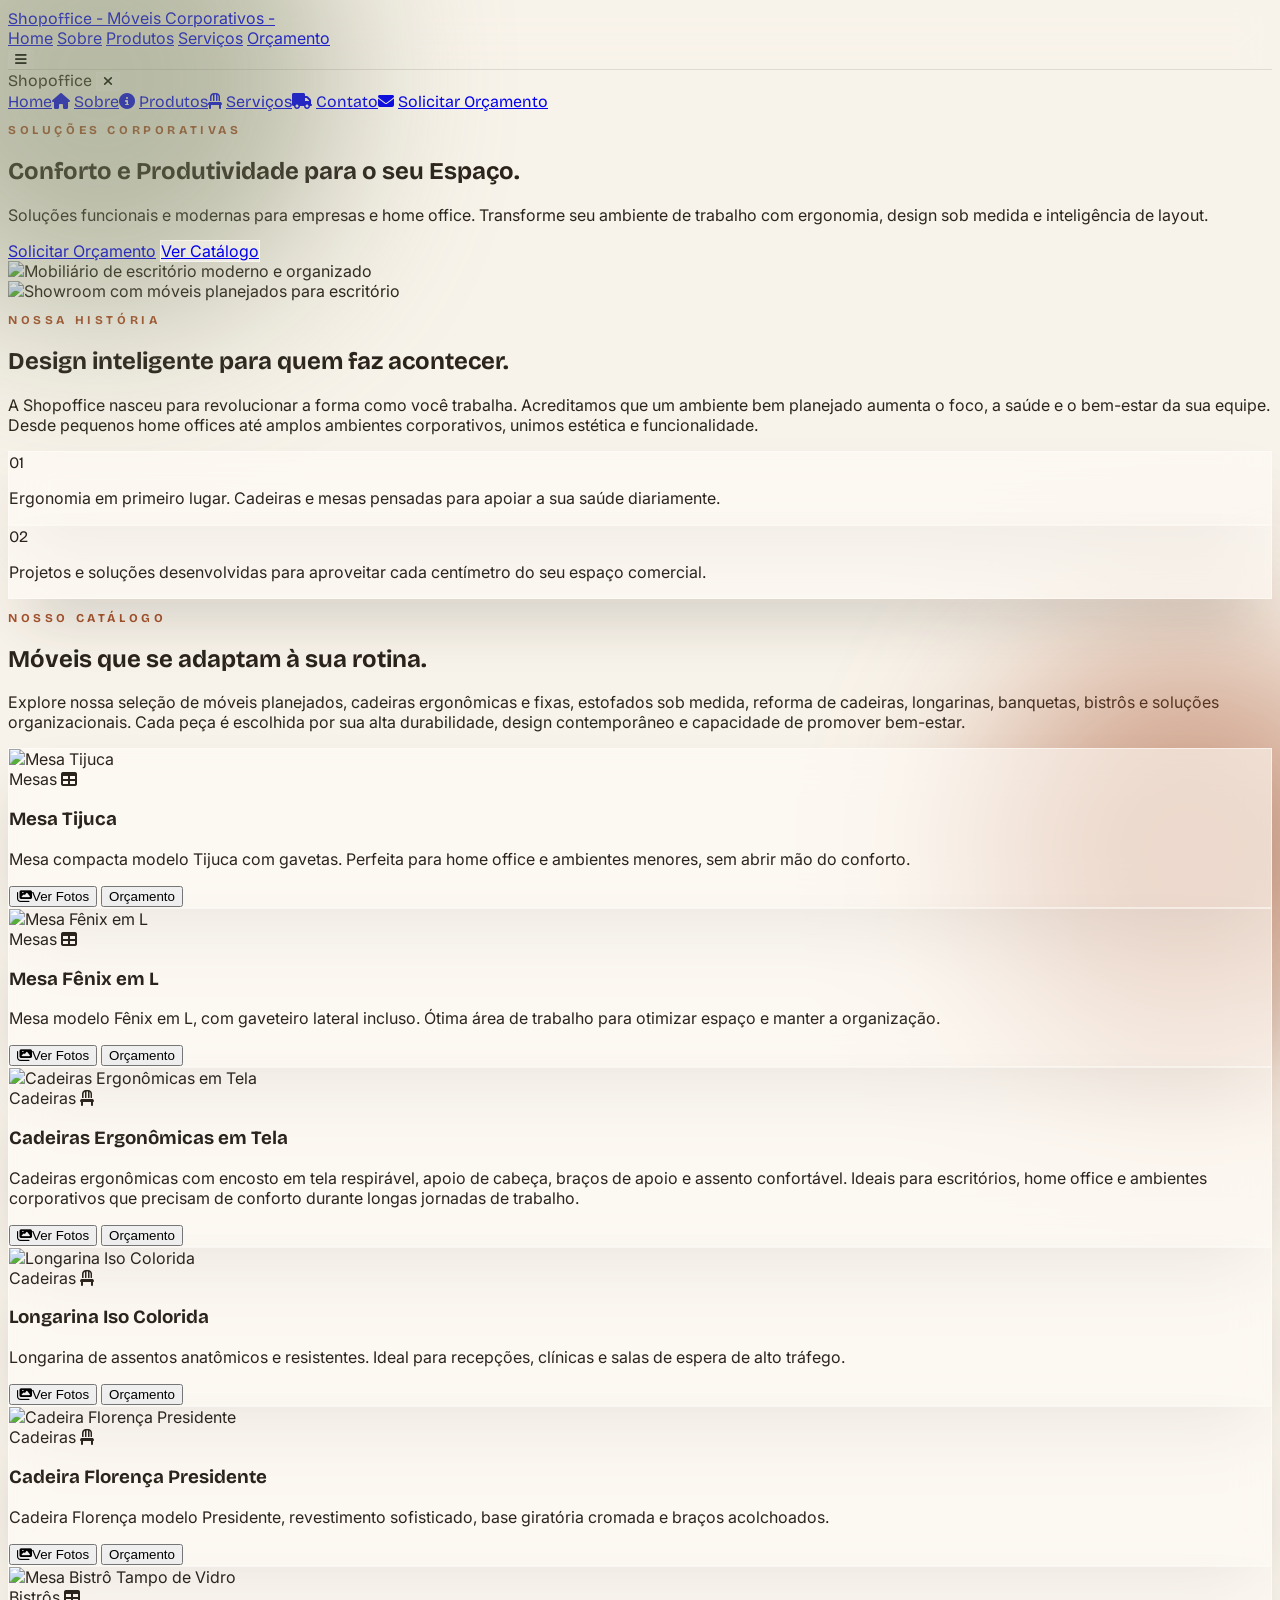
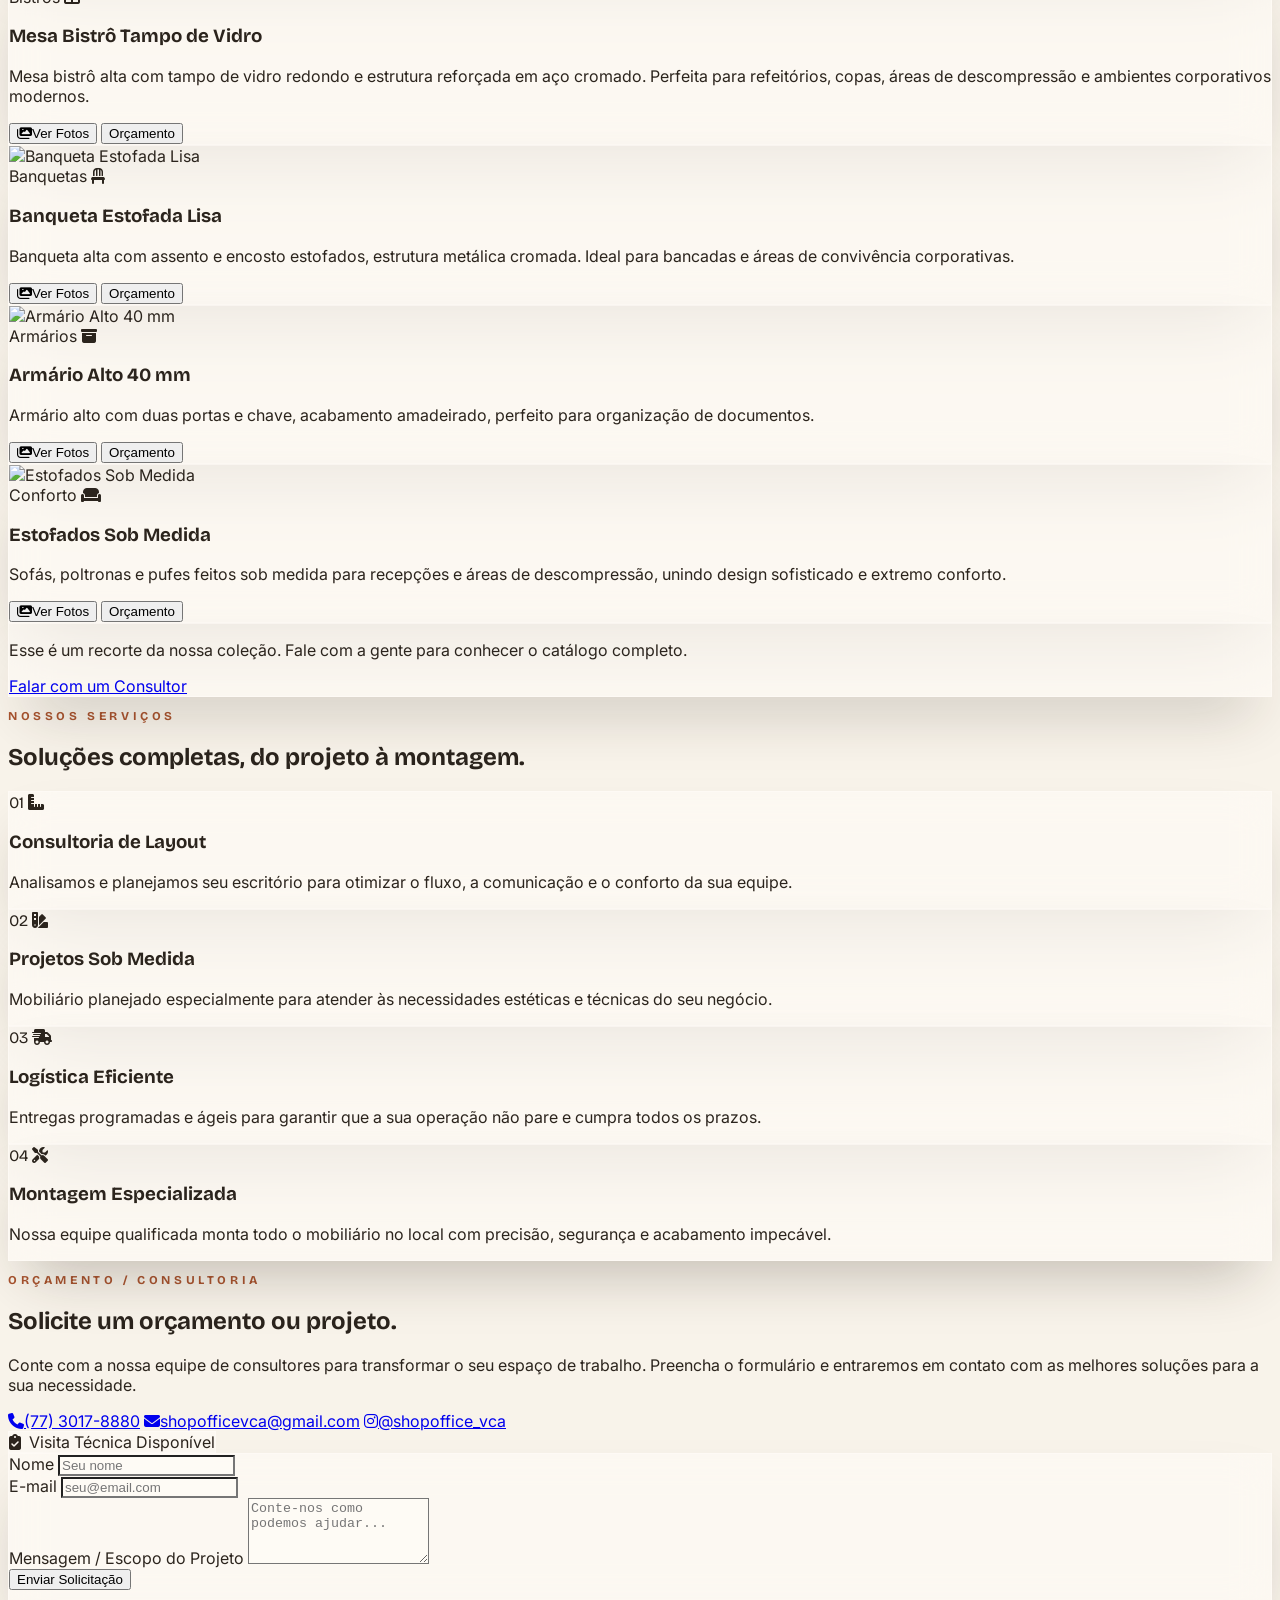
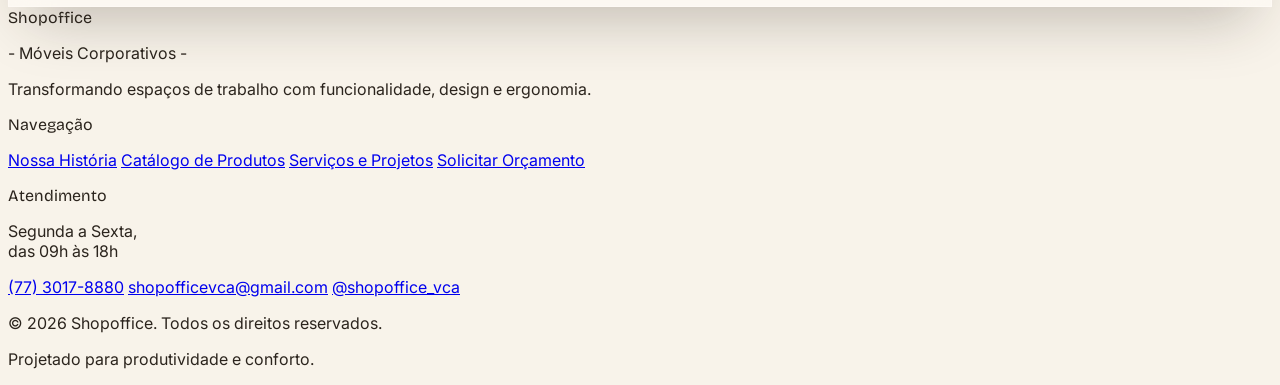
==== index.html @ 4f3413de "Update index.html" ====
<!DOCTYPE html>
<html lang="pt-BR">
<head>
<meta charset="UTF-8">
<meta name="viewport" content="width=device-width, initial-scale=1.0">
<title>Shopoffice - Móveis para Escritório | Móveis Corporativos</title>
<meta name="description" content="Soluções funcionais e modernas para empresas e home office com consultoria, entrega e montagem.">
<meta name="theme-color" content="#F8F3EA">
<meta property="og:title" content="Shopoffice - Móveis para Escritório">
<meta property="og:description" content="Soluções funcionais e modernas para empresas e home office com consultoria, entrega e montagem.">
<meta property="og:type" content="website">
<meta property="og:image" content="https://files.cdn-files-a.com/uploads/12301210/normal_gi-6a73313dcf0a4.jpg?format=avif">
<link rel="icon" type="image/svg+xml" href="data:image/svg+xml,%3Csvg xmlns='http://www.w3.org/2000/svg' viewBox='0 0 100 100'%3E%3Crect width='100' height='100' rx='22' fill='%23A8532E'/%3E%3Cpath d='M30 76V46a20 20 0 0 1 40 0v30' fill='none' stroke='white' stroke-width='8' stroke-linecap='round'/%3E%3C/svg%3E">
<link rel="preconnect" href="https://fonts.googleapis.com">
<link rel="preconnect" href="https://fonts.gstatic.com" crossorigin>
<link href="https://fonts.googleapis.com/css2?family=Bricolage+Grotesque:wght@400;500;600;700;800&family=Inter:wght@400;500;600;700&display=swap" rel="stylesheet">
<link rel="stylesheet" href="https://cdnjs.cloudflare.com/ajax/libs/font-awesome/6.4.2/css/all.min.css">
<script src="https://cdn.tailwindcss.com"></script>
<link rel="stylesheet" href="style.css">
</head>
<body class="antialiased">
<!-- ===================== HEADER / NAVBAR ===================== -->
<header class="site-header fixed inset-x-0 top-0 z-50">
  <nav class="mx-auto flex max-w-7xl items-center justify-between px-5 py-4 sm:px-8" aria-label="Navegação principal">
    <a href="#top" class="flex flex-col leading-none text-[var(--accent-color)]">
      <span class="font-heading text-2xl font-bold tracking-tight sm:text-3xl">Shopoffice</span>
      <span class="mt-1.5 text-[0.6rem] font-semibold uppercase tracking-[0.3em] text-[var(--text-muted)]">- Móveis Corporativos -</span>
    </a>

    <div class="hidden items-center gap-8 text-sm font-medium lg:flex">
      <a href="#top" class="transition-colors hover:text-[var(--accent-color)]">Home</a>
      <a href="#about" class="transition-colors hover:text-[var(--accent-color)]">Sobre</a>
      <a href="#products" class="transition-colors hover:text-[var(--accent-color)]">Produtos</a>
      <a href="#services" class="transition-colors hover:text-[var(--accent-color)]">Serviços</a>
      <a href="#contact" class="ml-2 inline-flex items-center rounded-full bg-[var(--button-color)] px-6 py-2.5 font-semibold text-white shadow-[var(--shadow-soft)] transition-colors hover:bg-[var(--primary-hover)]">Orçamento</a>
    </div>

    <button id="navToggle" type="button" aria-expanded="false" aria-controls="navOverlay" aria-label="Abrir menu" class="glass-panel inline-flex h-11 w-11 items-center justify-center rounded-full lg:hidden">
      <i class="fa-solid fa-bars text-lg"></i>
    </button>
  </nav>
</header>

<!-- ===================== MOBILE NAV OVERLAY ===================== -->
<div id="navOverlay" class="fixed inset-0 z-[60] hidden flex-col bg-[var(--background-color)] lg:hidden" aria-hidden="true">
  <div class="flex items-center justify-between border-b border-[var(--border-color)] px-5 py-4 sm:px-8">
    <span class="font-heading text-2xl font-bold text-[var(--accent-color)]">Shopoffice</span>
    <button id="navClose" type="button" aria-label="Fechar menu" class="glass-panel inline-flex h-11 w-11 items-center justify-center rounded-full">
      <i class="fa-solid fa-xmark text-lg"></i>
    </button>
  </div>
  <nav class="flex flex-1 flex-col justify-center gap-1 px-8 py-10" aria-label="Navegação mobile">
    <a data-nav-link href="#top" class="font-heading flex items-center justify-between border-b border-[var(--border-color)] py-4 text-2xl font-semibold"><span>Home</span><i class="fa-solid fa-house text-base text-[var(--accent-color)]"></i></a>
    <a data-nav-link href="#about" class="font-heading flex items-center justify-between border-b border-[var(--border-color)] py-4 text-2xl font-semibold"><span>Sobre</span><i class="fa-solid fa-circle-info text-base text-[var(--accent-color)]"></i></a>
    <a data-nav-link href="#products" class="font-heading flex items-center justify-between border-b border-[var(--border-color)] py-4 text-2xl font-semibold"><span>Produtos</span><i class="fa-solid fa-chair text-base text-[var(--accent-color)]"></i></a>
    <a data-nav-link href="#services" class="font-heading flex items-center justify-between border-b border-[var(--border-color)] py-4 text-2xl font-semibold"><span>Serviços</span><i class="fa-solid fa-truck text-base text-[var(--accent-color)]"></i></a>
    <a data-nav-link href="#contact" class="font-heading flex items-center justify-between py-4 text-2xl font-semibold"><span>Contato</span><i class="fa-solid fa-envelope text-base text-[var(--accent-color)]"></i></a>
    <a data-nav-link href="#contact" class="font-heading mt-6 inline-flex items-center justify-center rounded-full bg-[var(--button-color)] px-6 py-4 text-center font-semibold text-white">Solicitar Orçamento</a>
  </nav>
</div>

<main>

<!-- ===================== HERO ===================== -->
<section id="top" class="relative isolate overflow-hidden px-5 pb-20 pt-36 sm:px-8 lg:pt-44">
  <div class="orb orb-sage"></div>
  <div class="orb orb-terracotta"></div>
  <div class="relative mx-auto grid max-w-7xl items-center gap-14 lg:grid-cols-[1.1fr_0.9fr]">
    <div class="reveal max-w-2xl">
      <p class="kicker">Soluções Corporativas</p>
      <h1 class="font-heading mt-5 text-5xl font-bold leading-[1.05] tracking-tight sm:text-6xl lg:text-7xl">Conforto e Produtividade para o seu Espaço.</h1>
      <p class="mt-7 max-w-xl text-lg leading-8 text-[var(--text-muted)]">Soluções funcionais e modernas para empresas e home office. Transforme seu ambiente de trabalho com ergonomia, design sob medida e inteligência de layout.</p>
      <div class="mt-10 flex flex-col gap-4 sm:flex-row">
        <a href="#contact" class="inline-flex items-center justify-center rounded-full bg-[var(--button-color)] px-8 py-4 font-semibold text-white shadow-[var(--shadow-soft)] transition-colors hover:bg-[var(--primary-hover)]">Solicitar Orçamento</a>
        <a href="#products" class="glass-panel inline-flex items-center justify-center rounded-full px-8 py-4 font-semibold transition-colors hover:border-[var(--accent-color)]">Ver Catálogo</a>
      </div>
    </div>
    <div class="reveal relative mx-auto w-full max-w-md lg:max-w-lg">
      <div class="relative aspect-[4/5] w-full overflow-hidden rounded-t-full ring-1 ring-inset ring-[var(--glass-border)] shadow-[var(--shadow-soft)]">
        <img src="https://files.cdn-files-a.com/uploads/12301210/1600_gi-6a73313dcf0b7.jpg?format=avif" alt="Mobiliário de escritório moderno e organizado" class="h-full w-full object-cover" loading="eager">
      </div>
    </div>
  </div>
</section>

<!-- ===================== SOBRE ===================== -->
<section id="about" class="relative px-5 py-24 sm:px-8 md:py-32">
  <div class="mx-auto grid max-w-7xl items-center gap-14 lg:grid-cols-[0.85fr_1fr]">
    <div class="reveal">
      <div class="relative mx-auto aspect-[3/4] w-full max-w-md overflow-hidden rounded-t-full ring-1 ring-inset ring-[var(--glass-border)] shadow-[var(--shadow-soft)] lg:mx-0">
        <img src="https://files.cdn-files-a.com/uploads/12301210/1600_gi-6a73313dcf0c1.jpg?format=avif" alt="Showroom com móveis planejados para escritório" class="h-full w-full object-cover" loading="lazy">
      </div>
    </div>
    <div class="reveal">
      <p class="kicker">Nossa História</p>
      <h2 class="font-heading mt-4 text-4xl font-bold leading-tight tracking-tight sm:text-5xl">Design inteligente para quem faz acontecer.</h2>
      <p class="mt-6 max-w-xl text-base leading-8 text-[var(--text-muted)]">A Shopoffice nasceu para revolucionar a forma como você trabalha. Acreditamos que um ambiente bem planejado aumenta o foco, a saúde e o bem-estar da sua equipe. Desde pequenos home offices até amplos ambientes corporativos, unimos estética e funcionalidade.</p>
      <div class="mt-8 grid gap-5 sm:grid-cols-2">
        <div class="glass-panel rounded-3xl p-6">
          <span class="font-heading text-sm font-bold text-[var(--accent-color)]">01</span>
          <p class="mt-3 text-sm leading-6 text-[var(--text-muted)]">Ergonomia em primeiro lugar. Cadeiras e mesas pensadas para apoiar a sua saúde diariamente.</p>
        </div>
        <div class="glass-panel rounded-3xl p-6">
          <span class="font-heading text-sm font-bold text-[var(--accent-color)]">02</span>
          <p class="mt-3 text-sm leading-6 text-[var(--text-muted)]">Projetos e soluções desenvolvidas para aproveitar cada centímetro do seu espaço comercial.</p>
        </div>
      </div>
    </div>
  </div>
</section>

<!-- ===================== PRODUTOS ===================== -->
<section id="products" class="relative px-5 py-24 sm:px-8 md:py-32">
  <div class="mx-auto max-w-7xl">
    <div class="reveal flex flex-col gap-6 md:flex-row md:items-end md:justify-between">
      <div>
        <p class="kicker">Nosso Catálogo</p>
        <h2 class="font-heading mt-4 max-w-xl text-4xl font-bold leading-tight tracking-tight sm:text-5xl">Móveis que se adaptam à sua rotina.</h2>
      </div>
      <p class="max-w-md text-base leading-7 text-[var(--text-muted)]">Explore nossa seleção de móveis planejados, cadeiras ergonômicas e fixas, estofados sob medida, reforma de cadeiras, longarinas, banquetas, bistrôs e soluções organizacionais. Cada peça é escolhida por sua alta durabilidade, design contemporâneo e capacidade de promover bem-estar.</p>
    </div>

    <div class="mt-14 grid gap-8 sm:grid-cols-2 lg:grid-cols-3">
      <article class="reveal glass-panel flex flex-col rounded-[2rem] p-6">
        <div class="mb-6 aspect-[4/3] w-full cursor-pointer overflow-hidden rounded-t-[2.5rem] rounded-b-xl bg-[var(--sage-soft)]" data-open-modal="modal-mesa-tijuca">
          <img src="https://files.cdn-files-a.com/uploads/12301210/1200_6a734c5748286.jpg?format=avif" alt="Mesa Tijuca" class="h-full w-full object-contain transition-transform duration-500 hover:scale-105" loading="lazy">
        </div>
        <div class="flex items-start justify-between gap-4">
          <span class="rounded-full bg-[var(--sage-soft)] px-4 py-1.5 text-xs font-semibold uppercase tracking-[0.16em] text-[var(--sage-dark)]">Mesas</span>
          <i class="fa-solid fa-table text-xl text-[var(--accent-color)]"></i>
        </div>
        <h3 class="font-heading mt-6 text-xl font-bold tracking-tight">Mesa Tijuca</h3>
        <p class="mt-3 flex-1 text-sm leading-7 text-[var(--text-muted)]">Mesa compacta modelo Tijuca com gavetas. Perfeita para home office e ambientes menores, sem abrir mão do conforto.</p>
        <div class="mt-7 flex flex-wrap gap-3">
          <button type="button" data-open-modal="modal-mesa-tijuca" class="inline-flex items-center rounded-full bg-[var(--button-color)] px-5 py-2.5 text-sm font-semibold text-white transition-colors hover:bg-[var(--primary-hover)]">
            <i class="fa-solid fa-images mr-2"></i>Ver Fotos
          </button>
          <button type="button" data-request-quote="Mesa Tijuca" class="inline-flex items-center rounded-full border border-[var(--border-color)] bg-transparent px-5 py-2.5 text-sm font-semibold transition-colors hover:bg-[var(--surface-color)]">Orçamento</button>
        </div>
      </article>

      <dialog id="modal-mesa-tijuca" class="modal">
        <div class="glass-panel relative max-h-[85vh] w-[92vw] max-w-3xl overflow-y-auto rounded-[2rem] bg-[var(--background-color)] p-6 sm:p-10">
          <button type="button" data-close-modal class="glass-panel absolute right-5 top-5 inline-flex h-10 w-10 items-center justify-center rounded-full" aria-label="Fechar">
            <i class="fa-solid fa-xmark"></i>
          </button>
          <div class="flex items-center gap-4 pr-10">
            <i class="fa-solid fa-table text-2xl text-[var(--accent-color)]"></i>
            <h3 class="font-heading text-2xl font-bold sm:text-3xl">Mesa Tijuca</h3>
          </div>
          <p class="mt-4 max-w-2xl text-[var(--text-muted)]">Mesa compacta modelo Tijuca com gavetas. Perfeita para home office e ambientes menores, sem abrir mão do conforto.</p>
          <div class="mt-8 grid grid-cols-1 gap-4 sm:grid-cols-2">
            <div class="aspect-square overflow-hidden rounded-2xl bg-[var(--sage-soft)]">
              <img src="https://files.cdn-files-a.com/uploads/12301210/1200_6a734c5748286.jpg?format=avif" alt="Mesa Tijuca" class="h-full w-full object-contain" loading="lazy">
            </div>
          </div>
          <div class="mt-10 flex justify-end">
            <button type="button" data-request-quote="Mesa Tijuca" class="inline-flex items-center justify-center rounded-full bg-[var(--button-color)] px-7 py-3.5 font-semibold text-white transition-colors hover:bg-[var(--primary-hover)]">Solicitar Orçamento deste item</button>
          </div>
        </div>
      </dialog>

      <article class="reveal glass-panel flex flex-col rounded-[2rem] p-6">
        <div class="mb-6 aspect-[4/3] w-full cursor-pointer overflow-hidden rounded-t-[2.5rem] rounded-b-xl bg-[var(--sage-soft)]" data-open-modal="modal-mesa-fenix-l">
          <img src="https://files.cdn-files-a.com/uploads/12301210/1200_6a734c567e5da.jpg?format=avif" alt="Mesa Fênix em L" class="h-full w-full object-contain transition-transform duration-500 hover:scale-105" loading="lazy">
        </div>
        <div class="flex items-start justify-between gap-4">
          <span class="rounded-full bg-[var(--sage-soft)] px-4 py-1.5 text-xs font-semibold uppercase tracking-[0.16em] text-[var(--sage-dark)]">Mesas</span>
          <i class="fa-solid fa-table text-xl text-[var(--accent-color)]"></i>
        </div>
        <h3 class="font-heading mt-6 text-xl font-bold tracking-tight">Mesa Fênix em L</h3>
        <p class="mt-3 flex-1 text-sm leading-7 text-[var(--text-muted)]">Mesa modelo Fênix em L, com gaveteiro lateral incluso. Ótima área de trabalho para otimizar espaço e manter a organização.</p>
        <div class="mt-7 flex flex-wrap gap-3">
          <button type="button" data-open-modal="modal-mesa-fenix-l" class="inline-flex items-center rounded-full bg-[var(--button-color)] px-5 py-2.5 text-sm font-semibold text-white transition-colors hover:bg-[var(--primary-hover)]">
            <i class="fa-solid fa-images mr-2"></i>Ver Fotos
          </button>
          <button type="button" data-request-quote="Mesa Fênix em L" class="inline-flex items-center rounded-full border border-[var(--border-color)] bg-transparent px-5 py-2.5 text-sm font-semibold transition-colors hover:bg-[var(--surface-color)]">Orçamento</button>
        </div>
      </article>

      <dialog id="modal-mesa-fenix-l" class="modal">
        <div class="glass-panel relative max-h-[85vh] w-[92vw] max-w-3xl overflow-y-auto rounded-[2rem] bg-[var(--background-color)] p-6 sm:p-10">
          <button type="button" data-close-modal class="glass-panel absolute right-5 top-5 inline-flex h-10 w-10 items-center justify-center rounded-full" aria-label="Fechar">
            <i class="fa-solid fa-xmark"></i>
          </button>
          <div class="flex items-center gap-4 pr-10">
            <i class="fa-solid fa-table text-2xl text-[var(--accent-color)]"></i>
            <h3 class="font-heading text-2xl font-bold sm:text-3xl">Mesa Fênix em L</h3>
          </div>
          <p class="mt-4 max-w-2xl text-[var(--text-muted)]">Mesa modelo Fênix em L, com gaveteiro lateral incluso. Ótima área de trabalho para otimizar espaço e manter a organização.</p>
          <div class="mt-8 grid grid-cols-1 gap-4 sm:grid-cols-2">
            <div class="aspect-square overflow-hidden rounded-2xl bg-[var(--sage-soft)]">
              <img src="https://files.cdn-files-a.com/uploads/12301210/1200_6a734c567e5da.jpg?format=avif" alt="Mesa Fênix em L" class="h-full w-full object-contain" loading="lazy">
            </div>
          </div>
          <div class="mt-10 flex justify-end">
            <button type="button" data-request-quote="Mesa Fênix em L" class="inline-flex items-center justify-center rounded-full bg-[var(--button-color)] px-7 py-3.5 font-semibold text-white transition-colors hover:bg-[var(--primary-hover)]">Solicitar Orçamento deste item</button>
          </div>
        </div>
      </dialog>

      <article class="reveal glass-panel flex flex-col rounded-[2rem] p-6">
        <div class="mb-6 aspect-[4/3] w-full cursor-pointer overflow-hidden rounded-t-[2.5rem] rounded-b-xl bg-[var(--sage-soft)]" data-open-modal="modal-cadeira-ergonomica-tela">
          <img src="https://files.cdn-files-a.com/uploads/12301210/1200_6a7348fcc030d.png?format=avif" alt="Cadeiras Ergonômicas em Tela" class="h-full w-full object-contain transition-transform duration-500 hover:scale-105" loading="lazy">
        </div>
        <div class="flex items-start justify-between gap-4">
          <span class="rounded-full bg-[var(--sage-soft)] px-4 py-1.5 text-xs font-semibold uppercase tracking-[0.16em] text-[var(--sage-dark)]">Cadeiras</span>
          <i class="fa-solid fa-chair text-xl text-[var(--accent-color)]"></i>
        </div>
        <h3 class="font-heading mt-6 text-xl font-bold tracking-tight">Cadeiras Ergonômicas em Tela</h3>
        <p class="mt-3 flex-1 text-sm leading-7 text-[var(--text-muted)]">Cadeiras ergonômicas com encosto em tela respirável, apoio de cabeça, braços de apoio e assento confortável. Ideais para escritórios, home office e ambientes corporativos que precisam de conforto durante longas jornadas de trabalho.</p>
        <div class="mt-7 flex flex-wrap gap-3">
          <button type="button" data-open-modal="modal-cadeira-ergonomica-tela" class="inline-flex items-center rounded-full bg-[var(--button-color)] px-5 py-2.5 text-sm font-semibold text-white transition-colors hover:bg-[var(--primary-hover)]">
            <i class="fa-solid fa-images mr-2"></i>Ver Fotos
          </button>
          <button type="button" data-request-quote="Cadeiras Ergonômicas em Tela" class="inline-flex items-center rounded-full border border-[var(--border-color)] bg-transparent px-5 py-2.5 text-sm font-semibold transition-colors hover:bg-[var(--surface-color)]">Orçamento</button>
        </div>
      </article>

      <dialog id="modal-cadeira-ergonomica-tela" class="modal">
        <div class="glass-panel relative max-h-[85vh] w-[92vw] max-w-3xl overflow-y-auto rounded-[2rem] bg-[var(--background-color)] p-6 sm:p-10">
          <button type="button" data-close-modal class="glass-panel absolute right-5 top-5 inline-flex h-10 w-10 items-center justify-center rounded-full" aria-label="Fechar">
            <i class="fa-solid fa-xmark"></i>
          </button>
          <div class="flex items-center gap-4 pr-10">
            <i class="fa-solid fa-chair text-2xl text-[var(--accent-color)]"></i>
            <h3 class="font-heading text-2xl font-bold sm:text-3xl">Cadeiras Ergonômicas em Tela</h3>
          </div>
          <p class="mt-4 max-w-2xl text-[var(--text-muted)]">Cadeiras ergonômicas com encosto em tela respirável, apoio de cabeça, braços de apoio e assento confortável. Ideais para escritórios, home office e ambientes corporativos que precisam de conforto durante longas jornadas de trabalho.</p>
          <div class="mt-8 grid grid-cols-1 gap-4 sm:grid-cols-2">
            <div class="aspect-square overflow-hidden rounded-2xl bg-[var(--sage-soft)]">
              <img src="https://files.cdn-files-a.com/uploads/12301210/1200_6a7348fcc030d.png?format=avif" alt="Cadeiras Ergonômicas em Tela" class="h-full w-full object-contain" loading="lazy">
            </div>
            <div class="aspect-square overflow-hidden rounded-2xl bg-[var(--sage-soft)]">
              <img src="https://files.cdn-files-a.com/uploads/12301210/1200_6a7348fd971e0.png?format=avif" alt="Cadeiras Ergonômicas em Tela" class="h-full w-full object-contain" loading="lazy">
            </div>
          </div>
          <div class="mt-10 flex justify-end">
            <button type="button" data-request-quote="Cadeiras Ergonômicas em Tela" class="inline-flex items-center justify-center rounded-full bg-[var(--button-color)] px-7 py-3.5 font-semibold text-white transition-colors hover:bg-[var(--primary-hover)]">Solicitar Orçamento deste item</button>
          </div>
        </div>
      </dialog>

      <article class="reveal glass-panel flex flex-col rounded-[2rem] p-6">
        <div class="mb-6 aspect-[4/3] w-full cursor-pointer overflow-hidden rounded-t-[2.5rem] rounded-b-xl bg-[var(--sage-soft)]" data-open-modal="modal-longarina-iso">
          <img src="https://files.cdn-files-a.com/uploads/12301210/1200_6a734c558a6bd.jpg?format=avif" alt="Longarina Iso Colorida" class="h-full w-full object-contain transition-transform duration-500 hover:scale-105" loading="lazy">
        </div>
        <div class="flex items-start justify-between gap-4">
          <span class="rounded-full bg-[var(--sage-soft)] px-4 py-1.5 text-xs font-semibold uppercase tracking-[0.16em] text-[var(--sage-dark)]">Cadeiras</span>
          <i class="fa-solid fa-chair text-xl text-[var(--accent-color)]"></i>
        </div>
        <h3 class="font-heading mt-6 text-xl font-bold tracking-tight">Longarina Iso Colorida</h3>
        <p class="mt-3 flex-1 text-sm leading-7 text-[var(--text-muted)]">Longarina de assentos anatômicos e resistentes. Ideal para recepções, clínicas e salas de espera de alto tráfego.</p>
        <div class="mt-7 flex flex-wrap gap-3">
          <button type="button" data-open-modal="modal-longarina-iso" class="inline-flex items-center rounded-full bg-[var(--button-color)] px-5 py-2.5 text-sm font-semibold text-white transition-colors hover:bg-[var(--primary-hover)]">
            <i class="fa-solid fa-images mr-2"></i>Ver Fotos
          </button>
          <button type="button" data-request-quote="Longarina Iso Colorida" class="inline-flex items-center rounded-full border border-[var(--border-color)] bg-transparent px-5 py-2.5 text-sm font-semibold transition-colors hover:bg-[var(--surface-color)]">Orçamento</button>
        </div>
      </article>

      <dialog id="modal-longarina-iso" class="modal">
        <div class="glass-panel relative max-h-[85vh] w-[92vw] max-w-3xl overflow-y-auto rounded-[2rem] bg-[var(--background-color)] p-6 sm:p-10">
          <button type="button" data-close-modal class="glass-panel absolute right-5 top-5 inline-flex h-10 w-10 items-center justify-center rounded-full" aria-label="Fechar">
            <i class="fa-solid fa-xmark"></i>
          </button>
          <div class="flex items-center gap-4 pr-10">
            <i class="fa-solid fa-chair text-2xl text-[var(--accent-color)]"></i>
            <h3 class="font-heading text-2xl font-bold sm:text-3xl">Longarina Iso Colorida</h3>
          </div>
          <p class="mt-4 max-w-2xl text-[var(--text-muted)]">Longarina de assentos anatômicos e resistentes. Ideal para recepções, clínicas e salas de espera de alto tráfego.</p>
          <div class="mt-8 grid grid-cols-1 gap-4 sm:grid-cols-2">
            <div class="aspect-square overflow-hidden rounded-2xl bg-[var(--sage-soft)]">
              <img src="https://files.cdn-files-a.com/uploads/12301210/1200_6a734c558a6bd.jpg?format=avif" alt="Longarina Iso Colorida" class="h-full w-full object-contain" loading="lazy">
            </div>
          </div>
          <div class="mt-10 flex justify-end">
            <button type="button" data-request-quote="Longarina Iso Colorida" class="inline-flex items-center justify-center rounded-full bg-[var(--button-color)] px-7 py-3.5 font-semibold text-white transition-colors hover:bg-[var(--primary-hover)]">Solicitar Orçamento deste item</button>
          </div>
        </div>
      </dialog>

      <article class="reveal glass-panel flex flex-col rounded-[2rem] p-6">
        <div class="mb-6 aspect-[4/3] w-full cursor-pointer overflow-hidden rounded-t-[2.5rem] rounded-b-xl bg-[var(--sage-soft)]" data-open-modal="modal-florenca-presidente">
          <img src="https://files.cdn-files-a.com/uploads/12301210/1200_6a73397f83de7.jpg?format=avif" alt="Cadeira Florença Presidente" class="h-full w-full object-contain transition-transform duration-500 hover:scale-105" loading="lazy">
        </div>
        <div class="flex items-start justify-between gap-4">
          <span class="rounded-full bg-[var(--sage-soft)] px-4 py-1.5 text-xs font-semibold uppercase tracking-[0.16em] text-[var(--sage-dark)]">Cadeiras</span>
          <i class="fa-solid fa-chair text-xl text-[var(--accent-color)]"></i>
        </div>
        <h3 class="font-heading mt-6 text-xl font-bold tracking-tight">Cadeira Florença Presidente</h3>
        <p class="mt-3 flex-1 text-sm leading-7 text-[var(--text-muted)]">Cadeira Florença modelo Presidente, revestimento sofisticado, base giratória cromada e braços acolchoados.</p>
        <div class="mt-7 flex flex-wrap gap-3">
          <button type="button" data-open-modal="modal-florenca-presidente" class="inline-flex items-center rounded-full bg-[var(--button-color)] px-5 py-2.5 text-sm font-semibold text-white transition-colors hover:bg-[var(--primary-hover)]">
            <i class="fa-solid fa-images mr-2"></i>Ver Fotos
          </button>
          <button type="button" data-request-quote="Cadeira Florença Presidente" class="inline-flex items-center rounded-full border border-[var(--border-color)] bg-transparent px-5 py-2.5 text-sm font-semibold transition-colors hover:bg-[var(--surface-color)]">Orçamento</button>
        </div>
      </article>

      <dialog id="modal-florenca-presidente" class="modal">
        <div class="glass-panel relative max-h-[85vh] w-[92vw] max-w-3xl overflow-y-auto rounded-[2rem] bg-[var(--background-color)] p-6 sm:p-10">
          <button type="button" data-close-modal class="glass-panel absolute right-5 top-5 inline-flex h-10 w-10 items-center justify-center rounded-full" aria-label="Fechar">
            <i class="fa-solid fa-xmark"></i>
          </button>
          <div class="flex items-center gap-4 pr-10">
            <i class="fa-solid fa-chair text-2xl text-[var(--accent-color)]"></i>
            <h3 class="font-heading text-2xl font-bold sm:text-3xl">Cadeira Florença Presidente</h3>
          </div>
          <p class="mt-4 max-w-2xl text-[var(--text-muted)]">Cadeira Florença modelo Presidente, revestimento sofisticado, base giratória cromada e braços acolchoados.</p>
          <div class="mt-8 grid grid-cols-1 gap-4 sm:grid-cols-2">
            <div class="aspect-square overflow-hidden rounded-2xl bg-[var(--sage-soft)]">
              <img src="https://files.cdn-files-a.com/uploads/12301210/1200_6a73397f83de7.jpg?format=avif" alt="Cadeira Florença Presidente" class="h-full w-full object-contain" loading="lazy">
            </div>
          </div>
          <div class="mt-10 flex justify-end">
            <button type="button" data-request-quote="Cadeira Florença Presidente" class="inline-flex items-center justify-center rounded-full bg-[var(--button-color)] px-7 py-3.5 font-semibold text-white transition-colors hover:bg-[var(--primary-hover)]">Solicitar Orçamento deste item</button>
          </div>
        </div>
      </dialog>

      <article class="reveal glass-panel flex flex-col rounded-[2rem] p-6">
        <div class="mb-6 aspect-[4/3] w-full cursor-pointer overflow-hidden rounded-t-[2.5rem] rounded-b-xl bg-[var(--sage-soft)]" data-open-modal="modal-bistro-vidro">
          <img src="https://files.cdn-files-a.com/uploads/12301210/1200_6a73477a0bddd.png?format=avif" alt="Mesa Bistrô Tampo de Vidro" class="h-full w-full object-contain transition-transform duration-500 hover:scale-105" loading="lazy">
        </div>
        <div class="flex items-start justify-between gap-4">
          <span class="rounded-full bg-[var(--sage-soft)] px-4 py-1.5 text-xs font-semibold uppercase tracking-[0.16em] text-[var(--sage-dark)]">Bistrôs</span>
          <i class="fa-solid fa-table text-xl text-[var(--accent-color)]"></i>
        </div>
        <h3 class="font-heading mt-6 text-xl font-bold tracking-tight">Mesa Bistrô Tampo de Vidro</h3>
        <p class="mt-3 flex-1 text-sm leading-7 text-[var(--text-muted)]">Mesa bistrô alta com tampo de vidro redondo e estrutura reforçada em aço cromado. Perfeita para refeitórios, copas, áreas de descompressão e ambientes corporativos modernos.</p>
        <div class="mt-7 flex flex-wrap gap-3">
          <button type="button" data-open-modal="modal-bistro-vidro" class="inline-flex items-center rounded-full bg-[var(--button-color)] px-5 py-2.5 text-sm font-semibold text-white transition-colors hover:bg-[var(--primary-hover)]">
            <i class="fa-solid fa-images mr-2"></i>Ver Fotos
          </button>
          <button type="button" data-request-quote="Mesa Bistrô Tampo de Vidro" class="inline-flex items-center rounded-full border border-[var(--border-color)] bg-transparent px-5 py-2.5 text-sm font-semibold transition-colors hover:bg-[var(--surface-color)]">Orçamento</button>
        </div>
      </article>

      <dialog id="modal-bistro-vidro" class="modal">
        <div class="glass-panel relative max-h-[85vh] w-[92vw] max-w-3xl overflow-y-auto rounded-[2rem] bg-[var(--background-color)] p-6 sm:p-10">
          <button type="button" data-close-modal class="glass-panel absolute right-5 top-5 inline-flex h-10 w-10 items-center justify-center rounded-full" aria-label="Fechar">
            <i class="fa-solid fa-xmark"></i>
          </button>
          <div class="flex items-center gap-4 pr-10">
            <i class="fa-solid fa-table text-2xl text-[var(--accent-color)]"></i>
            <h3 class="font-heading text-2xl font-bold sm:text-3xl">Mesa Bistrô Tampo de Vidro</h3>
          </div>
          <p class="mt-4 max-w-2xl text-[var(--text-muted)]">Mesa bistrô alta com tampo de vidro redondo e estrutura reforçada em aço cromado. Perfeita para refeitórios, copas, áreas de descompressão e ambientes corporativos modernos.</p>
          <div class="mt-8 grid grid-cols-1 gap-4 sm:grid-cols-2">
            <div class="aspect-square overflow-hidden rounded-2xl bg-[var(--sage-soft)]">
              <img src="https://files.cdn-files-a.com/uploads/12301210/1200_6a73477a0bddd.png?format=avif" alt="Mesa Bistrô Tampo de Vidro" class="h-full w-full object-contain" loading="lazy">
            </div>
            <div class="aspect-square overflow-hidden rounded-2xl bg-[var(--sage-soft)]">
              <img src="https://files.cdn-files-a.com/uploads/12301210/1200_6a73477ab6e9d.png?format=avif" alt="Mesa Bistrô Tampo de Vidro" class="h-full w-full object-contain" loading="lazy">
            </div>
          </div>
          <div class="mt-10 flex justify-end">
            <button type="button" data-request-quote="Mesa Bistrô Tampo de Vidro" class="inline-flex items-center justify-center rounded-full bg-[var(--button-color)] px-7 py-3.5 font-semibold text-white transition-colors hover:bg-[var(--primary-hover)]">Solicitar Orçamento deste item</button>
          </div>
        </div>
      </dialog>

      <article class="reveal glass-panel flex flex-col rounded-[2rem] p-6">
        <div class="mb-6 aspect-[4/3] w-full cursor-pointer overflow-hidden rounded-t-[2.5rem] rounded-b-xl bg-[var(--sage-soft)]" data-open-modal="modal-banqueta-lisa">
          <img src="https://files.cdn-files-a.com/uploads/12301210/1200_6a73473134df9.png?format=avif" alt="Banqueta Estofada Lisa" class="h-full w-full object-contain transition-transform duration-500 hover:scale-105" loading="lazy">
        </div>
        <div class="flex items-start justify-between gap-4">
          <span class="rounded-full bg-[var(--sage-soft)] px-4 py-1.5 text-xs font-semibold uppercase tracking-[0.16em] text-[var(--sage-dark)]">Banquetas</span>
          <i class="fa-solid fa-chair text-xl text-[var(--accent-color)]"></i>
        </div>
        <h3 class="font-heading mt-6 text-xl font-bold tracking-tight">Banqueta Estofada Lisa</h3>
        <p class="mt-3 flex-1 text-sm leading-7 text-[var(--text-muted)]">Banqueta alta com assento e encosto estofados, estrutura metálica cromada. Ideal para bancadas e áreas de convivência corporativas.</p>
        <div class="mt-7 flex flex-wrap gap-3">
          <button type="button" data-open-modal="modal-banqueta-lisa" class="inline-flex items-center rounded-full bg-[var(--button-color)] px-5 py-2.5 text-sm font-semibold text-white transition-colors hover:bg-[var(--primary-hover)]">
            <i class="fa-solid fa-images mr-2"></i>Ver Fotos
          </button>
          <button type="button" data-request-quote="Banqueta Estofada Lisa" class="inline-flex items-center rounded-full border border-[var(--border-color)] bg-transparent px-5 py-2.5 text-sm font-semibold transition-colors hover:bg-[var(--surface-color)]">Orçamento</button>
        </div>
      </article>

      <dialog id="modal-banqueta-lisa" class="modal">
        <div class="glass-panel relative max-h-[85vh] w-[92vw] max-w-3xl overflow-y-auto rounded-[2rem] bg-[var(--background-color)] p-6 sm:p-10">
          <button type="button" data-close-modal class="glass-panel absolute right-5 top-5 inline-flex h-10 w-10 items-center justify-center rounded-full" aria-label="Fechar">
            <i class="fa-solid fa-xmark"></i>
          </button>
          <div class="flex items-center gap-4 pr-10">
            <i class="fa-solid fa-chair text-2xl text-[var(--accent-color)]"></i>
            <h3 class="font-heading text-2xl font-bold sm:text-3xl">Banqueta Estofada Lisa</h3>
          </div>
          <p class="mt-4 max-w-2xl text-[var(--text-muted)]">Banqueta alta com assento e encosto estofados, estrutura metálica cromada. Ideal para bancadas e áreas de convivência corporativas.</p>
          <div class="mt-8 grid grid-cols-1 gap-4 sm:grid-cols-2">
            <div class="aspect-square overflow-hidden rounded-2xl bg-[var(--sage-soft)]">
              <img src="https://files.cdn-files-a.com/uploads/12301210/1200_6a73473134df9.png?format=avif" alt="Banqueta Estofada Lisa" class="h-full w-full object-contain" loading="lazy">
            </div>
          </div>
          <div class="mt-10 flex justify-end">
            <button type="button" data-request-quote="Banqueta Estofada Lisa" class="inline-flex items-center justify-center rounded-full bg-[var(--button-color)] px-7 py-3.5 font-semibold text-white transition-colors hover:bg-[var(--primary-hover)]">Solicitar Orçamento deste item</button>
          </div>
        </div>
      </dialog>

      <article class="reveal glass-panel flex flex-col rounded-[2rem] p-6">
        <div class="mb-6 aspect-[4/3] w-full cursor-pointer overflow-hidden rounded-t-[2.5rem] rounded-b-xl bg-[var(--sage-soft)]" data-open-modal="modal-armario-alto">
          <img src="https://files.cdn-files-a.com/uploads/12301210/1200_6a733980306b6.jpg?format=avif" alt="Armário Alto 40 mm" class="h-full w-full object-contain transition-transform duration-500 hover:scale-105" loading="lazy">
        </div>
        <div class="flex items-start justify-between gap-4">
          <span class="rounded-full bg-[var(--sage-soft)] px-4 py-1.5 text-xs font-semibold uppercase tracking-[0.16em] text-[var(--sage-dark)]">Armários</span>
          <i class="fa-solid fa-box-archive text-xl text-[var(--accent-color)]"></i>
        </div>
        <h3 class="font-heading mt-6 text-xl font-bold tracking-tight">Armário Alto 40 mm</h3>
        <p class="mt-3 flex-1 text-sm leading-7 text-[var(--text-muted)]">Armário alto com duas portas e chave, acabamento amadeirado, perfeito para organização de documentos.</p>
        <div class="mt-7 flex flex-wrap gap-3">
          <button type="button" data-open-modal="modal-armario-alto" class="inline-flex items-center rounded-full bg-[var(--button-color)] px-5 py-2.5 text-sm font-semibold text-white transition-colors hover:bg-[var(--primary-hover)]">
            <i class="fa-solid fa-images mr-2"></i>Ver Fotos
          </button>
          <button type="button" data-request-quote="Armário Alto 40 mm" class="inline-flex items-center rounded-full border border-[var(--border-color)] bg-transparent px-5 py-2.5 text-sm font-semibold transition-colors hover:bg-[var(--surface-color)]">Orçamento</button>
        </div>
      </article>

      <dialog id="modal-armario-alto" class="modal">
        <div class="glass-panel relative max-h-[85vh] w-[92vw] max-w-3xl overflow-y-auto rounded-[2rem] bg-[var(--background-color)] p-6 sm:p-10">
          <button type="button" data-close-modal class="glass-panel absolute right-5 top-5 inline-flex h-10 w-10 items-center justify-center rounded-full" aria-label="Fechar">
            <i class="fa-solid fa-xmark"></i>
          </button>
          <div class="flex items-center gap-4 pr-10">
            <i class="fa-solid fa-box-archive text-2xl text-[var(--accent-color)]"></i>
            <h3 class="font-heading text-2xl font-bold sm:text-3xl">Armário Alto 40 mm</h3>
          </div>
          <p class="mt-4 max-w-2xl text-[var(--text-muted)]">Armário alto com duas portas e chave, acabamento amadeirado, perfeito para organização de documentos.</p>
          <div class="mt-8 grid grid-cols-1 gap-4 sm:grid-cols-2">
            <div class="aspect-square overflow-hidden rounded-2xl bg-[var(--sage-soft)]">
              <img src="https://files.cdn-files-a.com/uploads/12301210/1200_6a733980306b6.jpg?format=avif" alt="Armário Alto 40 mm" class="h-full w-full object-contain" loading="lazy">
            </div>
          </div>
          <div class="mt-10 flex justify-end">
            <button type="button" data-request-quote="Armário Alto 40 mm" class="inline-flex items-center justify-center rounded-full bg-[var(--button-color)] px-7 py-3.5 font-semibold text-white transition-colors hover:bg-[var(--primary-hover)]">Solicitar Orçamento deste item</button>
          </div>
        </div>
      </dialog>

      <article class="reveal glass-panel flex flex-col rounded-[2rem] p-6">
        <div class="mb-6 aspect-[4/3] w-full cursor-pointer overflow-hidden rounded-t-[2.5rem] rounded-b-xl bg-[var(--sage-soft)]" data-open-modal="modal-estofados-medida">
          <img src="https://files.cdn-files-a.com/uploads/12301210/1200_gi-6a73347d8a120.jpg?format=avif" alt="Estofados Sob Medida" class="h-full w-full object-contain transition-transform duration-500 hover:scale-105" loading="lazy">
        </div>
        <div class="flex items-start justify-between gap-4">
          <span class="rounded-full bg-[var(--sage-soft)] px-4 py-1.5 text-xs font-semibold uppercase tracking-[0.16em] text-[var(--sage-dark)]">Conforto</span>
          <i class="fa-solid fa-couch text-xl text-[var(--accent-color)]"></i>
        </div>
        <h3 class="font-heading mt-6 text-xl font-bold tracking-tight">Estofados Sob Medida</h3>
        <p class="mt-3 flex-1 text-sm leading-7 text-[var(--text-muted)]">Sofás, poltronas e pufes feitos sob medida para recepções e áreas de descompressão, unindo design sofisticado e extremo conforto.</p>
        <div class="mt-7 flex flex-wrap gap-3">
          <button type="button" data-open-modal="modal-estofados-medida" class="inline-flex items-center rounded-full bg-[var(--button-color)] px-5 py-2.5 text-sm font-semibold text-white transition-colors hover:bg-[var(--primary-hover)]">
            <i class="fa-solid fa-images mr-2"></i>Ver Fotos
          </button>
          <button type="button" data-request-quote="Estofados Sob Medida" class="inline-flex items-center rounded-full border border-[var(--border-color)] bg-transparent px-5 py-2.5 text-sm font-semibold transition-colors hover:bg-[var(--surface-color)]">Orçamento</button>
        </div>
      </article>

      <dialog id="modal-estofados-medida" class="modal">
        <div class="glass-panel relative max-h-[85vh] w-[92vw] max-w-3xl overflow-y-auto rounded-[2rem] bg-[var(--background-color)] p-6 sm:p-10">
          <button type="button" data-close-modal class="glass-panel absolute right-5 top-5 inline-flex h-10 w-10 items-center justify-center rounded-full" aria-label="Fechar">
            <i class="fa-solid fa-xmark"></i>
          </button>
          <div class="flex items-center gap-4 pr-10">
            <i class="fa-solid fa-couch text-2xl text-[var(--accent-color)]"></i>
            <h3 class="font-heading text-2xl font-bold sm:text-3xl">Estofados Sob Medida</h3>
          </div>
          <p class="mt-4 max-w-2xl text-[var(--text-muted)]">Sofás, poltronas e pufes feitos sob medida para recepções e áreas de descompressão, unindo design sofisticado e extremo conforto.</p>
          <div class="mt-8 grid grid-cols-1 gap-4 sm:grid-cols-2">
            <div class="aspect-square overflow-hidden rounded-2xl bg-[var(--sage-soft)]">
              <img src="https://files.cdn-files-a.com/uploads/12301210/1200_gi-6a73347d8a120.jpg?format=avif" alt="Estofados Sob Medida" class="h-full w-full object-contain" loading="lazy">
            </div>
            <div class="aspect-square overflow-hidden rounded-2xl bg-[var(--sage-soft)]">
              <img src="https://files.cdn-files-a.com/uploads/12301210/1200_gi-6a73347d8a12c.jpg?format=avif" alt="Estofados Sob Medida" class="h-full w-full object-contain" loading="lazy">
            </div>
            <div class="aspect-square overflow-hidden rounded-2xl bg-[var(--sage-soft)]">
              <img src="https://files.cdn-files-a.com/uploads/12301210/1200_gi-6a73347d8a133.jpg?format=avif" alt="Estofados Sob Medida" class="h-full w-full object-contain" loading="lazy">
            </div>
          </div>
          <div class="mt-10 flex justify-end">
            <button type="button" data-request-quote="Estofados Sob Medida" class="inline-flex items-center justify-center rounded-full bg-[var(--button-color)] px-7 py-3.5 font-semibold text-white transition-colors hover:bg-[var(--primary-hover)]">Solicitar Orçamento deste item</button>
          </div>
        </div>
      </dialog>

    </div>

    <div class="reveal glass-panel mt-14 flex flex-col items-center gap-5 rounded-[2rem] p-8 text-center sm:flex-row sm:justify-between sm:text-left">
      <p class="text-base leading-7 text-[var(--text-muted)]">Esse é um recorte da nossa coleção. Fale com a gente para conhecer o catálogo completo.</p>
      <a href="#contact" class="inline-flex shrink-0 items-center justify-center rounded-full bg-[var(--button-color)] px-7 py-3.5 font-semibold text-white transition-colors hover:bg-[var(--primary-hover)]">Falar com um Consultor</a>
    </div>
  </div>
</section>

<!-- ===================== SERVIÇOS ===================== -->
<section id="services" class="relative bg-[var(--surface-color)] px-5 py-24 sm:px-8 md:py-32">
  <div class="mx-auto max-w-7xl">
    <div class="reveal max-w-2xl">
      <p class="kicker">Nossos Serviços</p>
      <h2 class="font-heading mt-4 text-4xl font-bold leading-tight tracking-tight sm:text-5xl">Soluções completas, do projeto à montagem.</h2>
    </div>
    <div class="mt-16 grid gap-8 md:grid-cols-2 xl:grid-cols-4">
      <div class="reveal glass-panel rounded-[2rem] p-8">
        <span class="font-heading text-sm font-bold text-[var(--accent-color)]">01</span>
        <i class="fa-solid fa-ruler-combined mt-6 block text-3xl text-[var(--accent-color)]"></i>
        <h3 class="font-heading mt-5 text-xl font-bold">Consultoria de Layout</h3>
        <p class="mt-3 text-sm leading-7 text-[var(--text-muted)]">Analisamos e planejamos seu escritório para otimizar o fluxo, a comunicação e o conforto da sua equipe.</p>
      </div>
      <div class="reveal glass-panel rounded-[2rem] p-8">
        <span class="font-heading text-sm font-bold text-[var(--accent-color)]">02</span>
        <i class="fa-solid fa-swatchbook mt-6 block text-3xl text-[var(--accent-color)]"></i>
        <h3 class="font-heading mt-5 text-xl font-bold">Projetos Sob Medida</h3>
        <p class="mt-3 text-sm leading-7 text-[var(--text-muted)]">Mobiliário planejado especialmente para atender às necessidades estéticas e técnicas do seu negócio.</p>
      </div>
      <div class="reveal glass-panel rounded-[2rem] p-8">
        <span class="font-heading text-sm font-bold text-[var(--accent-color)]">03</span>
        <i class="fa-solid fa-truck-fast mt-6 block text-3xl text-[var(--accent-color)]"></i>
        <h3 class="font-heading mt-5 text-xl font-bold">Logística Eficiente</h3>
        <p class="mt-3 text-sm leading-7 text-[var(--text-muted)]">Entregas programadas e ágeis para garantir que a sua operação não pare e cumpra todos os prazos.</p>
      </div>
      <div class="reveal glass-panel rounded-[2rem] p-8">
        <span class="font-heading text-sm font-bold text-[var(--accent-color)]">04</span>
        <i class="fa-solid fa-screwdriver-wrench mt-6 block text-3xl text-[var(--accent-color)]"></i>
        <h3 class="font-heading mt-5 text-xl font-bold">Montagem Especializada</h3>
        <p class="mt-3 text-sm leading-7 text-[var(--text-muted)]">Nossa equipe qualificada monta todo o mobiliário no local com precisão, segurança e acabamento impecável.</p>
      </div>
    </div>
  </div>
</section>

<!-- ===================== CONTATO ===================== -->
<section id="contact" class="relative px-5 py-24 sm:px-8 md:py-32">
  <div class="relative mx-auto grid max-w-7xl gap-14 lg:grid-cols-[0.9fr_1.1fr]">
    <div class="reveal">
      <p class="kicker">Orçamento / Consultoria</p>
      <h2 class="font-heading mt-4 text-4xl font-bold leading-tight tracking-tight sm:text-5xl">Solicite um orçamento ou projeto.</h2>
      <p class="mt-6 max-w-md text-base leading-8 text-[var(--text-muted)]">Conte com a nossa equipe de consultores para transformar o seu espaço de trabalho. Preencha o formulário e entraremos em contato com as melhores soluções para a sua necessidade.</p>

      <div class="mt-8 flex flex-col gap-4 text-sm">
        <a href="tel:7730178880" class="flex items-center gap-3 transition-colors hover:text-[var(--accent-color)]"><i class="fa-solid fa-phone w-5 text-center text-[var(--accent-color)]"></i>(77) 3017-8880</a>
        <a href="mailto:shopofficevca@gmail.com" class="flex items-center gap-3 transition-colors hover:text-[var(--accent-color)]"><i class="fa-solid fa-envelope w-5 text-center text-[var(--accent-color)]"></i>shopofficevca@gmail.com</a>
        <a href="https://instagram.com/shopoffice_vca" target="_blank" rel="noopener" class="flex items-center gap-3 transition-colors hover:text-[var(--accent-color)]"><i class="fa-brands fa-instagram w-5 text-center text-[var(--accent-color)]"></i>@shopoffice_vca</a>
      </div>

      <span class="chip glass-panel mt-8 rounded-full px-5 py-2.5 text-xs font-semibold uppercase tracking-[0.14em] text-[var(--sage-dark)]">
        <i class="fa-solid fa-clipboard-check text-[var(--accent-color)]"></i>Visita Técnica Disponível
      </span>
    </div>

    <form id="contactForm" class="reveal glass-panel rounded-[2rem] p-8 sm:p-10">
      <div class="grid gap-5">
        <div>
          <label for="name" class="mb-2 block text-sm font-semibold">Nome</label>
          <input id="name" name="name" type="text" required placeholder="Seu nome" class="field w-full rounded-full border border-[var(--border-color)] px-5 py-3.5 text-[var(--text-color)] placeholder:text-[var(--text-muted)] focus:border-[var(--accent-color)]">
        </div>
        <div>
          <label for="email" class="mb-2 block text-sm font-semibold">E-mail</label>
          <input id="email" name="email" type="email" required placeholder="seu@email.com" class="field w-full rounded-full border border-[var(--border-color)] px-5 py-3.5 text-[var(--text-color)] placeholder:text-[var(--text-muted)] focus:border-[var(--accent-color)]">
        </div>
        <div>
          <label for="message" class="mb-2 block text-sm font-semibold">Mensagem / Escopo do Projeto</label>
          <textarea id="message" name="message" required rows="4" placeholder="Conte-nos como podemos ajudar..." class="field w-full rounded-3xl border border-[var(--border-color)] px-5 py-4 text-[var(--text-color)] placeholder:text-[var(--text-muted)] focus:border-[var(--accent-color)]"></textarea>
        </div>
        <button type="submit" class="inline-flex items-center justify-center rounded-full bg-[var(--button-color)] px-8 py-4 font-semibold text-white transition-colors hover:bg-[var(--primary-hover)]">Enviar Solicitação</button>
        <p id="formStatus" role="status" aria-live="polite" class="hidden text-sm text-[var(--sage-dark)]"></p>
      </div>
    </form>
  </div>
</section>

</main>

<!-- ===================== FOOTER ===================== -->
<footer class="border-t border-[var(--border-color)] bg-[var(--surface-color)] px-5 pb-10 pt-16 sm:px-8">
  <div class="mx-auto max-w-7xl">
    <div class="flex flex-col gap-10 lg:flex-row lg:items-start lg:justify-between">
      <div class="max-w-sm">
        <span class="font-heading text-3xl font-bold text-[var(--accent-color)]">Shopoffice</span>
        <p class="mt-1 text-xs font-semibold uppercase tracking-[0.3em] text-[var(--text-muted)]">- Móveis Corporativos -</p>
        <p class="mt-5 text-sm leading-7 text-[var(--text-muted)]">Transformando espaços de trabalho com funcionalidade, design e ergonomia.</p>
      </div>

      <div class="grid grid-cols-2 gap-10 sm:min-w-[420px]">
        <div>
          <p class="font-heading text-sm font-bold uppercase tracking-[0.2em]">Navegação</p>
          <div class="mt-4 grid gap-3 text-sm text-[var(--text-muted)]">
            <a href="#about" class="transition-colors hover:text-[var(--accent-color)]">Nossa História</a>
            <a href="#products" class="transition-colors hover:text-[var(--accent-color)]">Catálogo de Produtos</a>
            <a href="#services" class="transition-colors hover:text-[var(--accent-color)]">Serviços e Projetos</a>
            <a href="#contact" class="transition-colors hover:text-[var(--accent-color)]">Solicitar Orçamento</a>
          </div>
        </div>
        <div>
          <p class="font-heading text-sm font-bold uppercase tracking-[0.2em]">Atendimento</p>
          <p class="mt-4 text-sm leading-7 text-[var(--text-muted)]">Segunda a Sexta,<br>das 09h às 18h</p>
          <div class="mt-4 grid gap-3 text-sm text-[var(--text-muted)]">
            <a href="tel:7730178880" class="transition-colors hover:text-[var(--accent-color)]">(77) 3017-8880</a>
            <a href="mailto:shopofficevca@gmail.com" class="transition-colors hover:text-[var(--accent-color)]">shopofficevca@gmail.com</a>
            <a href="https://instagram.com/shopoffice_vca" target="_blank" rel="noopener" class="transition-colors hover:text-[var(--accent-color)]">@shopoffice_vca</a>
          </div>
        </div>
      </div>
    </div>

    <div class="mt-14 flex flex-col items-center justify-between gap-2 border-t border-[var(--border-color)] pt-6 text-xs text-[var(--text-muted)] sm:flex-row">
      <p>© 2026 Shopoffice. Todos os direitos reservados.</p>
      <p>Projetado para produtividade e conforto.</p>
    </div>
  </div>
</footer>

<!-- Chamada para o arquivo JS externo -->
<script src="script.js"></script>

</body>
</html>
---- style.css ----
:root {
  --background-color: #F8F3EA;
  --surface-color: rgba(255, 252, 247, 0.6);
  --text-color: #2B241D;
  --text-muted: #6B5F53;
  --accent-color: #A8532E;
  --button-color: #A84E2C;
  --primary-hover: #8A3D22;
  --border-color: rgba(43, 36, 29, 0.12);
  --glass-border: rgba(255, 252, 247, 0.6);
  --shadow-soft: 0 30px 60px -20px rgba(43, 32, 20, 0.28);
  --sage: #77815F;
  --sage-soft: #E7E6D8;
  --sage-dark: #3E4530;
}
 
* { -webkit-tap-highlight-color: transparent; }

html { scroll-behavior: smooth; }

body {
  background-color: var(--background-color);
  color: var(--text-color);
  font-family: 'Inter', sans-serif;
}

.font-heading { font-family: 'Bricolage Grotesque', sans-serif; }

section[id] { scroll-margin-top: 100px; }

::selection { background: var(--accent-color); color: #fff; }

*:focus-visible {
  outline: 2px solid var(--accent-color);
  outline-offset: 3px;
  border-radius: 4px;
}

.kicker {
  font-family: 'Bricolage Grotesque', sans-serif;
  text-transform: uppercase;
  letter-spacing: 0.3em;
  font-size: 0.75rem;
  font-weight: 700;
  color: var(--accent-color);
}

.glass-panel {
  background: var(--surface-color);
  backdrop-filter: blur(20px);
  -webkit-backdrop-filter: blur(20px);
  border: 1px solid var(--glass-border);
  box-shadow: var(--shadow-soft);
}

.field { background: rgba(255, 252, 247, 0.65); }
.field:focus { outline: none; }

.chip { display: inline-flex; align-items: center; gap: 0.5rem; }

.site-header {
  background: rgba(248, 243, 234, 0.72);
  backdrop-filter: blur(16px);
  -webkit-backdrop-filter: blur(16px);
  border-bottom: 1px solid var(--border-color);
  transition: box-shadow 0.35s ease, background-color 0.35s ease;
}
.site-header.is-scrolled {
  box-shadow: var(--shadow-soft);
  background: rgba(248, 243, 234, 0.94);
}

.orb {
  position: absolute;
  border-radius: 9999px;
  filter: blur(85px);
  opacity: 0.5;
  pointer-events: none;
  z-index: 0;
}
.orb-sage {
  width: 480px; height: 480px;
  background: var(--sage);
  top: -160px; left: -140px;
  animation: drift-a 20s ease-in-out infinite alternate;
}
.orb-terracotta {
  width: 420px; height: 420px;
  background: var(--accent-color);
  bottom: -160px; right: -120px;
  animation: drift-b 24s ease-in-out infinite alternate;
}
@keyframes drift-a { from { transform: translate(0,0) scale(1); } to { transform: translate(50px, 40px) scale(1.1); } }
@keyframes drift-b { from { transform: translate(0,0) scale(1); } to { transform: translate(-40px,-50px) scale(1.06); } }

.reveal {
  opacity: 0;
  transform: translateY(28px);
  transition: opacity 0.8s cubic-bezier(.16,.8,.3,1), transform 0.8s cubic-bezier(.16,.8,.3,1);
}
.reveal.is-visible { opacity: 1; transform: none; }

dialog.modal { margin: auto; padding: 0; border: none; background: transparent; max-width: 100vw; max-height: 100vh; }
dialog.modal::backdrop { background: rgba(30, 23, 16, 0.55); backdrop-filter: blur(6px); -webkit-backdrop-filter: blur(6px); }
dialog.modal[open] { animation: modal-in 0.3s ease; }
@keyframes modal-in { from { opacity: 0; transform: scale(0.96); } to { opacity: 1; transform: scale(1); } }

@media (prefers-reduced-motion: reduce) {
  html { scroll-behavior: auto; }
  .orb { animation: none !important; }
  .reveal { opacity: 1 !important; transform: none !important; transition: none !important; }
  *, *::before, *::after {
    animation-duration: 0.01ms !important;
    animation-iteration-count: 1 !important;
    transition-duration: 0.01ms !important;
    scroll-behavior: auto !important;
  }
}
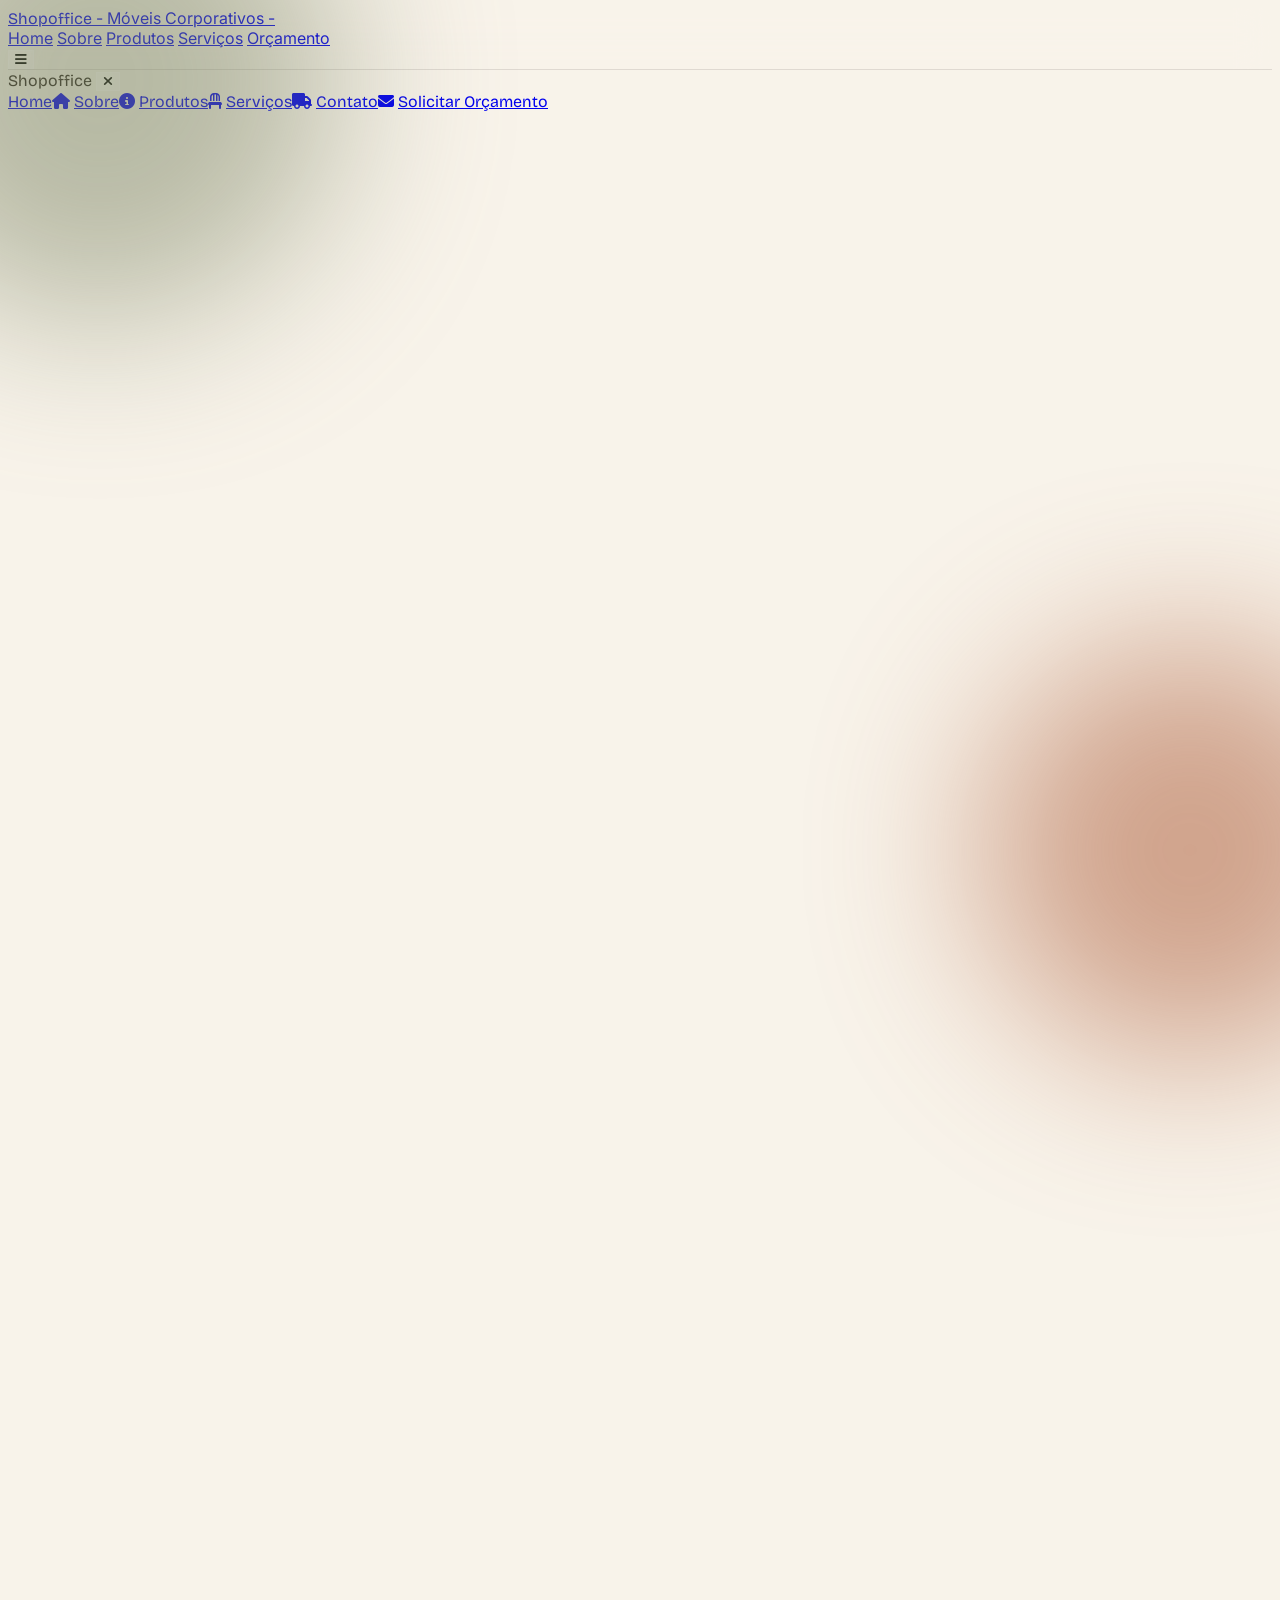
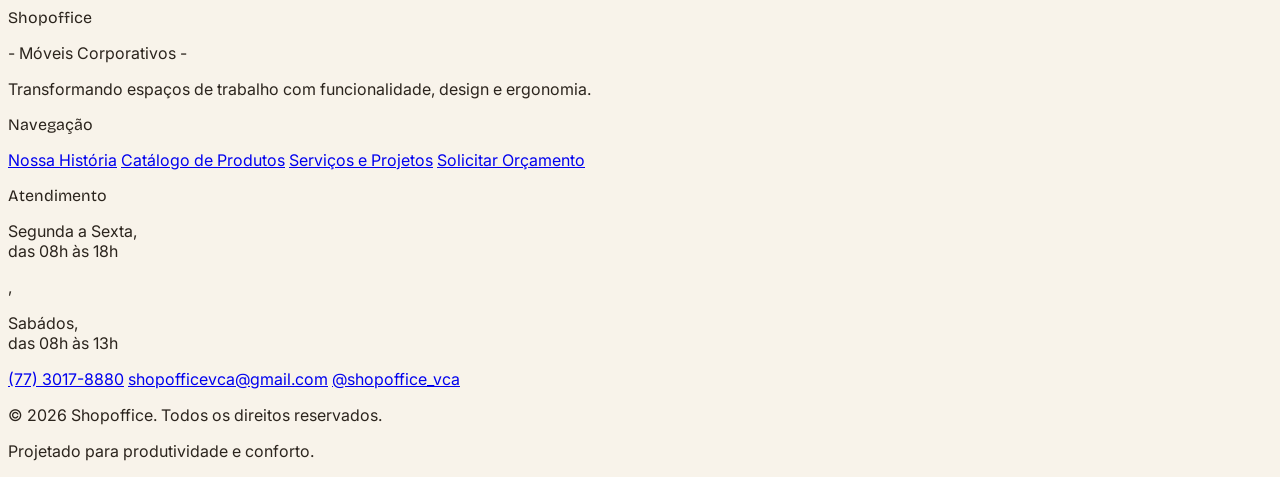
==== commit 24aaef5f: "Update index.html" ====
--- a/index.html
+++ b/index.html
@@ -593,7 +593,8 @@
         </div>
         <div>
           <p class="font-heading text-sm font-bold uppercase tracking-[0.2em]">Atendimento</p>
-          <p class="mt-4 text-sm leading-7 text-[var(--text-muted)]">Segunda a Sexta,<br>das 09h às 18h</p>
+          <p class="mt-4 text-sm leading-7 text-[var(--text-muted)]">Segunda a Sexta,<br>das 08h às 18h</p>,
+          <p class="mt-4 text-sm leading-7 text-[var(--text-muted)]">Sabádos,<br>das 08h às 13h</p>
           <div class="mt-4 grid gap-3 text-sm text-[var(--text-muted)]">
             <a href="tel:7730178880" class="transition-colors hover:text-[var(--accent-color)]">(77) 3017-8880</a>
             <a href="mailto:shopofficevca@gmail.com" class="transition-colors hover:text-[var(--accent-color)]">shopofficevca@gmail.com</a>
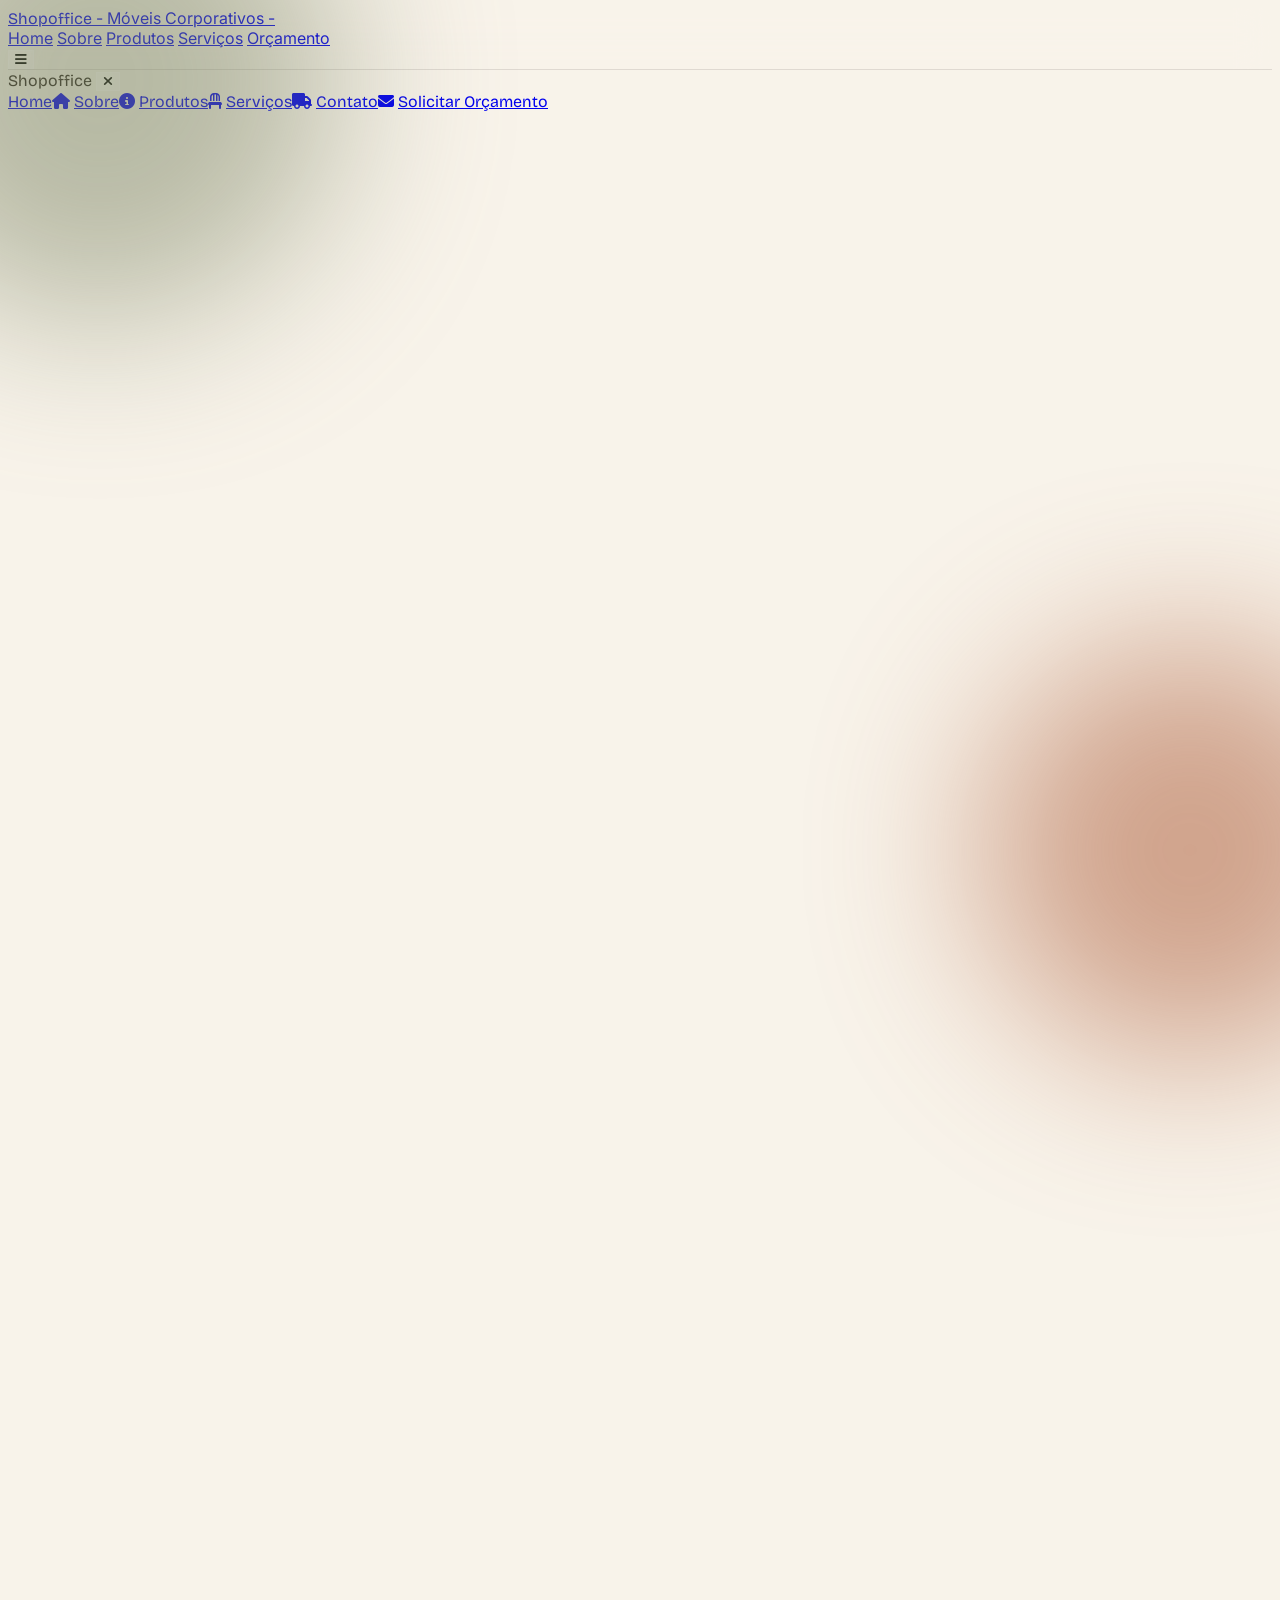
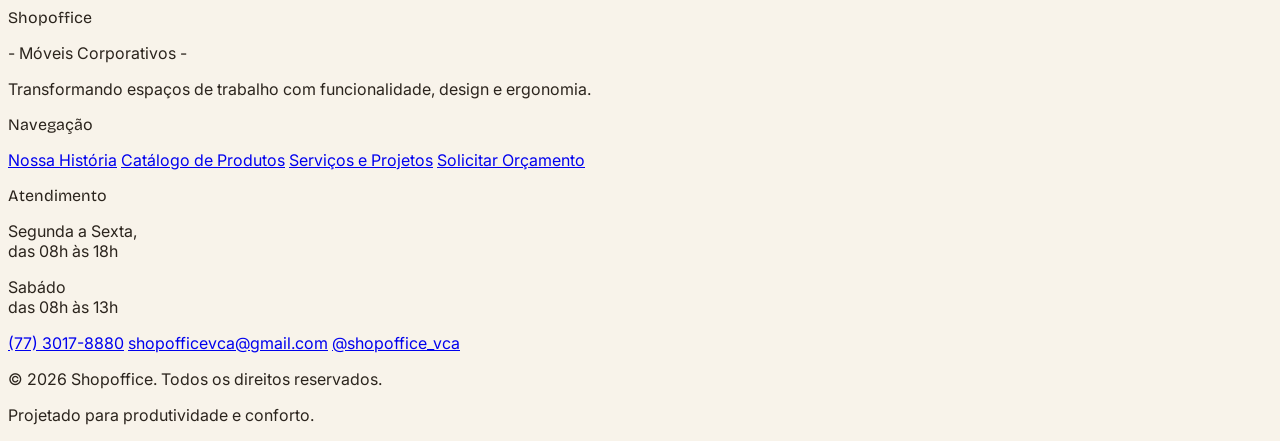
==== commit 328fa051: "Update index.html" ====
--- a/index.html
+++ b/index.html
@@ -6,19 +6,28 @@
 <title>Shopoffice - Móveis para Escritório | Móveis Corporativos</title>
 <meta name="description" content="Soluções funcionais e modernas para empresas e home office com consultoria, entrega e montagem.">
 <meta name="theme-color" content="#F8F3EA">
+
 <meta property="og:title" content="Shopoffice - Móveis para Escritório">
 <meta property="og:description" content="Soluções funcionais e modernas para empresas e home office com consultoria, entrega e montagem.">
 <meta property="og:type" content="website">
 <meta property="og:image" content="https://files.cdn-files-a.com/uploads/12301210/normal_gi-6a73313dcf0a4.jpg?format=avif">
+
 <link rel="icon" type="image/svg+xml" href="data:image/svg+xml,%3Csvg xmlns='http://www.w3.org/2000/svg' viewBox='0 0 100 100'%3E%3Crect width='100' height='100' rx='22' fill='%23A8532E'/%3E%3Cpath d='M30 76V46a20 20 0 0 1 40 0v30' fill='none' stroke='white' stroke-width='8' stroke-linecap='round'/%3E%3C/svg%3E">
+
 <link rel="preconnect" href="https://fonts.googleapis.com">
 <link rel="preconnect" href="https://fonts.gstatic.com" crossorigin>
 <link href="https://fonts.googleapis.com/css2?family=Bricolage+Grotesque:wght@400;500;600;700;800&family=Inter:wght@400;500;600;700&display=swap" rel="stylesheet">
+
 <link rel="stylesheet" href="https://cdnjs.cloudflare.com/ajax/libs/font-awesome/6.4.2/css/all.min.css">
+
 <script src="https://cdn.tailwindcss.com"></script>
+
+<!-- Link para o arquivo CSS externo -->
 <link rel="stylesheet" href="style.css">
+
 </head>
 <body class="antialiased">
+
 <!-- ===================== HEADER / NAVBAR ===================== -->
 <header class="site-header fixed inset-x-0 top-0 z-50">
   <nav class="mx-auto flex max-w-7xl items-center justify-between px-5 py-4 sm:px-8" aria-label="Navegação principal">
@@ -121,6 +130,7 @@
     </div>
 
     <div class="mt-14 grid gap-8 sm:grid-cols-2 lg:grid-cols-3">
+      <!-- MESA TIJUCA -->
       <article class="reveal glass-panel flex flex-col rounded-[2rem] p-6">
         <div class="mb-6 aspect-[4/3] w-full cursor-pointer overflow-hidden rounded-t-[2.5rem] rounded-b-xl bg-[var(--sage-soft)]" data-open-modal="modal-mesa-tijuca">
           <img src="https://files.cdn-files-a.com/uploads/12301210/1200_6a734c5748286.jpg?format=avif" alt="Mesa Tijuca" class="h-full w-full object-contain transition-transform duration-500 hover:scale-105" loading="lazy">
@@ -160,6 +170,7 @@
         </div>
       </dialog>
 
+      <!-- MESA FÊNIX EM L -->
       <article class="reveal glass-panel flex flex-col rounded-[2rem] p-6">
         <div class="mb-6 aspect-[4/3] w-full cursor-pointer overflow-hidden rounded-t-[2.5rem] rounded-b-xl bg-[var(--sage-soft)]" data-open-modal="modal-mesa-fenix-l">
           <img src="https://files.cdn-files-a.com/uploads/12301210/1200_6a734c567e5da.jpg?format=avif" alt="Mesa Fênix em L" class="h-full w-full object-contain transition-transform duration-500 hover:scale-105" loading="lazy">
@@ -199,6 +210,7 @@
         </div>
       </dialog>
 
+      <!-- CADEIRAS ERGONÔMICAS EM TELA -->
       <article class="reveal glass-panel flex flex-col rounded-[2rem] p-6">
         <div class="mb-6 aspect-[4/3] w-full cursor-pointer overflow-hidden rounded-t-[2.5rem] rounded-b-xl bg-[var(--sage-soft)]" data-open-modal="modal-cadeira-ergonomica-tela">
           <img src="https://files.cdn-files-a.com/uploads/12301210/1200_6a7348fcc030d.png?format=avif" alt="Cadeiras Ergonômicas em Tela" class="h-full w-full object-contain transition-transform duration-500 hover:scale-105" loading="lazy">
@@ -241,6 +253,7 @@
         </div>
       </dialog>
 
+      <!-- LONGARINA ISO COLORIDA -->
       <article class="reveal glass-panel flex flex-col rounded-[2rem] p-6">
         <div class="mb-6 aspect-[4/3] w-full cursor-pointer overflow-hidden rounded-t-[2.5rem] rounded-b-xl bg-[var(--sage-soft)]" data-open-modal="modal-longarina-iso">
           <img src="https://files.cdn-files-a.com/uploads/12301210/1200_6a734c558a6bd.jpg?format=avif" alt="Longarina Iso Colorida" class="h-full w-full object-contain transition-transform duration-500 hover:scale-105" loading="lazy">
@@ -280,6 +293,7 @@
         </div>
       </dialog>
 
+      <!-- CADEIRA FLORENÇA PRESIDENTE -->
       <article class="reveal glass-panel flex flex-col rounded-[2rem] p-6">
         <div class="mb-6 aspect-[4/3] w-full cursor-pointer overflow-hidden rounded-t-[2.5rem] rounded-b-xl bg-[var(--sage-soft)]" data-open-modal="modal-florenca-presidente">
           <img src="https://files.cdn-files-a.com/uploads/12301210/1200_6a73397f83de7.jpg?format=avif" alt="Cadeira Florença Presidente" class="h-full w-full object-contain transition-transform duration-500 hover:scale-105" loading="lazy">
@@ -319,6 +333,7 @@
         </div>
       </dialog>
 
+      <!-- MESA BISTRÔ -->
       <article class="reveal glass-panel flex flex-col rounded-[2rem] p-6">
         <div class="mb-6 aspect-[4/3] w-full cursor-pointer overflow-hidden rounded-t-[2.5rem] rounded-b-xl bg-[var(--sage-soft)]" data-open-modal="modal-bistro-vidro">
           <img src="https://files.cdn-files-a.com/uploads/12301210/1200_6a73477a0bddd.png?format=avif" alt="Mesa Bistrô Tampo de Vidro" class="h-full w-full object-contain transition-transform duration-500 hover:scale-105" loading="lazy">
@@ -361,6 +376,7 @@
         </div>
       </dialog>
 
+      <!-- BANQUETA ESTOFADA -->
       <article class="reveal glass-panel flex flex-col rounded-[2rem] p-6">
         <div class="mb-6 aspect-[4/3] w-full cursor-pointer overflow-hidden rounded-t-[2.5rem] rounded-b-xl bg-[var(--sage-soft)]" data-open-modal="modal-banqueta-lisa">
           <img src="https://files.cdn-files-a.com/uploads/12301210/1200_6a73473134df9.png?format=avif" alt="Banqueta Estofada Lisa" class="h-full w-full object-contain transition-transform duration-500 hover:scale-105" loading="lazy">
@@ -400,6 +416,7 @@
         </div>
       </dialog>
 
+      <!-- ARMÁRIO ALTO -->
       <article class="reveal glass-panel flex flex-col rounded-[2rem] p-6">
         <div class="mb-6 aspect-[4/3] w-full cursor-pointer overflow-hidden rounded-t-[2.5rem] rounded-b-xl bg-[var(--sage-soft)]" data-open-modal="modal-armario-alto">
           <img src="https://files.cdn-files-a.com/uploads/12301210/1200_6a733980306b6.jpg?format=avif" alt="Armário Alto 40 mm" class="h-full w-full object-contain transition-transform duration-500 hover:scale-105" loading="lazy">
@@ -439,6 +456,7 @@
         </div>
       </dialog>
 
+      <!-- ESTOFADOS SOB MEDIDA -->
       <article class="reveal glass-panel flex flex-col rounded-[2rem] p-6">
         <div class="mb-6 aspect-[4/3] w-full cursor-pointer overflow-hidden rounded-t-[2.5rem] rounded-b-xl bg-[var(--sage-soft)]" data-open-modal="modal-estofados-medida">
           <img src="https://files.cdn-files-a.com/uploads/12301210/1200_gi-6a73347d8a120.jpg?format=avif" alt="Estofados Sob Medida" class="h-full w-full object-contain transition-transform duration-500 hover:scale-105" loading="lazy">
@@ -593,8 +611,8 @@
         </div>
         <div>
           <p class="font-heading text-sm font-bold uppercase tracking-[0.2em]">Atendimento</p>
-          <p class="mt-4 text-sm leading-7 text-[var(--text-muted)]">Segunda a Sexta,<br>das 08h às 18h</p>,
-          <p class="mt-4 text-sm leading-7 text-[var(--text-muted)]">Sabádos,<br>das 08h às 13h</p>
+          <p class="mt-4 text-sm leading-7 text-[var(--text-muted)]">Segunda a Sexta,<br>das 08h às 18h</p>
+          <p class="mt-4 text-sm leading-7 text-[var(--text-muted)]">Sabádo <br>das 08h às 13h</p>
           <div class="mt-4 grid gap-3 text-sm text-[var(--text-muted)]">
             <a href="tel:7730178880" class="transition-colors hover:text-[var(--accent-color)]">(77) 3017-8880</a>
             <a href="mailto:shopofficevca@gmail.com" class="transition-colors hover:text-[var(--accent-color)]">shopofficevca@gmail.com</a>
@@ -611,7 +629,7 @@
   </div>
 </footer>
 
-<!-- Chamada para o arquivo JS externo -->
+<!-- Link para o arquivo Javascript externo -->
 <script src="script.js"></script>
 
 </body>
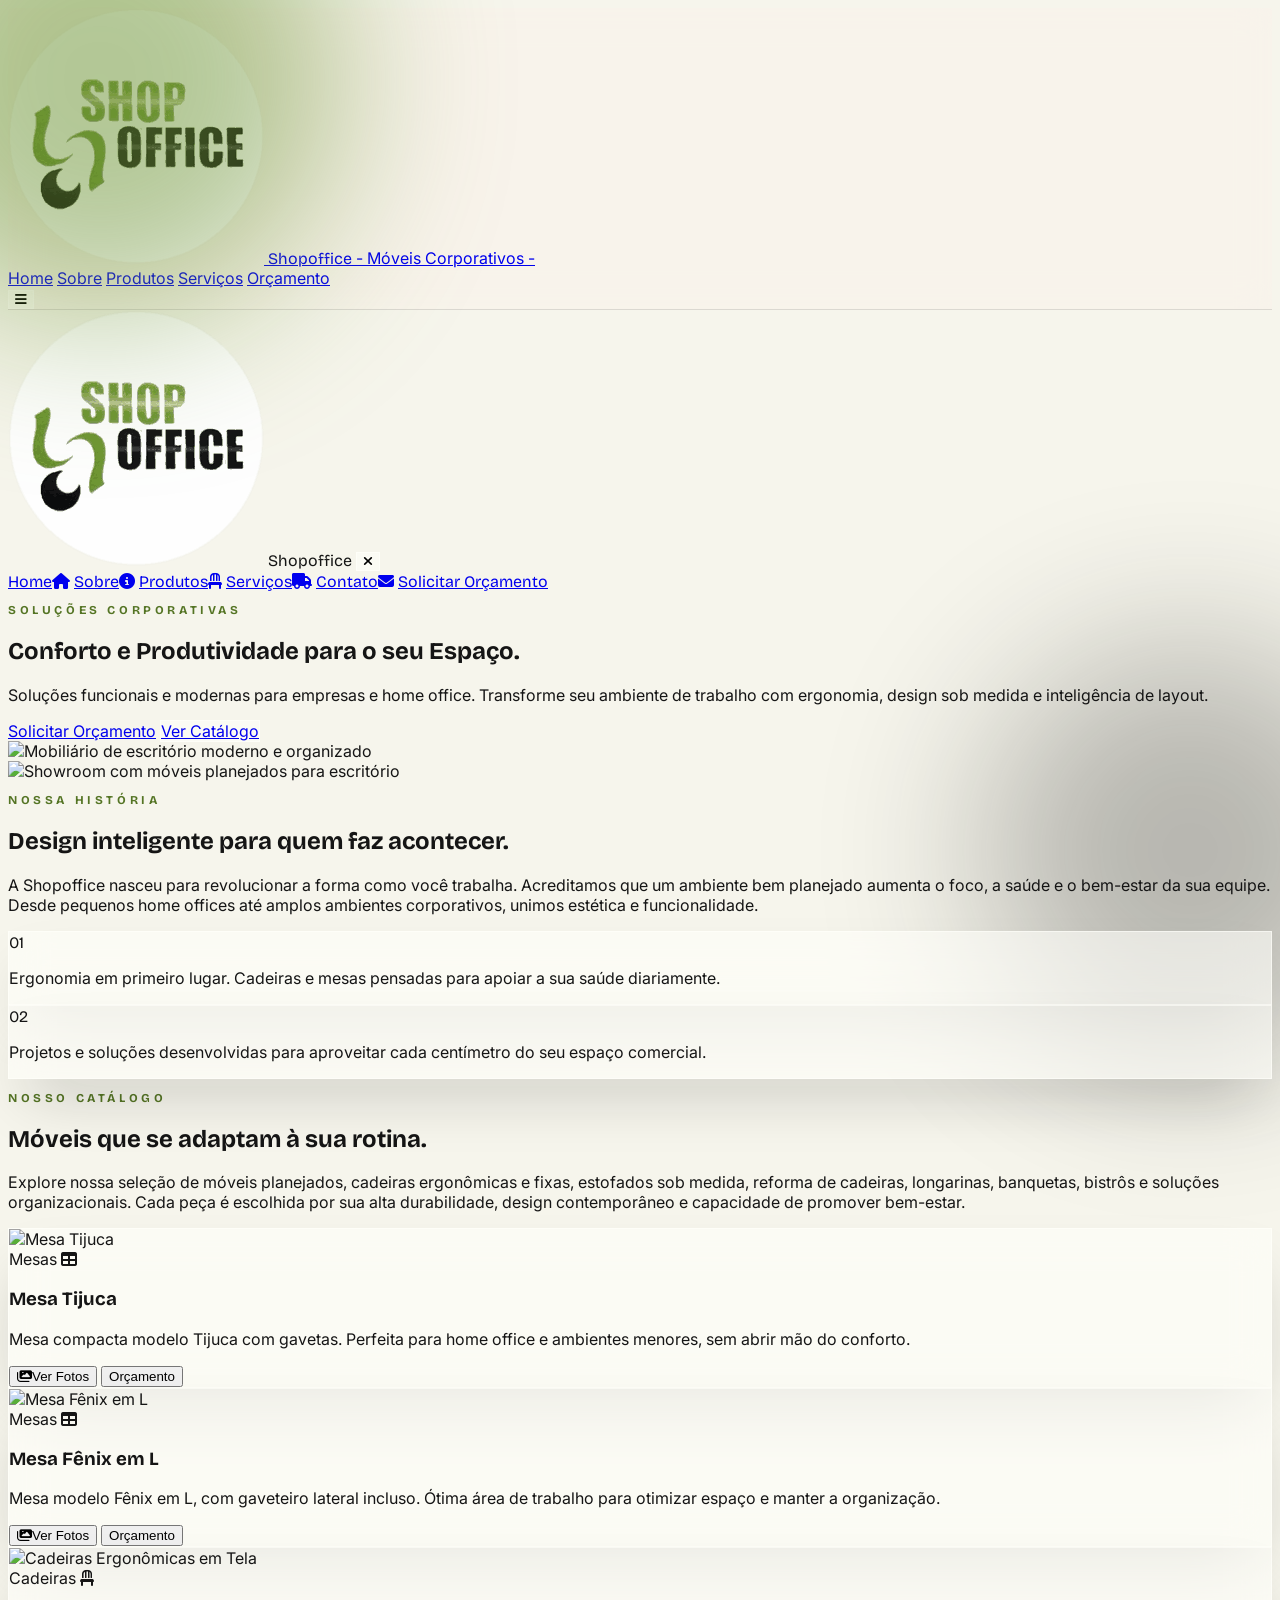
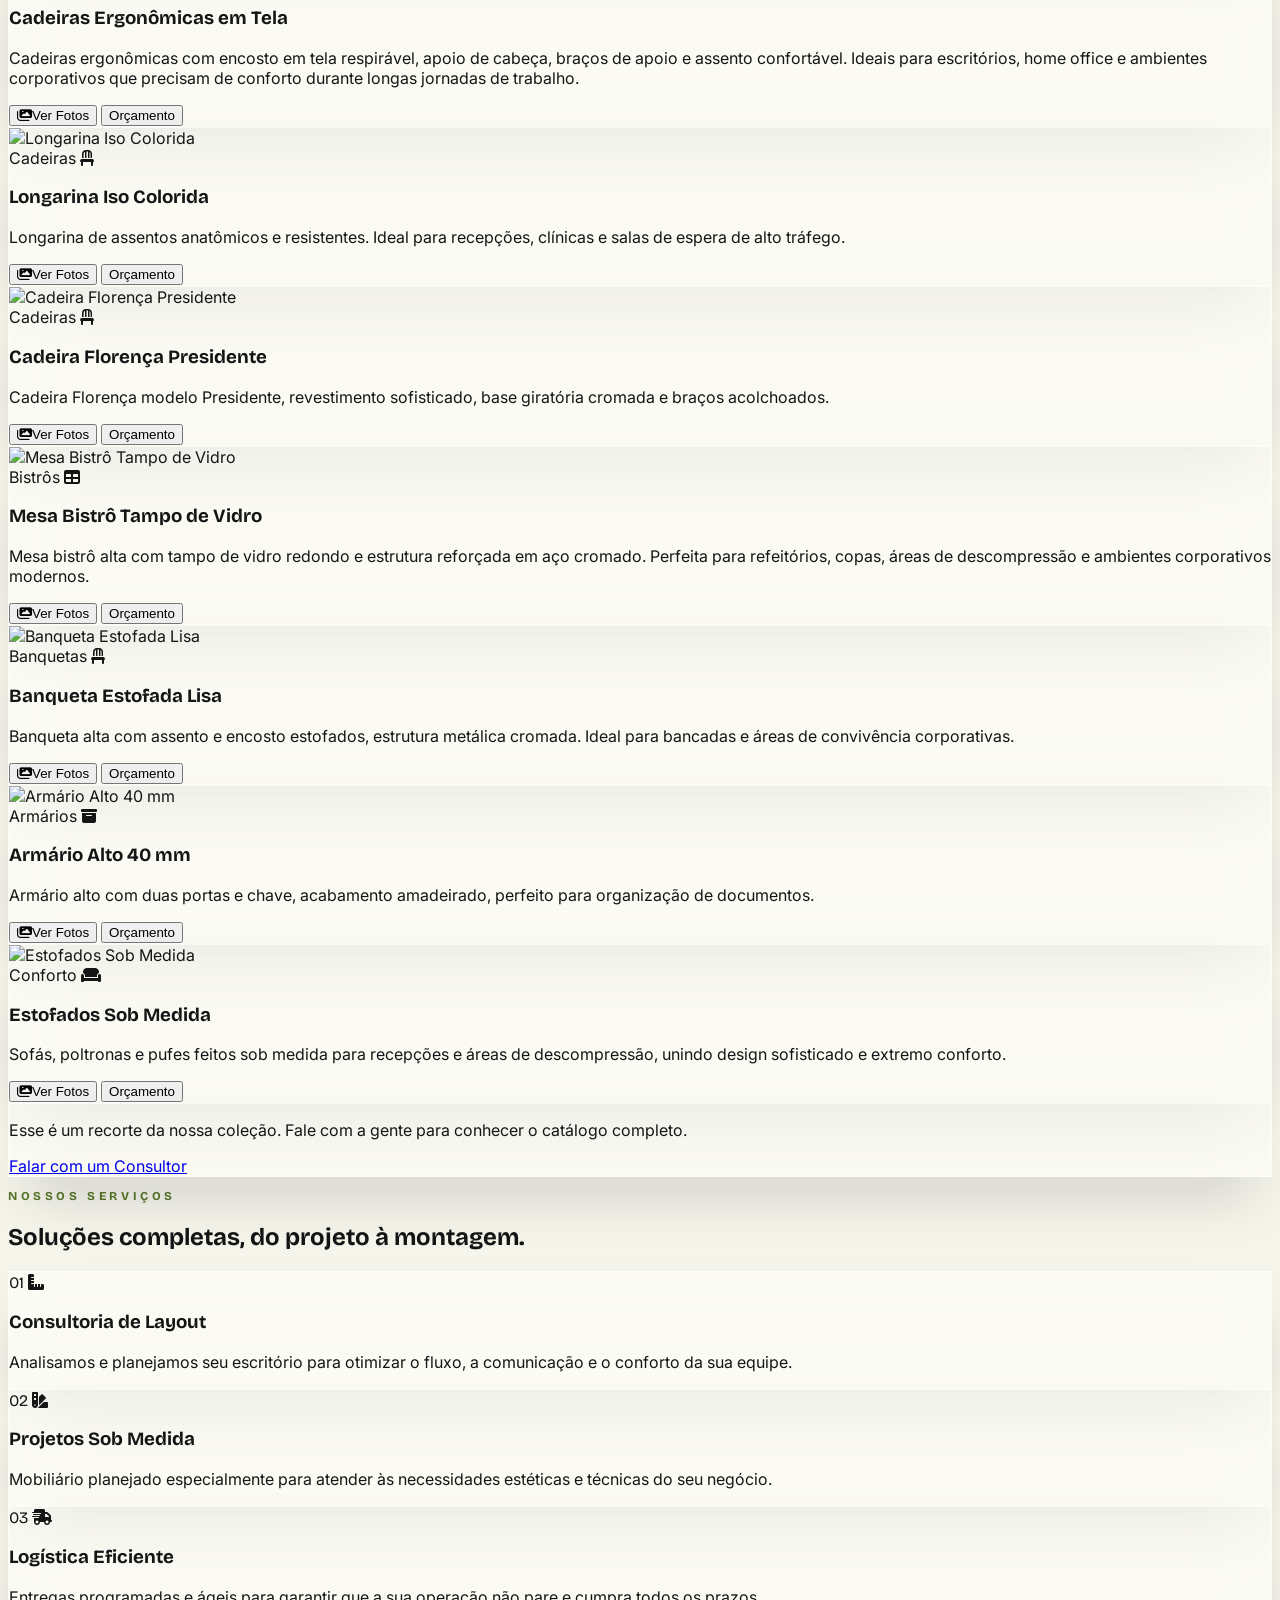
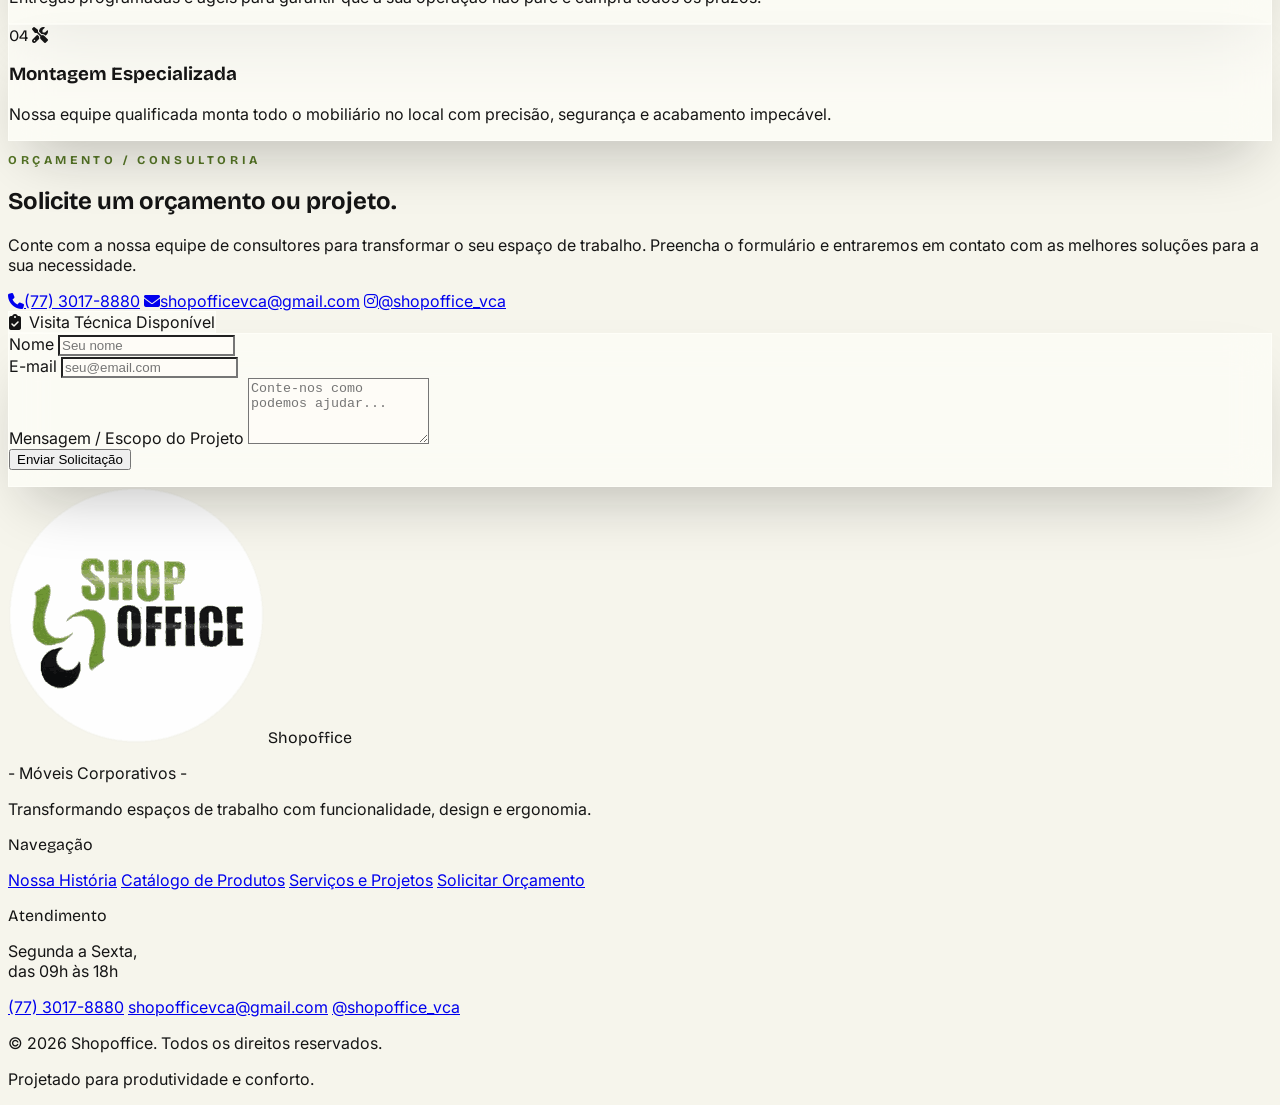
==== commit b774f399: "Add files via upload" ====
--- a/index.html
+++ b/index.html
@@ -12,7 +12,7 @@
 <meta property="og:type" content="website">
 <meta property="og:image" content="https://files.cdn-files-a.com/uploads/12301210/normal_gi-6a73313dcf0a4.jpg?format=avif">
 
-<link rel="icon" type="image/svg+xml" href="data:image/svg+xml,%3Csvg xmlns='http://www.w3.org/2000/svg' viewBox='0 0 100 100'%3E%3Crect width='100' height='100' rx='22' fill='%23A8532E'/%3E%3Cpath d='M30 76V46a20 20 0 0 1 40 0v30' fill='none' stroke='white' stroke-width='8' stroke-linecap='round'/%3E%3C/svg%3E">
+<link rel="icon" type="image/png" href="[data-uri]">
 
 <link rel="preconnect" href="https://fonts.googleapis.com">
 <link rel="preconnect" href="https://fonts.gstatic.com" crossorigin>
@@ -22,18 +22,19 @@
 
 <script src="https://cdn.tailwindcss.com"></script>
 
-<!-- Link para o arquivo CSS externo -->
-<link rel="stylesheet" href="style.css">
-
+<link rel="stylesheet" href="styles.css">
 </head>
 <body class="antialiased">
 
 <!-- ===================== HEADER / NAVBAR ===================== -->
 <header class="site-header fixed inset-x-0 top-0 z-50">
   <nav class="mx-auto flex max-w-7xl items-center justify-between px-5 py-4 sm:px-8" aria-label="Navegação principal">
-    <a href="#top" class="flex flex-col leading-none text-[var(--accent-color)]">
-      <span class="font-heading text-2xl font-bold tracking-tight sm:text-3xl">Shopoffice</span>
-      <span class="mt-1.5 text-[0.6rem] font-semibold uppercase tracking-[0.3em] text-[var(--text-muted)]">- Móveis Corporativos -</span>
+    <a href="#top" class="flex items-center gap-3">
+      <img src="[data-uri]" alt="Shopoffice" class="h-11 w-11 shrink-0 sm:h-12 sm:w-12">
+      <span class="flex flex-col leading-none text-[var(--accent-color)]">
+        <span class="font-heading text-2xl font-bold tracking-tight sm:text-3xl">Shopoffice</span>
+        <span class="mt-1.5 text-[0.6rem] font-semibold uppercase tracking-[0.3em] text-[var(--text-muted)]">- Móveis Corporativos -</span>
+      </span>
     </a>
 
     <div class="hidden items-center gap-8 text-sm font-medium lg:flex">
@@ -53,7 +54,10 @@
 <!-- ===================== MOBILE NAV OVERLAY ===================== -->
 <div id="navOverlay" class="fixed inset-0 z-[60] hidden flex-col bg-[var(--background-color)] lg:hidden" aria-hidden="true">
   <div class="flex items-center justify-between border-b border-[var(--border-color)] px-5 py-4 sm:px-8">
-    <span class="font-heading text-2xl font-bold text-[var(--accent-color)]">Shopoffice</span>
+    <span class="flex items-center gap-3">
+      <img src="[data-uri]" alt="Shopoffice" class="h-10 w-10">
+      <span class="font-heading text-2xl font-bold text-[var(--accent-color)]">Shopoffice</span>
+    </span>
     <button id="navClose" type="button" aria-label="Fechar menu" class="glass-panel inline-flex h-11 w-11 items-center justify-center rounded-full">
       <i class="fa-solid fa-xmark text-lg"></i>
     </button>
@@ -72,8 +76,8 @@
 
 <!-- ===================== HERO ===================== -->
 <section id="top" class="relative isolate overflow-hidden px-5 pb-20 pt-36 sm:px-8 lg:pt-44">
-  <div class="orb orb-sage"></div>
-  <div class="orb orb-terracotta"></div>
+  <div class="orb orb-green"></div>
+  <div class="orb orb-dark"></div>
   <div class="relative mx-auto grid max-w-7xl items-center gap-14 lg:grid-cols-[1.1fr_0.9fr]">
     <div class="reveal max-w-2xl">
       <p class="kicker">Soluções Corporativas</p>
@@ -130,13 +134,12 @@
     </div>
 
     <div class="mt-14 grid gap-8 sm:grid-cols-2 lg:grid-cols-3">
-      <!-- MESA TIJUCA -->
-      <article class="reveal glass-panel flex flex-col rounded-[2rem] p-6">
-        <div class="mb-6 aspect-[4/3] w-full cursor-pointer overflow-hidden rounded-t-[2.5rem] rounded-b-xl bg-[var(--sage-soft)]" data-open-modal="modal-mesa-tijuca">
+      <article class="reveal glass-panel flex flex-col rounded-[2rem] p-6">
+        <div class="mb-6 aspect-[4/3] w-full cursor-pointer overflow-hidden rounded-t-[2.5rem] rounded-b-xl bg-[var(--badge-bg)]" data-open-modal="modal-mesa-tijuca">
           <img src="https://files.cdn-files-a.com/uploads/12301210/1200_6a734c5748286.jpg?format=avif" alt="Mesa Tijuca" class="h-full w-full object-contain transition-transform duration-500 hover:scale-105" loading="lazy">
         </div>
         <div class="flex items-start justify-between gap-4">
-          <span class="rounded-full bg-[var(--sage-soft)] px-4 py-1.5 text-xs font-semibold uppercase tracking-[0.16em] text-[var(--sage-dark)]">Mesas</span>
+          <span class="rounded-full bg-[var(--badge-bg)] px-4 py-1.5 text-xs font-semibold uppercase tracking-[0.16em] text-[var(--badge-text)]">Mesas</span>
           <i class="fa-solid fa-table text-xl text-[var(--accent-color)]"></i>
         </div>
         <h3 class="font-heading mt-6 text-xl font-bold tracking-tight">Mesa Tijuca</h3>
@@ -160,7 +163,7 @@
           </div>
           <p class="mt-4 max-w-2xl text-[var(--text-muted)]">Mesa compacta modelo Tijuca com gavetas. Perfeita para home office e ambientes menores, sem abrir mão do conforto.</p>
           <div class="mt-8 grid grid-cols-1 gap-4 sm:grid-cols-2">
-            <div class="aspect-square overflow-hidden rounded-2xl bg-[var(--sage-soft)]">
+            <div class="aspect-square overflow-hidden rounded-2xl bg-[var(--badge-bg)]">
               <img src="https://files.cdn-files-a.com/uploads/12301210/1200_6a734c5748286.jpg?format=avif" alt="Mesa Tijuca" class="h-full w-full object-contain" loading="lazy">
             </div>
           </div>
@@ -170,13 +173,12 @@
         </div>
       </dialog>
 
-      <!-- MESA FÊNIX EM L -->
-      <article class="reveal glass-panel flex flex-col rounded-[2rem] p-6">
-        <div class="mb-6 aspect-[4/3] w-full cursor-pointer overflow-hidden rounded-t-[2.5rem] rounded-b-xl bg-[var(--sage-soft)]" data-open-modal="modal-mesa-fenix-l">
+      <article class="reveal glass-panel flex flex-col rounded-[2rem] p-6">
+        <div class="mb-6 aspect-[4/3] w-full cursor-pointer overflow-hidden rounded-t-[2.5rem] rounded-b-xl bg-[var(--badge-bg)]" data-open-modal="modal-mesa-fenix-l">
           <img src="https://files.cdn-files-a.com/uploads/12301210/1200_6a734c567e5da.jpg?format=avif" alt="Mesa Fênix em L" class="h-full w-full object-contain transition-transform duration-500 hover:scale-105" loading="lazy">
         </div>
         <div class="flex items-start justify-between gap-4">
-          <span class="rounded-full bg-[var(--sage-soft)] px-4 py-1.5 text-xs font-semibold uppercase tracking-[0.16em] text-[var(--sage-dark)]">Mesas</span>
+          <span class="rounded-full bg-[var(--badge-bg)] px-4 py-1.5 text-xs font-semibold uppercase tracking-[0.16em] text-[var(--badge-text)]">Mesas</span>
           <i class="fa-solid fa-table text-xl text-[var(--accent-color)]"></i>
         </div>
         <h3 class="font-heading mt-6 text-xl font-bold tracking-tight">Mesa Fênix em L</h3>
@@ -200,7 +202,7 @@
           </div>
           <p class="mt-4 max-w-2xl text-[var(--text-muted)]">Mesa modelo Fênix em L, com gaveteiro lateral incluso. Ótima área de trabalho para otimizar espaço e manter a organização.</p>
           <div class="mt-8 grid grid-cols-1 gap-4 sm:grid-cols-2">
-            <div class="aspect-square overflow-hidden rounded-2xl bg-[var(--sage-soft)]">
+            <div class="aspect-square overflow-hidden rounded-2xl bg-[var(--badge-bg)]">
               <img src="https://files.cdn-files-a.com/uploads/12301210/1200_6a734c567e5da.jpg?format=avif" alt="Mesa Fênix em L" class="h-full w-full object-contain" loading="lazy">
             </div>
           </div>
@@ -210,13 +212,12 @@
         </div>
       </dialog>
 
-      <!-- CADEIRAS ERGONÔMICAS EM TELA -->
-      <article class="reveal glass-panel flex flex-col rounded-[2rem] p-6">
-        <div class="mb-6 aspect-[4/3] w-full cursor-pointer overflow-hidden rounded-t-[2.5rem] rounded-b-xl bg-[var(--sage-soft)]" data-open-modal="modal-cadeira-ergonomica-tela">
+      <article class="reveal glass-panel flex flex-col rounded-[2rem] p-6">
+        <div class="mb-6 aspect-[4/3] w-full cursor-pointer overflow-hidden rounded-t-[2.5rem] rounded-b-xl bg-[var(--badge-bg)]" data-open-modal="modal-cadeira-ergonomica-tela">
           <img src="https://files.cdn-files-a.com/uploads/12301210/1200_6a7348fcc030d.png?format=avif" alt="Cadeiras Ergonômicas em Tela" class="h-full w-full object-contain transition-transform duration-500 hover:scale-105" loading="lazy">
         </div>
         <div class="flex items-start justify-between gap-4">
-          <span class="rounded-full bg-[var(--sage-soft)] px-4 py-1.5 text-xs font-semibold uppercase tracking-[0.16em] text-[var(--sage-dark)]">Cadeiras</span>
+          <span class="rounded-full bg-[var(--badge-bg)] px-4 py-1.5 text-xs font-semibold uppercase tracking-[0.16em] text-[var(--badge-text)]">Cadeiras</span>
           <i class="fa-solid fa-chair text-xl text-[var(--accent-color)]"></i>
         </div>
         <h3 class="font-heading mt-6 text-xl font-bold tracking-tight">Cadeiras Ergonômicas em Tela</h3>
@@ -240,10 +241,10 @@
           </div>
           <p class="mt-4 max-w-2xl text-[var(--text-muted)]">Cadeiras ergonômicas com encosto em tela respirável, apoio de cabeça, braços de apoio e assento confortável. Ideais para escritórios, home office e ambientes corporativos que precisam de conforto durante longas jornadas de trabalho.</p>
           <div class="mt-8 grid grid-cols-1 gap-4 sm:grid-cols-2">
-            <div class="aspect-square overflow-hidden rounded-2xl bg-[var(--sage-soft)]">
+            <div class="aspect-square overflow-hidden rounded-2xl bg-[var(--badge-bg)]">
               <img src="https://files.cdn-files-a.com/uploads/12301210/1200_6a7348fcc030d.png?format=avif" alt="Cadeiras Ergonômicas em Tela" class="h-full w-full object-contain" loading="lazy">
             </div>
-            <div class="aspect-square overflow-hidden rounded-2xl bg-[var(--sage-soft)]">
+            <div class="aspect-square overflow-hidden rounded-2xl bg-[var(--badge-bg)]">
               <img src="https://files.cdn-files-a.com/uploads/12301210/1200_6a7348fd971e0.png?format=avif" alt="Cadeiras Ergonômicas em Tela" class="h-full w-full object-contain" loading="lazy">
             </div>
           </div>
@@ -253,13 +254,12 @@
         </div>
       </dialog>
 
-      <!-- LONGARINA ISO COLORIDA -->
-      <article class="reveal glass-panel flex flex-col rounded-[2rem] p-6">
-        <div class="mb-6 aspect-[4/3] w-full cursor-pointer overflow-hidden rounded-t-[2.5rem] rounded-b-xl bg-[var(--sage-soft)]" data-open-modal="modal-longarina-iso">
+      <article class="reveal glass-panel flex flex-col rounded-[2rem] p-6">
+        <div class="mb-6 aspect-[4/3] w-full cursor-pointer overflow-hidden rounded-t-[2.5rem] rounded-b-xl bg-[var(--badge-bg)]" data-open-modal="modal-longarina-iso">
           <img src="https://files.cdn-files-a.com/uploads/12301210/1200_6a734c558a6bd.jpg?format=avif" alt="Longarina Iso Colorida" class="h-full w-full object-contain transition-transform duration-500 hover:scale-105" loading="lazy">
         </div>
         <div class="flex items-start justify-between gap-4">
-          <span class="rounded-full bg-[var(--sage-soft)] px-4 py-1.5 text-xs font-semibold uppercase tracking-[0.16em] text-[var(--sage-dark)]">Cadeiras</span>
+          <span class="rounded-full bg-[var(--badge-bg)] px-4 py-1.5 text-xs font-semibold uppercase tracking-[0.16em] text-[var(--badge-text)]">Cadeiras</span>
           <i class="fa-solid fa-chair text-xl text-[var(--accent-color)]"></i>
         </div>
         <h3 class="font-heading mt-6 text-xl font-bold tracking-tight">Longarina Iso Colorida</h3>
@@ -283,7 +283,7 @@
           </div>
           <p class="mt-4 max-w-2xl text-[var(--text-muted)]">Longarina de assentos anatômicos e resistentes. Ideal para recepções, clínicas e salas de espera de alto tráfego.</p>
           <div class="mt-8 grid grid-cols-1 gap-4 sm:grid-cols-2">
-            <div class="aspect-square overflow-hidden rounded-2xl bg-[var(--sage-soft)]">
+            <div class="aspect-square overflow-hidden rounded-2xl bg-[var(--badge-bg)]">
               <img src="https://files.cdn-files-a.com/uploads/12301210/1200_6a734c558a6bd.jpg?format=avif" alt="Longarina Iso Colorida" class="h-full w-full object-contain" loading="lazy">
             </div>
           </div>
@@ -293,13 +293,12 @@
         </div>
       </dialog>
 
-      <!-- CADEIRA FLORENÇA PRESIDENTE -->
-      <article class="reveal glass-panel flex flex-col rounded-[2rem] p-6">
-        <div class="mb-6 aspect-[4/3] w-full cursor-pointer overflow-hidden rounded-t-[2.5rem] rounded-b-xl bg-[var(--sage-soft)]" data-open-modal="modal-florenca-presidente">
+      <article class="reveal glass-panel flex flex-col rounded-[2rem] p-6">
+        <div class="mb-6 aspect-[4/3] w-full cursor-pointer overflow-hidden rounded-t-[2.5rem] rounded-b-xl bg-[var(--badge-bg)]" data-open-modal="modal-florenca-presidente">
           <img src="https://files.cdn-files-a.com/uploads/12301210/1200_6a73397f83de7.jpg?format=avif" alt="Cadeira Florença Presidente" class="h-full w-full object-contain transition-transform duration-500 hover:scale-105" loading="lazy">
         </div>
         <div class="flex items-start justify-between gap-4">
-          <span class="rounded-full bg-[var(--sage-soft)] px-4 py-1.5 text-xs font-semibold uppercase tracking-[0.16em] text-[var(--sage-dark)]">Cadeiras</span>
+          <span class="rounded-full bg-[var(--badge-bg)] px-4 py-1.5 text-xs font-semibold uppercase tracking-[0.16em] text-[var(--badge-text)]">Cadeiras</span>
           <i class="fa-solid fa-chair text-xl text-[var(--accent-color)]"></i>
         </div>
         <h3 class="font-heading mt-6 text-xl font-bold tracking-tight">Cadeira Florença Presidente</h3>
@@ -323,7 +322,7 @@
           </div>
           <p class="mt-4 max-w-2xl text-[var(--text-muted)]">Cadeira Florença modelo Presidente, revestimento sofisticado, base giratória cromada e braços acolchoados.</p>
           <div class="mt-8 grid grid-cols-1 gap-4 sm:grid-cols-2">
-            <div class="aspect-square overflow-hidden rounded-2xl bg-[var(--sage-soft)]">
+            <div class="aspect-square overflow-hidden rounded-2xl bg-[var(--badge-bg)]">
               <img src="https://files.cdn-files-a.com/uploads/12301210/1200_6a73397f83de7.jpg?format=avif" alt="Cadeira Florença Presidente" class="h-full w-full object-contain" loading="lazy">
             </div>
           </div>
@@ -333,13 +332,12 @@
         </div>
       </dialog>
 
-      <!-- MESA BISTRÔ -->
-      <article class="reveal glass-panel flex flex-col rounded-[2rem] p-6">
-        <div class="mb-6 aspect-[4/3] w-full cursor-pointer overflow-hidden rounded-t-[2.5rem] rounded-b-xl bg-[var(--sage-soft)]" data-open-modal="modal-bistro-vidro">
+      <article class="reveal glass-panel flex flex-col rounded-[2rem] p-6">
+        <div class="mb-6 aspect-[4/3] w-full cursor-pointer overflow-hidden rounded-t-[2.5rem] rounded-b-xl bg-[var(--badge-bg)]" data-open-modal="modal-bistro-vidro">
           <img src="https://files.cdn-files-a.com/uploads/12301210/1200_6a73477a0bddd.png?format=avif" alt="Mesa Bistrô Tampo de Vidro" class="h-full w-full object-contain transition-transform duration-500 hover:scale-105" loading="lazy">
         </div>
         <div class="flex items-start justify-between gap-4">
-          <span class="rounded-full bg-[var(--sage-soft)] px-4 py-1.5 text-xs font-semibold uppercase tracking-[0.16em] text-[var(--sage-dark)]">Bistrôs</span>
+          <span class="rounded-full bg-[var(--badge-bg)] px-4 py-1.5 text-xs font-semibold uppercase tracking-[0.16em] text-[var(--badge-text)]">Bistrôs</span>
           <i class="fa-solid fa-table text-xl text-[var(--accent-color)]"></i>
         </div>
         <h3 class="font-heading mt-6 text-xl font-bold tracking-tight">Mesa Bistrô Tampo de Vidro</h3>
@@ -363,10 +361,10 @@
           </div>
           <p class="mt-4 max-w-2xl text-[var(--text-muted)]">Mesa bistrô alta com tampo de vidro redondo e estrutura reforçada em aço cromado. Perfeita para refeitórios, copas, áreas de descompressão e ambientes corporativos modernos.</p>
           <div class="mt-8 grid grid-cols-1 gap-4 sm:grid-cols-2">
-            <div class="aspect-square overflow-hidden rounded-2xl bg-[var(--sage-soft)]">
+            <div class="aspect-square overflow-hidden rounded-2xl bg-[var(--badge-bg)]">
               <img src="https://files.cdn-files-a.com/uploads/12301210/1200_6a73477a0bddd.png?format=avif" alt="Mesa Bistrô Tampo de Vidro" class="h-full w-full object-contain" loading="lazy">
             </div>
-            <div class="aspect-square overflow-hidden rounded-2xl bg-[var(--sage-soft)]">
+            <div class="aspect-square overflow-hidden rounded-2xl bg-[var(--badge-bg)]">
               <img src="https://files.cdn-files-a.com/uploads/12301210/1200_6a73477ab6e9d.png?format=avif" alt="Mesa Bistrô Tampo de Vidro" class="h-full w-full object-contain" loading="lazy">
             </div>
           </div>
@@ -376,13 +374,12 @@
         </div>
       </dialog>
 
-      <!-- BANQUETA ESTOFADA -->
-      <article class="reveal glass-panel flex flex-col rounded-[2rem] p-6">
-        <div class="mb-6 aspect-[4/3] w-full cursor-pointer overflow-hidden rounded-t-[2.5rem] rounded-b-xl bg-[var(--sage-soft)]" data-open-modal="modal-banqueta-lisa">
+      <article class="reveal glass-panel flex flex-col rounded-[2rem] p-6">
+        <div class="mb-6 aspect-[4/3] w-full cursor-pointer overflow-hidden rounded-t-[2.5rem] rounded-b-xl bg-[var(--badge-bg)]" data-open-modal="modal-banqueta-lisa">
           <img src="https://files.cdn-files-a.com/uploads/12301210/1200_6a73473134df9.png?format=avif" alt="Banqueta Estofada Lisa" class="h-full w-full object-contain transition-transform duration-500 hover:scale-105" loading="lazy">
         </div>
         <div class="flex items-start justify-between gap-4">
-          <span class="rounded-full bg-[var(--sage-soft)] px-4 py-1.5 text-xs font-semibold uppercase tracking-[0.16em] text-[var(--sage-dark)]">Banquetas</span>
+          <span class="rounded-full bg-[var(--badge-bg)] px-4 py-1.5 text-xs font-semibold uppercase tracking-[0.16em] text-[var(--badge-text)]">Banquetas</span>
           <i class="fa-solid fa-chair text-xl text-[var(--accent-color)]"></i>
         </div>
         <h3 class="font-heading mt-6 text-xl font-bold tracking-tight">Banqueta Estofada Lisa</h3>
@@ -406,7 +403,7 @@
           </div>
           <p class="mt-4 max-w-2xl text-[var(--text-muted)]">Banqueta alta com assento e encosto estofados, estrutura metálica cromada. Ideal para bancadas e áreas de convivência corporativas.</p>
           <div class="mt-8 grid grid-cols-1 gap-4 sm:grid-cols-2">
-            <div class="aspect-square overflow-hidden rounded-2xl bg-[var(--sage-soft)]">
+            <div class="aspect-square overflow-hidden rounded-2xl bg-[var(--badge-bg)]">
               <img src="https://files.cdn-files-a.com/uploads/12301210/1200_6a73473134df9.png?format=avif" alt="Banqueta Estofada Lisa" class="h-full w-full object-contain" loading="lazy">
             </div>
           </div>
@@ -416,13 +413,12 @@
         </div>
       </dialog>
 
-      <!-- ARMÁRIO ALTO -->
-      <article class="reveal glass-panel flex flex-col rounded-[2rem] p-6">
-        <div class="mb-6 aspect-[4/3] w-full cursor-pointer overflow-hidden rounded-t-[2.5rem] rounded-b-xl bg-[var(--sage-soft)]" data-open-modal="modal-armario-alto">
+      <article class="reveal glass-panel flex flex-col rounded-[2rem] p-6">
+        <div class="mb-6 aspect-[4/3] w-full cursor-pointer overflow-hidden rounded-t-[2.5rem] rounded-b-xl bg-[var(--badge-bg)]" data-open-modal="modal-armario-alto">
           <img src="https://files.cdn-files-a.com/uploads/12301210/1200_6a733980306b6.jpg?format=avif" alt="Armário Alto 40 mm" class="h-full w-full object-contain transition-transform duration-500 hover:scale-105" loading="lazy">
         </div>
         <div class="flex items-start justify-between gap-4">
-          <span class="rounded-full bg-[var(--sage-soft)] px-4 py-1.5 text-xs font-semibold uppercase tracking-[0.16em] text-[var(--sage-dark)]">Armários</span>
+          <span class="rounded-full bg-[var(--badge-bg)] px-4 py-1.5 text-xs font-semibold uppercase tracking-[0.16em] text-[var(--badge-text)]">Armários</span>
           <i class="fa-solid fa-box-archive text-xl text-[var(--accent-color)]"></i>
         </div>
         <h3 class="font-heading mt-6 text-xl font-bold tracking-tight">Armário Alto 40 mm</h3>
@@ -446,7 +442,7 @@
           </div>
           <p class="mt-4 max-w-2xl text-[var(--text-muted)]">Armário alto com duas portas e chave, acabamento amadeirado, perfeito para organização de documentos.</p>
           <div class="mt-8 grid grid-cols-1 gap-4 sm:grid-cols-2">
-            <div class="aspect-square overflow-hidden rounded-2xl bg-[var(--sage-soft)]">
+            <div class="aspect-square overflow-hidden rounded-2xl bg-[var(--badge-bg)]">
               <img src="https://files.cdn-files-a.com/uploads/12301210/1200_6a733980306b6.jpg?format=avif" alt="Armário Alto 40 mm" class="h-full w-full object-contain" loading="lazy">
             </div>
           </div>
@@ -456,13 +452,12 @@
         </div>
       </dialog>
 
-      <!-- ESTOFADOS SOB MEDIDA -->
-      <article class="reveal glass-panel flex flex-col rounded-[2rem] p-6">
-        <div class="mb-6 aspect-[4/3] w-full cursor-pointer overflow-hidden rounded-t-[2.5rem] rounded-b-xl bg-[var(--sage-soft)]" data-open-modal="modal-estofados-medida">
+      <article class="reveal glass-panel flex flex-col rounded-[2rem] p-6">
+        <div class="mb-6 aspect-[4/3] w-full cursor-pointer overflow-hidden rounded-t-[2.5rem] rounded-b-xl bg-[var(--badge-bg)]" data-open-modal="modal-estofados-medida">
           <img src="https://files.cdn-files-a.com/uploads/12301210/1200_gi-6a73347d8a120.jpg?format=avif" alt="Estofados Sob Medida" class="h-full w-full object-contain transition-transform duration-500 hover:scale-105" loading="lazy">
         </div>
         <div class="flex items-start justify-between gap-4">
-          <span class="rounded-full bg-[var(--sage-soft)] px-4 py-1.5 text-xs font-semibold uppercase tracking-[0.16em] text-[var(--sage-dark)]">Conforto</span>
+          <span class="rounded-full bg-[var(--badge-bg)] px-4 py-1.5 text-xs font-semibold uppercase tracking-[0.16em] text-[var(--badge-text)]">Conforto</span>
           <i class="fa-solid fa-couch text-xl text-[var(--accent-color)]"></i>
         </div>
         <h3 class="font-heading mt-6 text-xl font-bold tracking-tight">Estofados Sob Medida</h3>
@@ -486,13 +481,13 @@
           </div>
           <p class="mt-4 max-w-2xl text-[var(--text-muted)]">Sofás, poltronas e pufes feitos sob medida para recepções e áreas de descompressão, unindo design sofisticado e extremo conforto.</p>
           <div class="mt-8 grid grid-cols-1 gap-4 sm:grid-cols-2">
-            <div class="aspect-square overflow-hidden rounded-2xl bg-[var(--sage-soft)]">
+            <div class="aspect-square overflow-hidden rounded-2xl bg-[var(--badge-bg)]">
               <img src="https://files.cdn-files-a.com/uploads/12301210/1200_gi-6a73347d8a120.jpg?format=avif" alt="Estofados Sob Medida" class="h-full w-full object-contain" loading="lazy">
             </div>
-            <div class="aspect-square overflow-hidden rounded-2xl bg-[var(--sage-soft)]">
+            <div class="aspect-square overflow-hidden rounded-2xl bg-[var(--badge-bg)]">
               <img src="https://files.cdn-files-a.com/uploads/12301210/1200_gi-6a73347d8a12c.jpg?format=avif" alt="Estofados Sob Medida" class="h-full w-full object-contain" loading="lazy">
             </div>
-            <div class="aspect-square overflow-hidden rounded-2xl bg-[var(--sage-soft)]">
+            <div class="aspect-square overflow-hidden rounded-2xl bg-[var(--badge-bg)]">
               <img src="https://files.cdn-files-a.com/uploads/12301210/1200_gi-6a73347d8a133.jpg?format=avif" alt="Estofados Sob Medida" class="h-full w-full object-contain" loading="lazy">
             </div>
           </div>
@@ -561,7 +556,7 @@
         <a href="https://instagram.com/shopoffice_vca" target="_blank" rel="noopener" class="flex items-center gap-3 transition-colors hover:text-[var(--accent-color)]"><i class="fa-brands fa-instagram w-5 text-center text-[var(--accent-color)]"></i>@shopoffice_vca</a>
       </div>
 
-      <span class="chip glass-panel mt-8 rounded-full px-5 py-2.5 text-xs font-semibold uppercase tracking-[0.14em] text-[var(--sage-dark)]">
+      <span class="chip glass-panel mt-8 rounded-full px-5 py-2.5 text-xs font-semibold uppercase tracking-[0.14em] text-[var(--badge-text)]">
         <i class="fa-solid fa-clipboard-check text-[var(--accent-color)]"></i>Visita Técnica Disponível
       </span>
     </div>
@@ -581,7 +576,7 @@
           <textarea id="message" name="message" required rows="4" placeholder="Conte-nos como podemos ajudar..." class="field w-full rounded-3xl border border-[var(--border-color)] px-5 py-4 text-[var(--text-color)] placeholder:text-[var(--text-muted)] focus:border-[var(--accent-color)]"></textarea>
         </div>
         <button type="submit" class="inline-flex items-center justify-center rounded-full bg-[var(--button-color)] px-8 py-4 font-semibold text-white transition-colors hover:bg-[var(--primary-hover)]">Enviar Solicitação</button>
-        <p id="formStatus" role="status" aria-live="polite" class="hidden text-sm text-[var(--sage-dark)]"></p>
+        <p id="formStatus" role="status" aria-live="polite" class="hidden text-sm text-[var(--badge-text)]"></p>
       </div>
     </form>
   </div>
@@ -594,7 +589,10 @@
   <div class="mx-auto max-w-7xl">
     <div class="flex flex-col gap-10 lg:flex-row lg:items-start lg:justify-between">
       <div class="max-w-sm">
-        <span class="font-heading text-3xl font-bold text-[var(--accent-color)]">Shopoffice</span>
+        <div class="flex items-center gap-3">
+          <img src="[data-uri]" alt="Shopoffice" class="h-12 w-12">
+          <span class="font-heading text-3xl font-bold text-[var(--accent-color)]">Shopoffice</span>
+        </div>
         <p class="mt-1 text-xs font-semibold uppercase tracking-[0.3em] text-[var(--text-muted)]">- Móveis Corporativos -</p>
         <p class="mt-5 text-sm leading-7 text-[var(--text-muted)]">Transformando espaços de trabalho com funcionalidade, design e ergonomia.</p>
       </div>
@@ -611,8 +609,7 @@
         </div>
         <div>
           <p class="font-heading text-sm font-bold uppercase tracking-[0.2em]">Atendimento</p>
-          <p class="mt-4 text-sm leading-7 text-[var(--text-muted)]">Segunda a Sexta,<br>das 08h às 18h</p>
-          <p class="mt-4 text-sm leading-7 text-[var(--text-muted)]">Sabádo <br>das 08h às 13h</p>
+          <p class="mt-4 text-sm leading-7 text-[var(--text-muted)]">Segunda a Sexta,<br>das 09h às 18h</p>
           <div class="mt-4 grid gap-3 text-sm text-[var(--text-muted)]">
             <a href="tel:7730178880" class="transition-colors hover:text-[var(--accent-color)]">(77) 3017-8880</a>
             <a href="mailto:shopofficevca@gmail.com" class="transition-colors hover:text-[var(--accent-color)]">shopofficevca@gmail.com</a>
@@ -629,7 +626,6 @@
   </div>
 </footer>
 
-<!-- Link para o arquivo Javascript externo -->
 <script src="script.js"></script>
 
 </body>
--- a/styles.css
+++ b/styles.css
@@ -0,0 +1,119 @@
+  :root {
+    --background-color: #F6F5EC;
+    --surface-color: rgba(255, 255, 250, 0.6);
+    --text-color: #151515;
+    --text-muted: #5A5A54;
+    --accent-color: #547424;
+    --button-color: #4A651F;
+    --primary-hover: #3A4F18;
+    --border-color: rgba(21, 21, 21, 0.12);
+    --glass-border: rgba(255, 255, 250, 0.6);
+    --shadow-soft: 0 30px 60px -20px rgba(21, 21, 21, 0.25);
+    --brand-green: #69912F;
+    --badge-bg: #E7EBDA;
+    --badge-text: #33461A;
+  }
+
+  * { -webkit-tap-highlight-color: transparent; }
+
+  html { scroll-behavior: smooth; }
+
+  body {
+    background-color: var(--background-color);
+    color: var(--text-color);
+    font-family: 'Inter', sans-serif;
+  }
+
+  .font-heading { font-family: 'Bricolage Grotesque', sans-serif; }
+
+  section[id] { scroll-margin-top: 100px; }
+
+  ::selection { background: var(--accent-color); color: #fff; }
+
+  *:focus-visible {
+    outline: 2px solid var(--accent-color);
+    outline-offset: 3px;
+    border-radius: 4px;
+  }
+
+  .kicker {
+    font-family: 'Bricolage Grotesque', sans-serif;
+    text-transform: uppercase;
+    letter-spacing: 0.3em;
+    font-size: 0.75rem;
+    font-weight: 700;
+    color: var(--accent-color);
+  }
+
+  .glass-panel {
+    background: var(--surface-color);
+    backdrop-filter: blur(20px);
+    -webkit-backdrop-filter: blur(20px);
+    border: 1px solid var(--glass-border);
+    box-shadow: var(--shadow-soft);
+  }
+
+  .field { background: rgba(255, 252, 247, 0.65); }
+  .field:focus { outline: none; }
+
+  .chip { display: inline-flex; align-items: center; gap: 0.5rem; }
+
+  .site-header {
+    background: rgba(248, 243, 234, 0.72);
+    backdrop-filter: blur(16px);
+    -webkit-backdrop-filter: blur(16px);
+    border-bottom: 1px solid var(--border-color);
+    transition: box-shadow 0.35s ease, background-color 0.35s ease;
+  }
+  .site-header.is-scrolled {
+    box-shadow: var(--shadow-soft);
+    background: rgba(248, 243, 234, 0.94);
+  }
+
+  .orb {
+    position: absolute;
+    border-radius: 9999px;
+    filter: blur(85px);
+    opacity: 0.5;
+    pointer-events: none;
+    z-index: 0;
+  }
+  .orb-green {
+    width: 480px; height: 480px;
+    background: var(--brand-green);
+    top: -160px; left: -140px;
+    animation: drift-a 20s ease-in-out infinite alternate;
+  }
+  .orb-dark {
+    width: 420px; height: 420px;
+    background: var(--text-color);
+    opacity: 0.28;
+    bottom: -160px; right: -120px;
+    animation: drift-b 24s ease-in-out infinite alternate;
+  }
+  @keyframes drift-a { from { transform: translate(0,0) scale(1); } to { transform: translate(50px, 40px) scale(1.1); } }
+  @keyframes drift-b { from { transform: translate(0,0) scale(1); } to { transform: translate(-40px,-50px) scale(1.06); } }
+
+  .reveal {
+    opacity: 0;
+    transform: translateY(28px);
+    transition: opacity 0.8s cubic-bezier(.16,.8,.3,1), transform 0.8s cubic-bezier(.16,.8,.3,1);
+  }
+  .reveal.is-visible { opacity: 1; transform: none; }
+
+  dialog.modal { margin: auto; padding: 0; border: none; background: transparent; max-width: 100vw; max-height: 100vh; }
+  dialog.modal::backdrop { background: rgba(30, 23, 16, 0.55); backdrop-filter: blur(6px); -webkit-backdrop-filter: blur(6px); }
+  dialog.modal[open] { animation: modal-in 0.3s ease; }
+  @keyframes modal-in { from { opacity: 0; transform: scale(0.96); } to { opacity: 1; transform: scale(1); } }
+
+  @media (prefers-reduced-motion: reduce) {
+    html { scroll-behavior: auto; }
+    .orb { animation: none !important; }
+    .reveal { opacity: 1 !important; transform: none !important; transition: none !important; }
+    *, *::before, *::after {
+      animation-duration: 0.01ms !important;
+      animation-iteration-count: 1 !important;
+      transition-duration: 0.01ms !important;
+      scroll-behavior: auto !important;
+    }
+  }
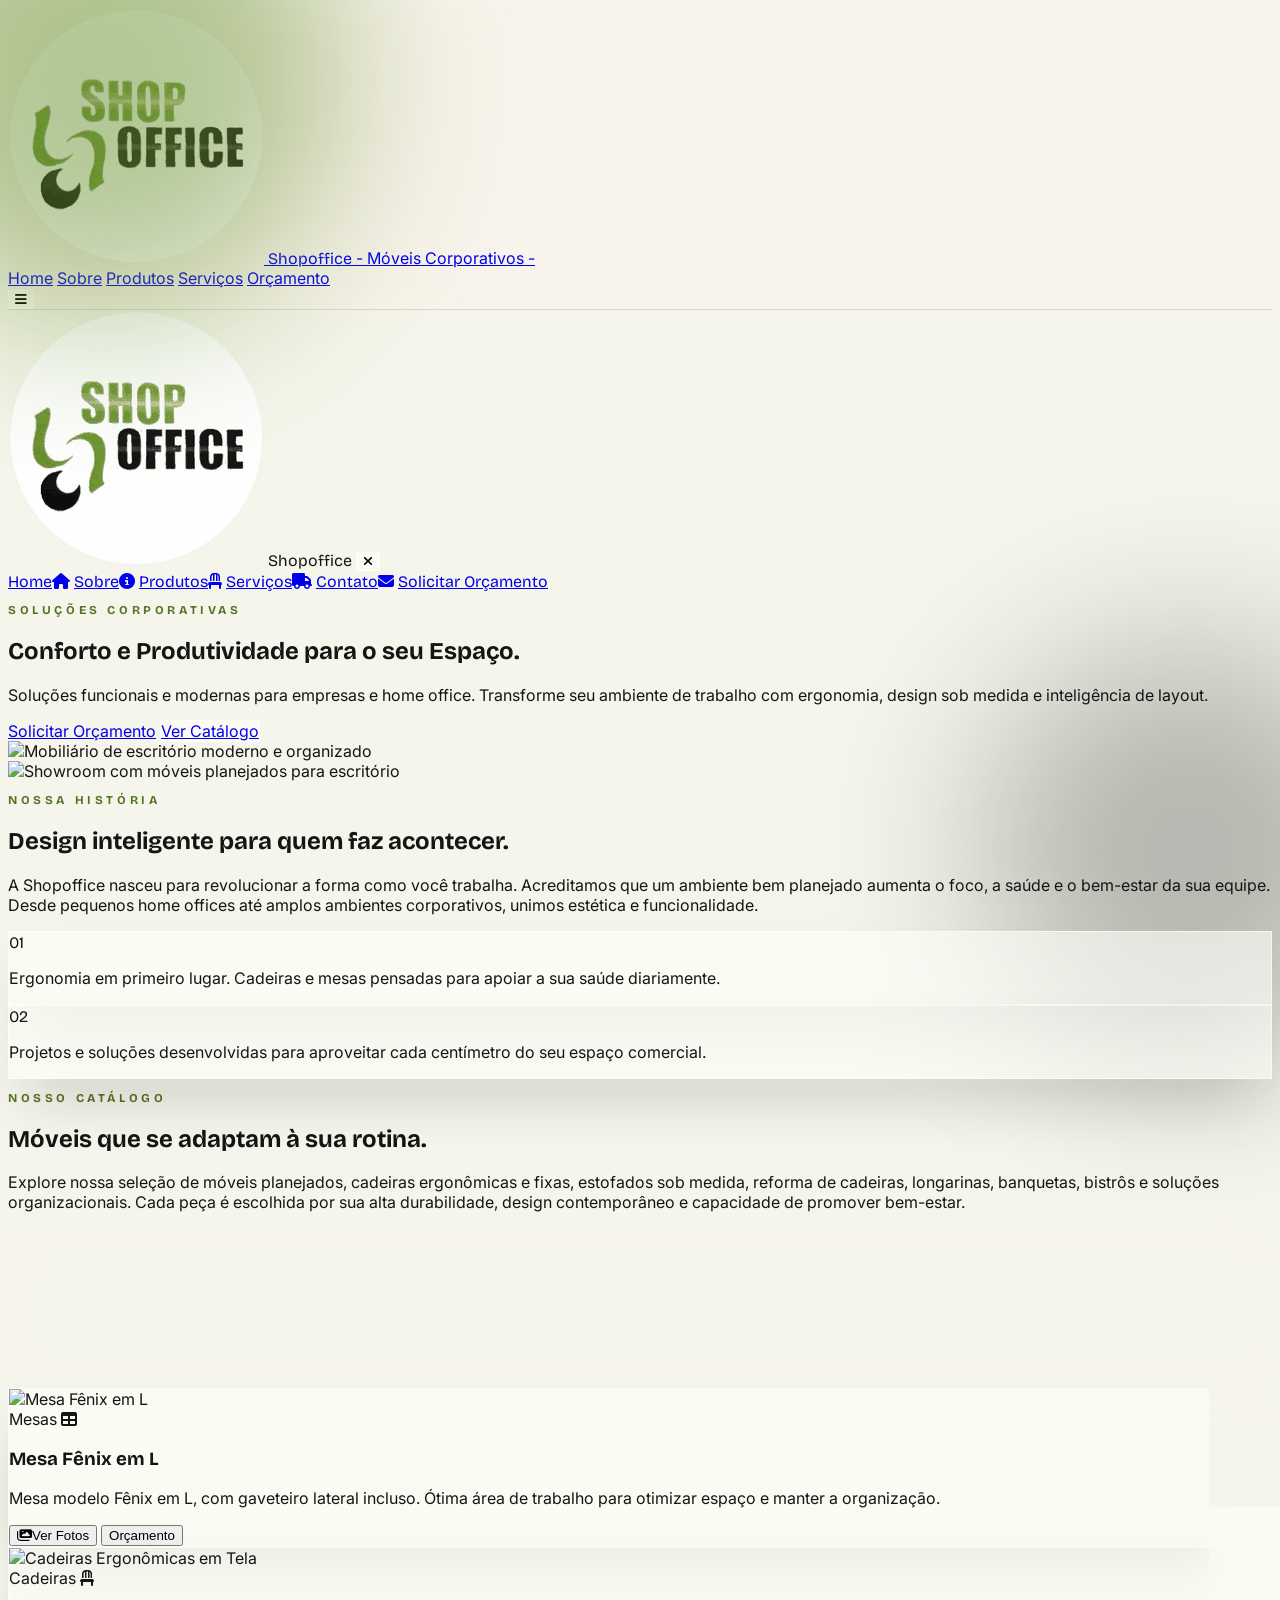
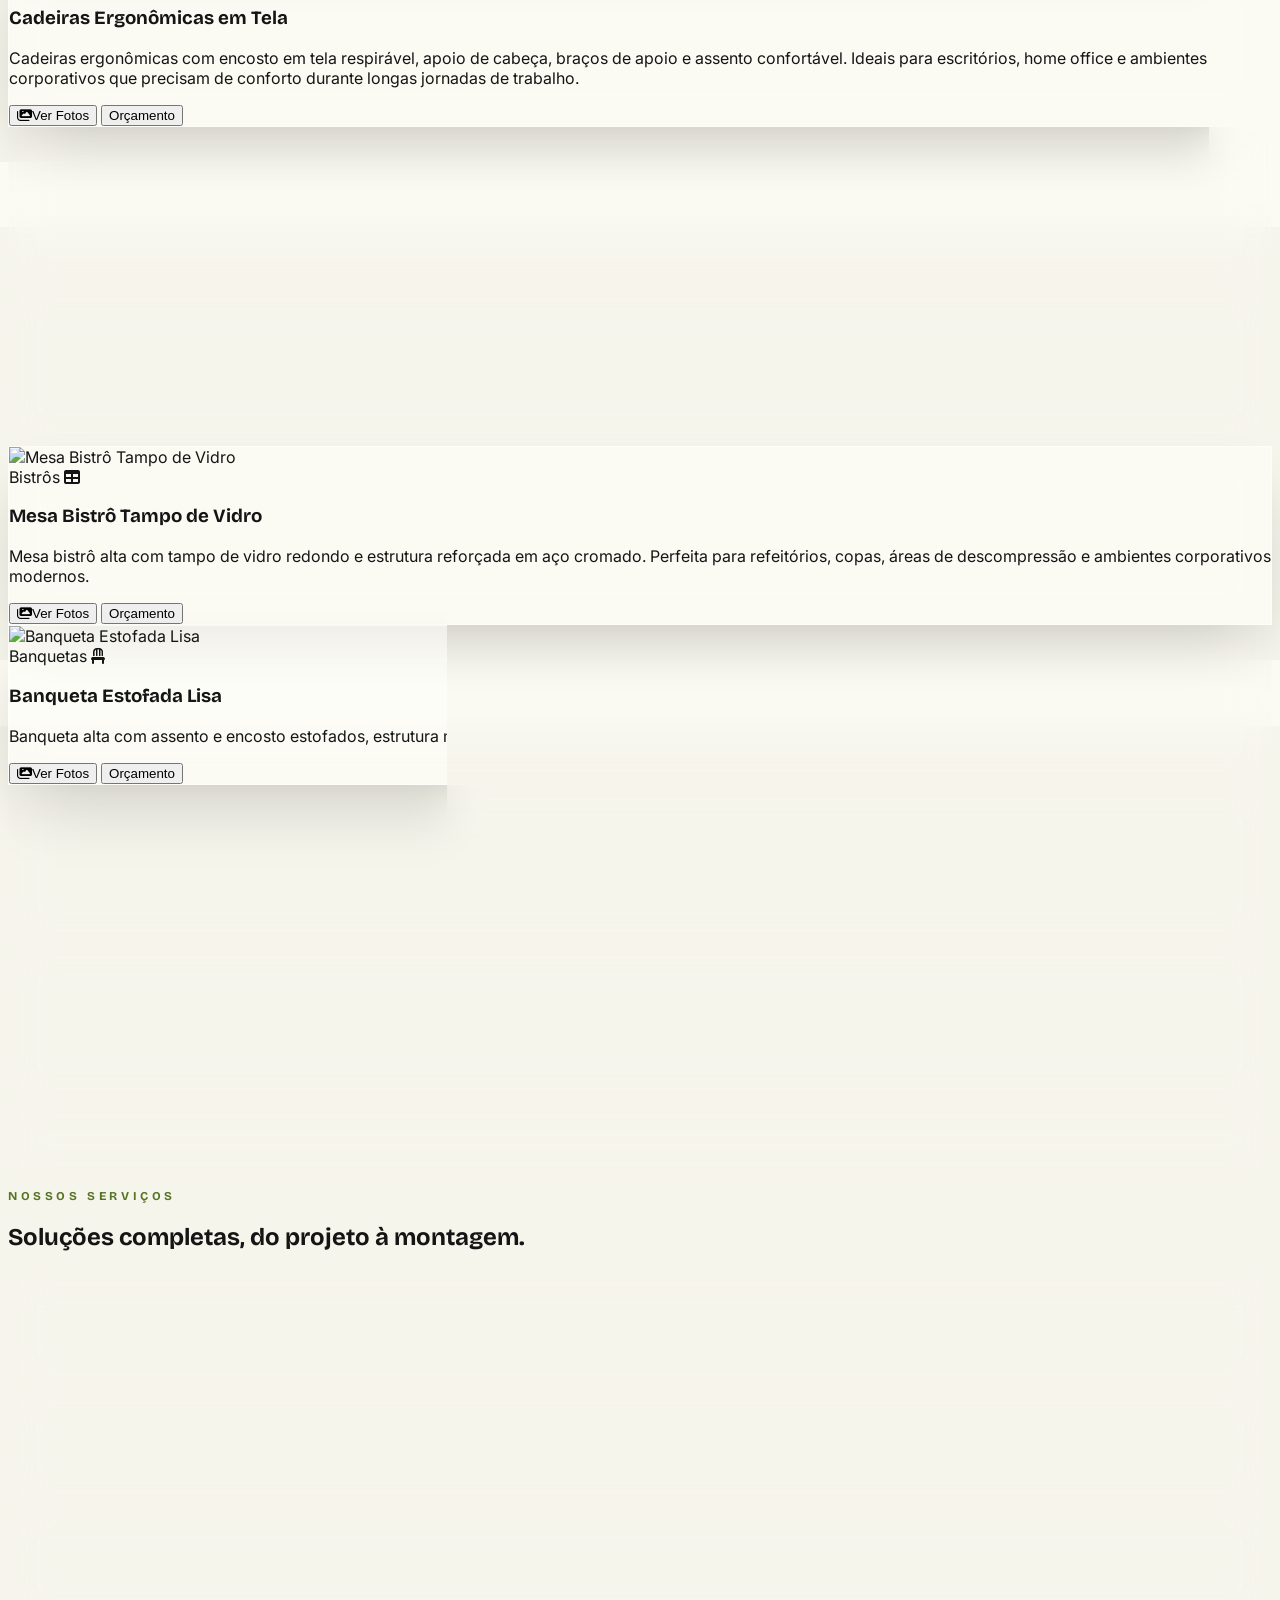
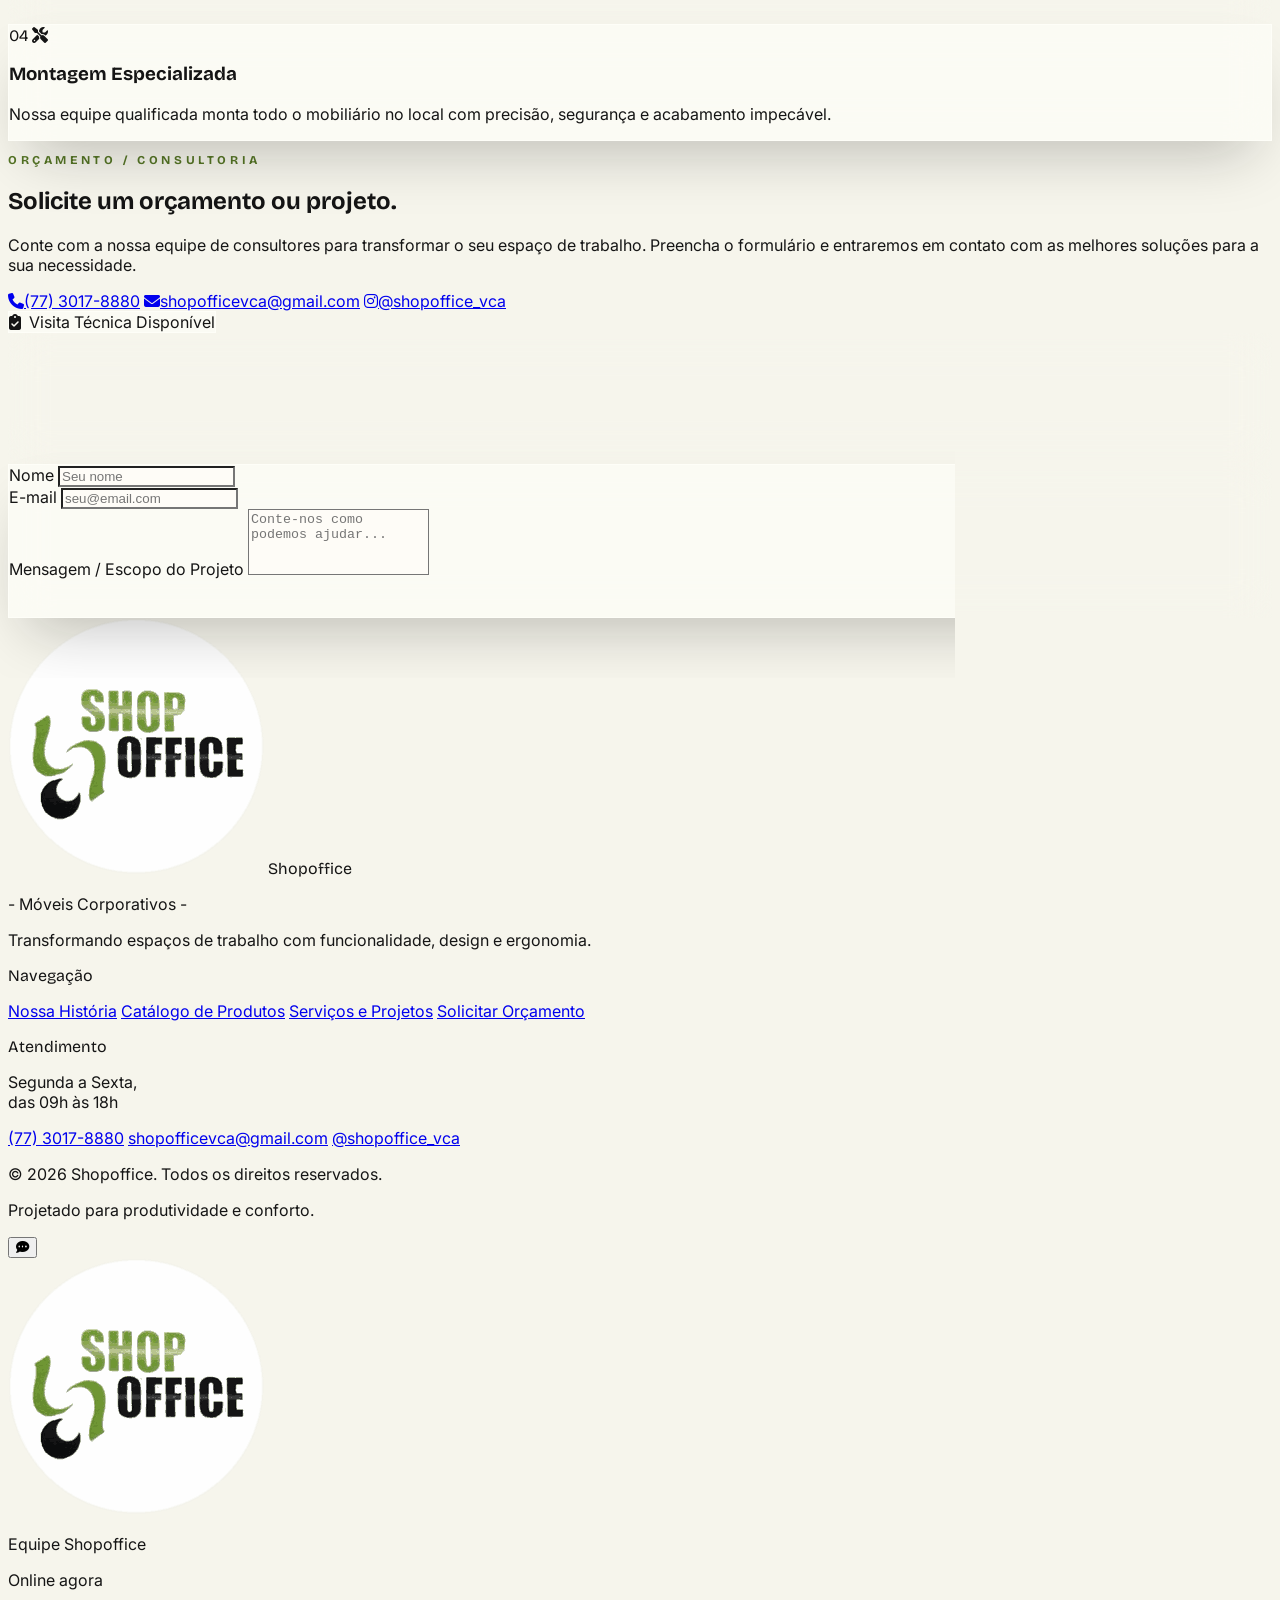
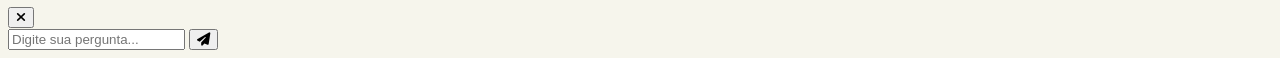
==== commit c70339a3: "Update index.html" ====
--- a/index.html
+++ b/index.html
@@ -559,6 +559,17 @@
       <span class="chip glass-panel mt-8 rounded-full px-5 py-2.5 text-xs font-semibold uppercase tracking-[0.14em] text-[var(--badge-text)]">
         <i class="fa-solid fa-clipboard-check text-[var(--accent-color)]"></i>Visita Técnica Disponível
       </span>
+
+      <div class="glass-panel mt-6 flex flex-col gap-4 rounded-[2rem] p-6 sm:flex-row sm:items-center sm:gap-5">
+        <div class="flex h-12 w-12 shrink-0 items-center justify-center rounded-full bg-[var(--badge-bg)] text-xl text-[var(--accent-color)]">
+          <i class="fa-solid fa-comment-dots"></i>
+        </div>
+        <div class="flex-1">
+          <p class="font-heading text-base font-bold">Prefere conversar agora?</p>
+          <p class="mt-1 text-sm leading-6 text-[var(--text-muted)]">Tire dúvidas e peça seu orçamento em tempo real com a equipe.</p>
+        </div>
+        <button type="button" id="chatOpenFromSection" class="inline-flex shrink-0 items-center justify-center rounded-full bg-[var(--button-color)] px-5 py-2.5 text-sm font-semibold text-white transition-colors hover:bg-[var(--primary-hover)]">Abrir Chat</button>
+      </div>
     </div>
 
     <form id="contactForm" class="reveal glass-panel rounded-[2rem] p-8 sm:p-10">
@@ -626,6 +637,34 @@
   </div>
 </footer>
 
+<!-- ===================== WIDGET DE CHAT (consultor) ===================== -->
+<button id="chatLauncher" type="button" aria-expanded="false" aria-controls="chatPanel" aria-label="Abrir chat com um consultor" class="chat-launcher">
+  <i class="fa-solid fa-comment-dots"></i>
+  <span class="chat-launcher-dot" aria-hidden="true"></span>
+</button>
+
+<div id="chatPanel" class="chat-panel" role="dialog" aria-label="Chat com a Shopoffice" aria-hidden="true">
+  <div class="chat-header">
+    <img src="[data-uri]" alt="" class="chat-avatar">
+    <div class="chat-header-info">
+      <p class="chat-header-name">Equipe Shopoffice</p>
+      <p class="chat-header-status"><span class="status-dot"></span>Online agora</p>
+    </div>
+    <button id="chatClose" type="button" aria-label="Fechar chat" class="chat-close-btn">
+      <i class="fa-solid fa-xmark"></i>
+    </button>
+  </div>
+
+  <div id="chatMessages" class="chat-messages" aria-live="polite"></div>
+
+  <div id="chatQuickReplies" class="chat-quick-replies"></div>
+
+  <form id="chatForm" class="chat-input-row">
+    <input id="chatInput" type="text" placeholder="Digite sua pergunta..." autocomplete="off" aria-label="Sua mensagem">
+    <button type="submit" aria-label="Enviar mensagem"><i class="fa-solid fa-paper-plane"></i></button>
+  </form>
+</div>
+
 <script src="script.js"></script>
 
 </body>
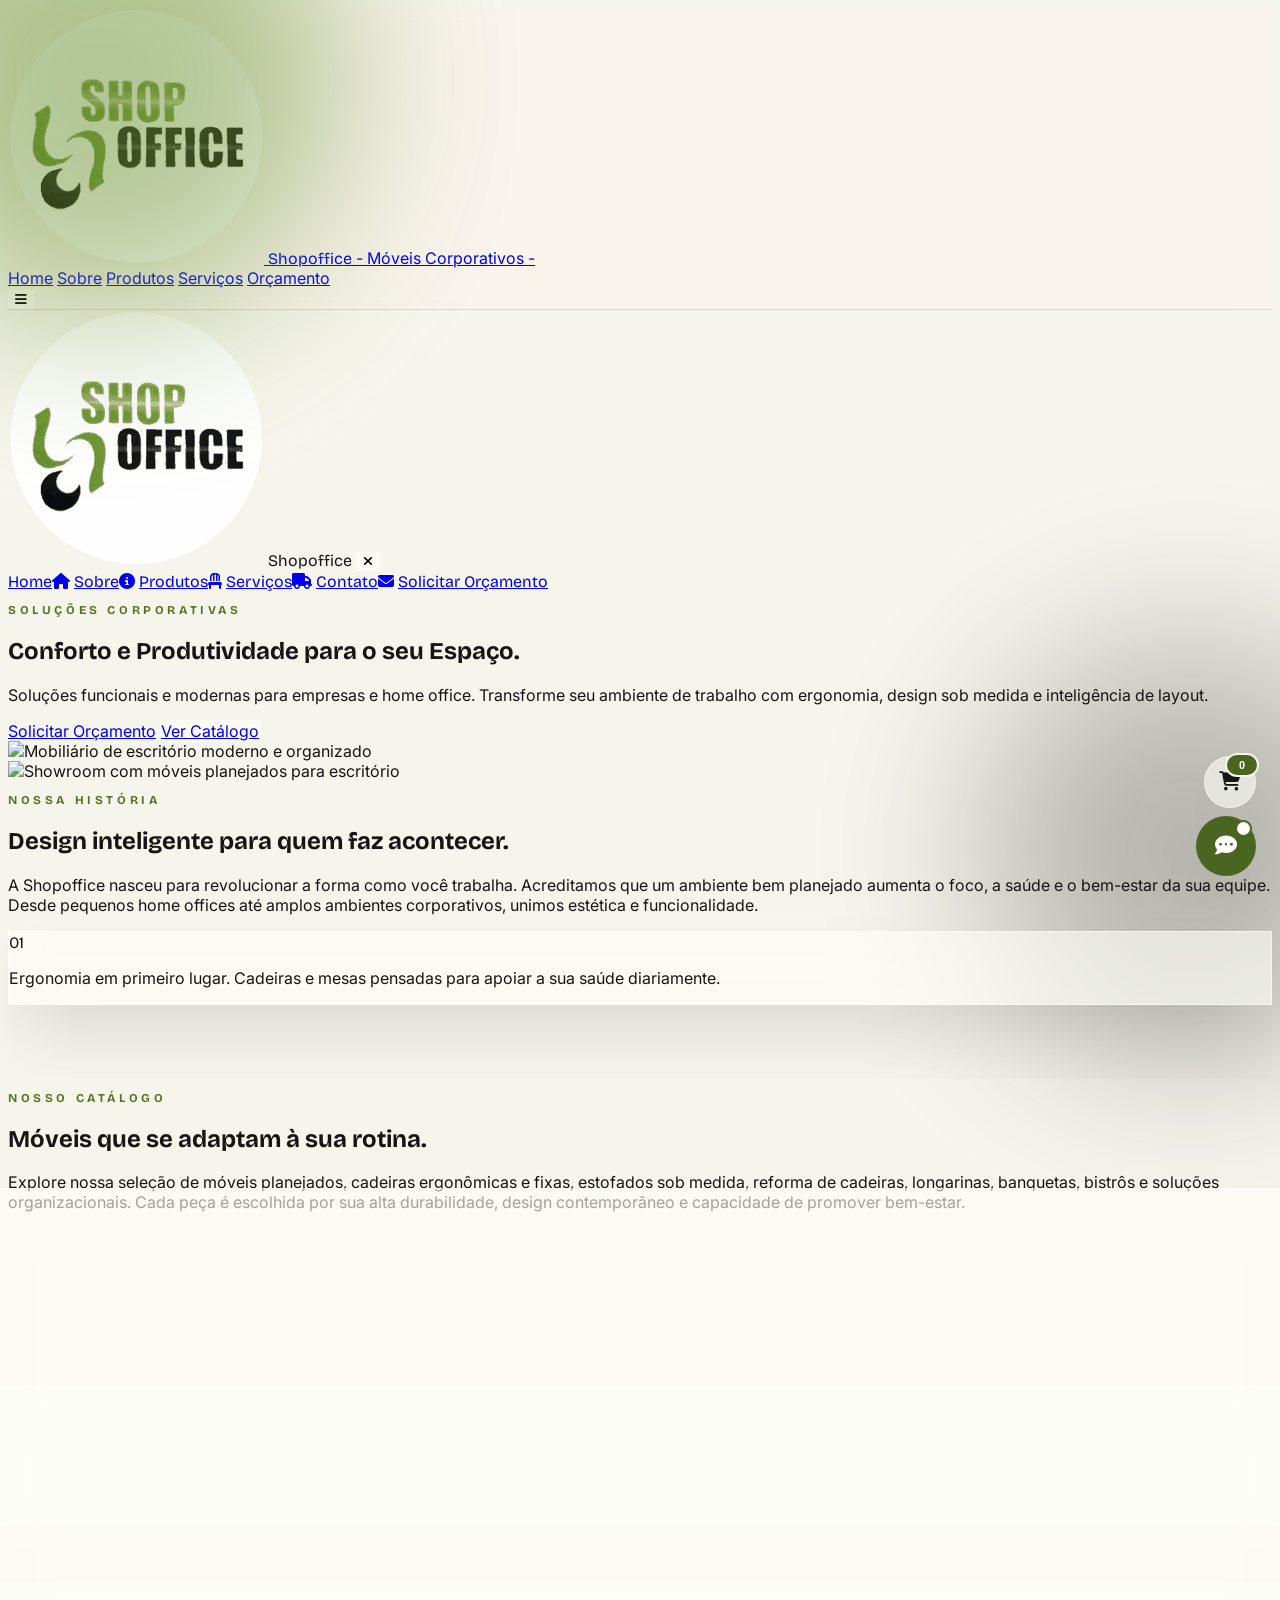
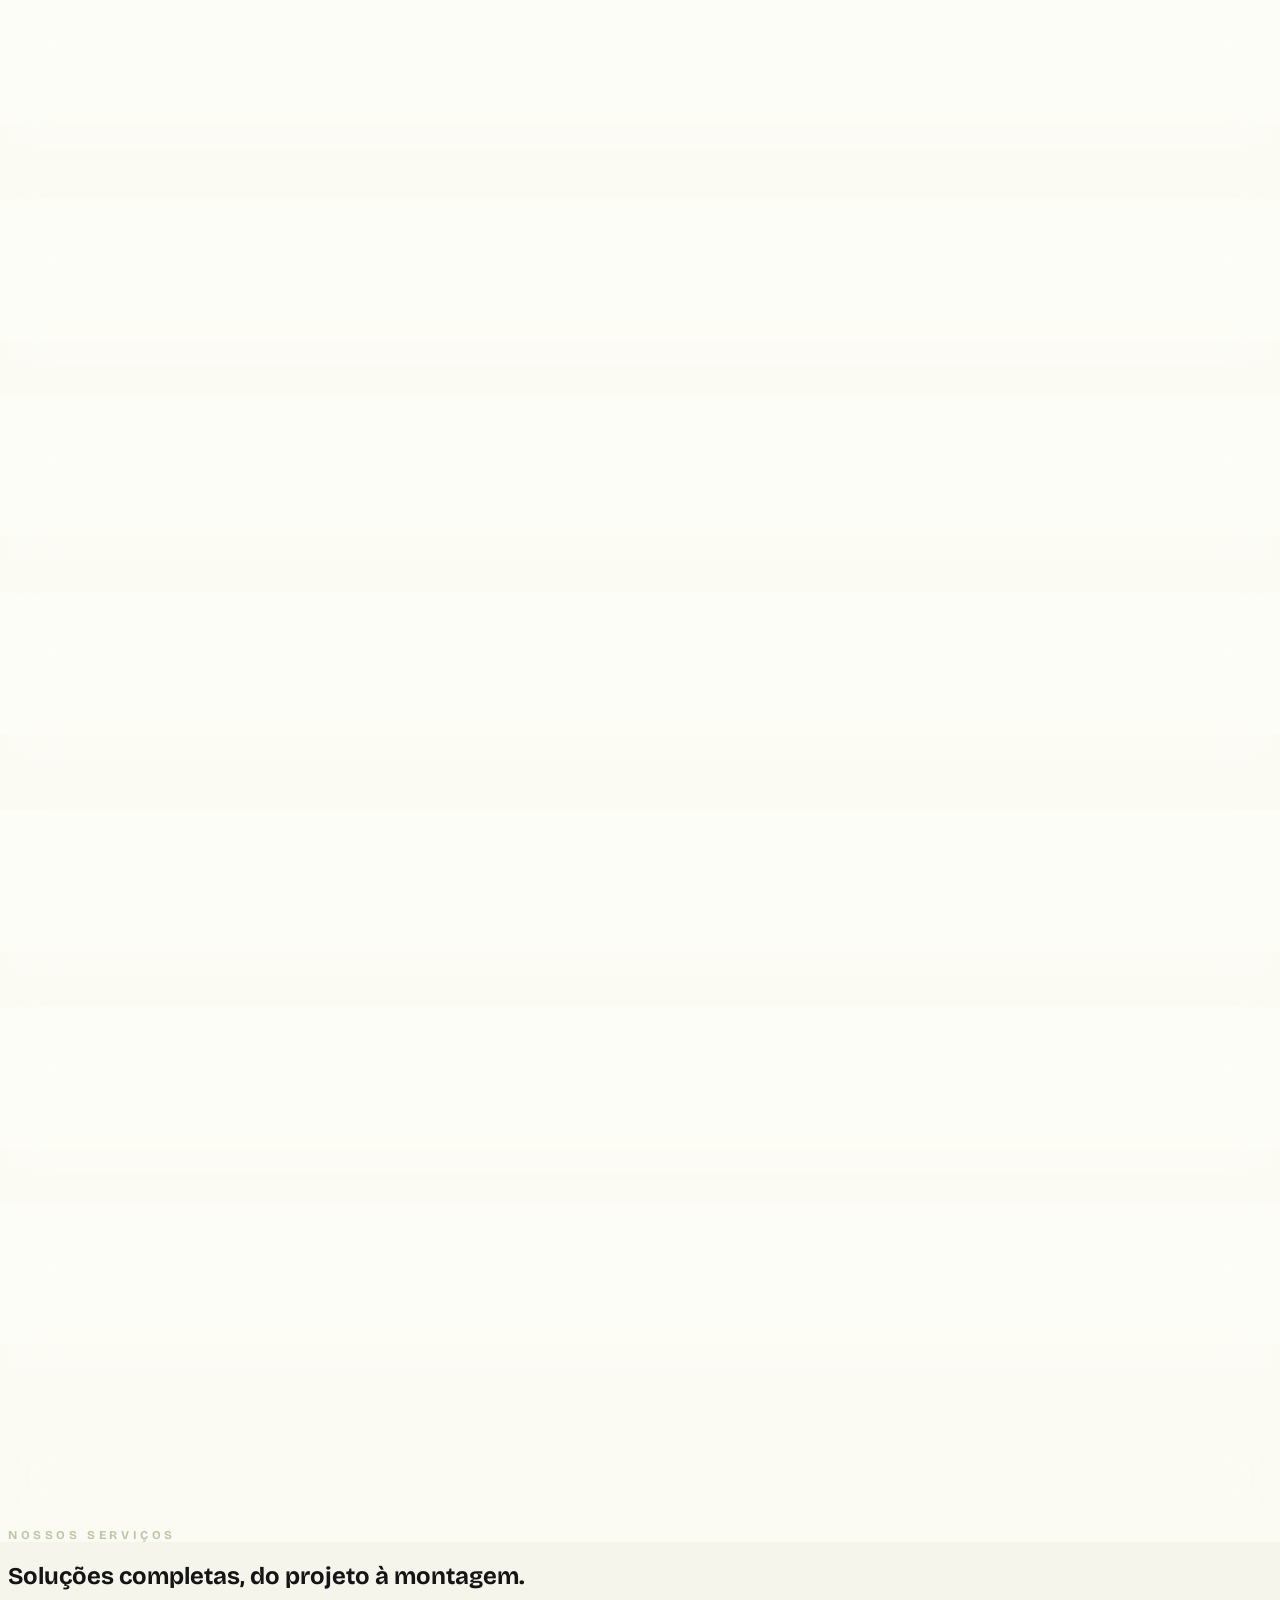
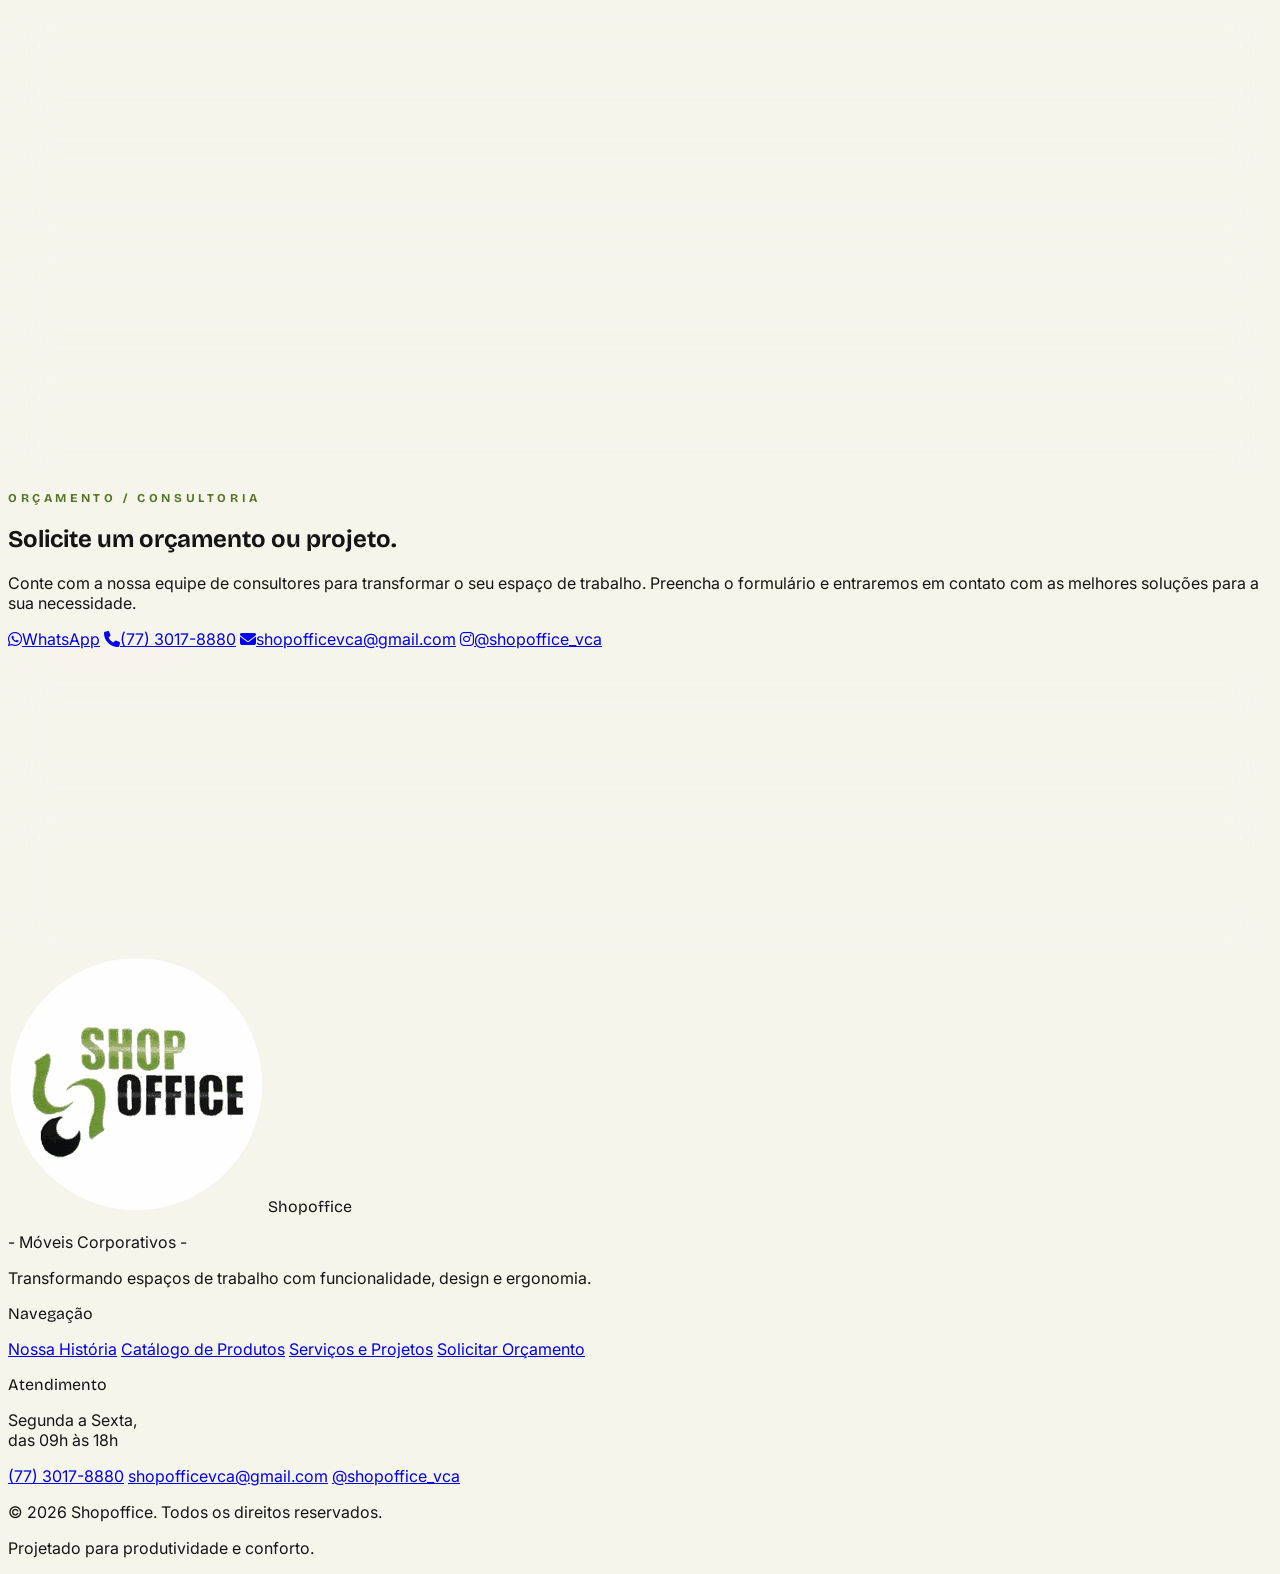
==== commit 4bad23fa: "Add files via upload" ====
--- a/index.html
+++ b/index.html
@@ -144,11 +144,15 @@
         </div>
         <h3 class="font-heading mt-6 text-xl font-bold tracking-tight">Mesa Tijuca</h3>
         <p class="mt-3 flex-1 text-sm leading-7 text-[var(--text-muted)]">Mesa compacta modelo Tijuca com gavetas. Perfeita para home office e ambientes menores, sem abrir mão do conforto.</p>
-        <div class="mt-7 flex flex-wrap gap-3">
+        <div class="mt-7 flex flex-wrap items-center justify-between gap-3">
           <button type="button" data-open-modal="modal-mesa-tijuca" class="inline-flex items-center rounded-full bg-[var(--button-color)] px-5 py-2.5 text-sm font-semibold text-white transition-colors hover:bg-[var(--primary-hover)]">
             <i class="fa-solid fa-images mr-2"></i>Ver Fotos
           </button>
-          <button type="button" data-request-quote="Mesa Tijuca" class="inline-flex items-center rounded-full border border-[var(--border-color)] bg-transparent px-5 py-2.5 text-sm font-semibold transition-colors hover:bg-[var(--surface-color)]">Orçamento</button>
+          <div class="qty-stepper" data-product-id="mesa-tijuca" data-product-title="Mesa Tijuca">
+            <button type="button" class="qty-btn" data-qty-action="decrease" aria-label="Diminuir quantidade de Mesa Tijuca">−</button>
+            <span class="qty-value" data-qty-value>0</span>
+            <button type="button" class="qty-btn" data-qty-action="increase" aria-label="Aumentar quantidade de Mesa Tijuca">+</button>
+          </div>
         </div>
       </article>
 
@@ -168,7 +172,9 @@
             </div>
           </div>
           <div class="mt-10 flex justify-end">
-            <button type="button" data-request-quote="Mesa Tijuca" class="inline-flex items-center justify-center rounded-full bg-[var(--button-color)] px-7 py-3.5 font-semibold text-white transition-colors hover:bg-[var(--primary-hover)]">Solicitar Orçamento deste item</button>
+            <button type="button" data-cart-add="mesa-tijuca" class="inline-flex items-center justify-center rounded-full bg-[var(--button-color)] px-7 py-3.5 font-semibold text-white transition-colors hover:bg-[var(--primary-hover)]">
+              <i class="fa-solid fa-cart-plus mr-2"></i>Adicionar ao Orçamento
+            </button>
           </div>
         </div>
       </dialog>
@@ -183,11 +189,15 @@
         </div>
         <h3 class="font-heading mt-6 text-xl font-bold tracking-tight">Mesa Fênix em L</h3>
         <p class="mt-3 flex-1 text-sm leading-7 text-[var(--text-muted)]">Mesa modelo Fênix em L, com gaveteiro lateral incluso. Ótima área de trabalho para otimizar espaço e manter a organização.</p>
-        <div class="mt-7 flex flex-wrap gap-3">
+        <div class="mt-7 flex flex-wrap items-center justify-between gap-3">
           <button type="button" data-open-modal="modal-mesa-fenix-l" class="inline-flex items-center rounded-full bg-[var(--button-color)] px-5 py-2.5 text-sm font-semibold text-white transition-colors hover:bg-[var(--primary-hover)]">
             <i class="fa-solid fa-images mr-2"></i>Ver Fotos
           </button>
-          <button type="button" data-request-quote="Mesa Fênix em L" class="inline-flex items-center rounded-full border border-[var(--border-color)] bg-transparent px-5 py-2.5 text-sm font-semibold transition-colors hover:bg-[var(--surface-color)]">Orçamento</button>
+          <div class="qty-stepper" data-product-id="mesa-fenix-l" data-product-title="Mesa Fênix em L">
+            <button type="button" class="qty-btn" data-qty-action="decrease" aria-label="Diminuir quantidade de Mesa Fênix em L">−</button>
+            <span class="qty-value" data-qty-value>0</span>
+            <button type="button" class="qty-btn" data-qty-action="increase" aria-label="Aumentar quantidade de Mesa Fênix em L">+</button>
+          </div>
         </div>
       </article>
 
@@ -207,7 +217,9 @@
             </div>
           </div>
           <div class="mt-10 flex justify-end">
-            <button type="button" data-request-quote="Mesa Fênix em L" class="inline-flex items-center justify-center rounded-full bg-[var(--button-color)] px-7 py-3.5 font-semibold text-white transition-colors hover:bg-[var(--primary-hover)]">Solicitar Orçamento deste item</button>
+            <button type="button" data-cart-add="mesa-fenix-l" class="inline-flex items-center justify-center rounded-full bg-[var(--button-color)] px-7 py-3.5 font-semibold text-white transition-colors hover:bg-[var(--primary-hover)]">
+              <i class="fa-solid fa-cart-plus mr-2"></i>Adicionar ao Orçamento
+            </button>
           </div>
         </div>
       </dialog>
@@ -222,11 +234,15 @@
         </div>
         <h3 class="font-heading mt-6 text-xl font-bold tracking-tight">Cadeiras Ergonômicas em Tela</h3>
         <p class="mt-3 flex-1 text-sm leading-7 text-[var(--text-muted)]">Cadeiras ergonômicas com encosto em tela respirável, apoio de cabeça, braços de apoio e assento confortável. Ideais para escritórios, home office e ambientes corporativos que precisam de conforto durante longas jornadas de trabalho.</p>
-        <div class="mt-7 flex flex-wrap gap-3">
+        <div class="mt-7 flex flex-wrap items-center justify-between gap-3">
           <button type="button" data-open-modal="modal-cadeira-ergonomica-tela" class="inline-flex items-center rounded-full bg-[var(--button-color)] px-5 py-2.5 text-sm font-semibold text-white transition-colors hover:bg-[var(--primary-hover)]">
             <i class="fa-solid fa-images mr-2"></i>Ver Fotos
           </button>
-          <button type="button" data-request-quote="Cadeiras Ergonômicas em Tela" class="inline-flex items-center rounded-full border border-[var(--border-color)] bg-transparent px-5 py-2.5 text-sm font-semibold transition-colors hover:bg-[var(--surface-color)]">Orçamento</button>
+          <div class="qty-stepper" data-product-id="cadeira-ergonomica-tela" data-product-title="Cadeiras Ergonômicas em Tela">
+            <button type="button" class="qty-btn" data-qty-action="decrease" aria-label="Diminuir quantidade de Cadeiras Ergonômicas em Tela">−</button>
+            <span class="qty-value" data-qty-value>0</span>
+            <button type="button" class="qty-btn" data-qty-action="increase" aria-label="Aumentar quantidade de Cadeiras Ergonômicas em Tela">+</button>
+          </div>
         </div>
       </article>
 
@@ -249,7 +265,9 @@
             </div>
           </div>
           <div class="mt-10 flex justify-end">
-            <button type="button" data-request-quote="Cadeiras Ergonômicas em Tela" class="inline-flex items-center justify-center rounded-full bg-[var(--button-color)] px-7 py-3.5 font-semibold text-white transition-colors hover:bg-[var(--primary-hover)]">Solicitar Orçamento deste item</button>
+            <button type="button" data-cart-add="cadeira-ergonomica-tela" class="inline-flex items-center justify-center rounded-full bg-[var(--button-color)] px-7 py-3.5 font-semibold text-white transition-colors hover:bg-[var(--primary-hover)]">
+              <i class="fa-solid fa-cart-plus mr-2"></i>Adicionar ao Orçamento
+            </button>
           </div>
         </div>
       </dialog>
@@ -264,11 +282,15 @@
         </div>
         <h3 class="font-heading mt-6 text-xl font-bold tracking-tight">Longarina Iso Colorida</h3>
         <p class="mt-3 flex-1 text-sm leading-7 text-[var(--text-muted)]">Longarina de assentos anatômicos e resistentes. Ideal para recepções, clínicas e salas de espera de alto tráfego.</p>
-        <div class="mt-7 flex flex-wrap gap-3">
+        <div class="mt-7 flex flex-wrap items-center justify-between gap-3">
           <button type="button" data-open-modal="modal-longarina-iso" class="inline-flex items-center rounded-full bg-[var(--button-color)] px-5 py-2.5 text-sm font-semibold text-white transition-colors hover:bg-[var(--primary-hover)]">
             <i class="fa-solid fa-images mr-2"></i>Ver Fotos
           </button>
-          <button type="button" data-request-quote="Longarina Iso Colorida" class="inline-flex items-center rounded-full border border-[var(--border-color)] bg-transparent px-5 py-2.5 text-sm font-semibold transition-colors hover:bg-[var(--surface-color)]">Orçamento</button>
+          <div class="qty-stepper" data-product-id="longarina-iso" data-product-title="Longarina Iso Colorida">
+            <button type="button" class="qty-btn" data-qty-action="decrease" aria-label="Diminuir quantidade de Longarina Iso Colorida">−</button>
+            <span class="qty-value" data-qty-value>0</span>
+            <button type="button" class="qty-btn" data-qty-action="increase" aria-label="Aumentar quantidade de Longarina Iso Colorida">+</button>
+          </div>
         </div>
       </article>
 
@@ -288,7 +310,9 @@
             </div>
           </div>
           <div class="mt-10 flex justify-end">
-            <button type="button" data-request-quote="Longarina Iso Colorida" class="inline-flex items-center justify-center rounded-full bg-[var(--button-color)] px-7 py-3.5 font-semibold text-white transition-colors hover:bg-[var(--primary-hover)]">Solicitar Orçamento deste item</button>
+            <button type="button" data-cart-add="longarina-iso" class="inline-flex items-center justify-center rounded-full bg-[var(--button-color)] px-7 py-3.5 font-semibold text-white transition-colors hover:bg-[var(--primary-hover)]">
+              <i class="fa-solid fa-cart-plus mr-2"></i>Adicionar ao Orçamento
+            </button>
           </div>
         </div>
       </dialog>
@@ -303,11 +327,15 @@
         </div>
         <h3 class="font-heading mt-6 text-xl font-bold tracking-tight">Cadeira Florença Presidente</h3>
         <p class="mt-3 flex-1 text-sm leading-7 text-[var(--text-muted)]">Cadeira Florença modelo Presidente, revestimento sofisticado, base giratória cromada e braços acolchoados.</p>
-        <div class="mt-7 flex flex-wrap gap-3">
+        <div class="mt-7 flex flex-wrap items-center justify-between gap-3">
           <button type="button" data-open-modal="modal-florenca-presidente" class="inline-flex items-center rounded-full bg-[var(--button-color)] px-5 py-2.5 text-sm font-semibold text-white transition-colors hover:bg-[var(--primary-hover)]">
             <i class="fa-solid fa-images mr-2"></i>Ver Fotos
           </button>
-          <button type="button" data-request-quote="Cadeira Florença Presidente" class="inline-flex items-center rounded-full border border-[var(--border-color)] bg-transparent px-5 py-2.5 text-sm font-semibold transition-colors hover:bg-[var(--surface-color)]">Orçamento</button>
+          <div class="qty-stepper" data-product-id="florenca-presidente" data-product-title="Cadeira Florença Presidente">
+            <button type="button" class="qty-btn" data-qty-action="decrease" aria-label="Diminuir quantidade de Cadeira Florença Presidente">−</button>
+            <span class="qty-value" data-qty-value>0</span>
+            <button type="button" class="qty-btn" data-qty-action="increase" aria-label="Aumentar quantidade de Cadeira Florença Presidente">+</button>
+          </div>
         </div>
       </article>
 
@@ -327,7 +355,9 @@
             </div>
           </div>
           <div class="mt-10 flex justify-end">
-            <button type="button" data-request-quote="Cadeira Florença Presidente" class="inline-flex items-center justify-center rounded-full bg-[var(--button-color)] px-7 py-3.5 font-semibold text-white transition-colors hover:bg-[var(--primary-hover)]">Solicitar Orçamento deste item</button>
+            <button type="button" data-cart-add="florenca-presidente" class="inline-flex items-center justify-center rounded-full bg-[var(--button-color)] px-7 py-3.5 font-semibold text-white transition-colors hover:bg-[var(--primary-hover)]">
+              <i class="fa-solid fa-cart-plus mr-2"></i>Adicionar ao Orçamento
+            </button>
           </div>
         </div>
       </dialog>
@@ -342,11 +372,15 @@
         </div>
         <h3 class="font-heading mt-6 text-xl font-bold tracking-tight">Mesa Bistrô Tampo de Vidro</h3>
         <p class="mt-3 flex-1 text-sm leading-7 text-[var(--text-muted)]">Mesa bistrô alta com tampo de vidro redondo e estrutura reforçada em aço cromado. Perfeita para refeitórios, copas, áreas de descompressão e ambientes corporativos modernos.</p>
-        <div class="mt-7 flex flex-wrap gap-3">
+        <div class="mt-7 flex flex-wrap items-center justify-between gap-3">
           <button type="button" data-open-modal="modal-bistro-vidro" class="inline-flex items-center rounded-full bg-[var(--button-color)] px-5 py-2.5 text-sm font-semibold text-white transition-colors hover:bg-[var(--primary-hover)]">
             <i class="fa-solid fa-images mr-2"></i>Ver Fotos
           </button>
-          <button type="button" data-request-quote="Mesa Bistrô Tampo de Vidro" class="inline-flex items-center rounded-full border border-[var(--border-color)] bg-transparent px-5 py-2.5 text-sm font-semibold transition-colors hover:bg-[var(--surface-color)]">Orçamento</button>
+          <div class="qty-stepper" data-product-id="bistro-vidro" data-product-title="Mesa Bistrô Tampo de Vidro">
+            <button type="button" class="qty-btn" data-qty-action="decrease" aria-label="Diminuir quantidade de Mesa Bistrô Tampo de Vidro">−</button>
+            <span class="qty-value" data-qty-value>0</span>
+            <button type="button" class="qty-btn" data-qty-action="increase" aria-label="Aumentar quantidade de Mesa Bistrô Tampo de Vidro">+</button>
+          </div>
         </div>
       </article>
 
@@ -369,7 +403,9 @@
             </div>
           </div>
           <div class="mt-10 flex justify-end">
-            <button type="button" data-request-quote="Mesa Bistrô Tampo de Vidro" class="inline-flex items-center justify-center rounded-full bg-[var(--button-color)] px-7 py-3.5 font-semibold text-white transition-colors hover:bg-[var(--primary-hover)]">Solicitar Orçamento deste item</button>
+            <button type="button" data-cart-add="bistro-vidro" class="inline-flex items-center justify-center rounded-full bg-[var(--button-color)] px-7 py-3.5 font-semibold text-white transition-colors hover:bg-[var(--primary-hover)]">
+              <i class="fa-solid fa-cart-plus mr-2"></i>Adicionar ao Orçamento
+            </button>
           </div>
         </div>
       </dialog>
@@ -384,11 +420,15 @@
         </div>
         <h3 class="font-heading mt-6 text-xl font-bold tracking-tight">Banqueta Estofada Lisa</h3>
         <p class="mt-3 flex-1 text-sm leading-7 text-[var(--text-muted)]">Banqueta alta com assento e encosto estofados, estrutura metálica cromada. Ideal para bancadas e áreas de convivência corporativas.</p>
-        <div class="mt-7 flex flex-wrap gap-3">
+        <div class="mt-7 flex flex-wrap items-center justify-between gap-3">
           <button type="button" data-open-modal="modal-banqueta-lisa" class="inline-flex items-center rounded-full bg-[var(--button-color)] px-5 py-2.5 text-sm font-semibold text-white transition-colors hover:bg-[var(--primary-hover)]">
             <i class="fa-solid fa-images mr-2"></i>Ver Fotos
           </button>
-          <button type="button" data-request-quote="Banqueta Estofada Lisa" class="inline-flex items-center rounded-full border border-[var(--border-color)] bg-transparent px-5 py-2.5 text-sm font-semibold transition-colors hover:bg-[var(--surface-color)]">Orçamento</button>
+          <div class="qty-stepper" data-product-id="banqueta-lisa" data-product-title="Banqueta Estofada Lisa">
+            <button type="button" class="qty-btn" data-qty-action="decrease" aria-label="Diminuir quantidade de Banqueta Estofada Lisa">−</button>
+            <span class="qty-value" data-qty-value>0</span>
+            <button type="button" class="qty-btn" data-qty-action="increase" aria-label="Aumentar quantidade de Banqueta Estofada Lisa">+</button>
+          </div>
         </div>
       </article>
 
@@ -408,7 +448,9 @@
             </div>
           </div>
           <div class="mt-10 flex justify-end">
-            <button type="button" data-request-quote="Banqueta Estofada Lisa" class="inline-flex items-center justify-center rounded-full bg-[var(--button-color)] px-7 py-3.5 font-semibold text-white transition-colors hover:bg-[var(--primary-hover)]">Solicitar Orçamento deste item</button>
+            <button type="button" data-cart-add="banqueta-lisa" class="inline-flex items-center justify-center rounded-full bg-[var(--button-color)] px-7 py-3.5 font-semibold text-white transition-colors hover:bg-[var(--primary-hover)]">
+              <i class="fa-solid fa-cart-plus mr-2"></i>Adicionar ao Orçamento
+            </button>
           </div>
         </div>
       </dialog>
@@ -423,11 +465,15 @@
         </div>
         <h3 class="font-heading mt-6 text-xl font-bold tracking-tight">Armário Alto 40 mm</h3>
         <p class="mt-3 flex-1 text-sm leading-7 text-[var(--text-muted)]">Armário alto com duas portas e chave, acabamento amadeirado, perfeito para organização de documentos.</p>
-        <div class="mt-7 flex flex-wrap gap-3">
+        <div class="mt-7 flex flex-wrap items-center justify-between gap-3">
           <button type="button" data-open-modal="modal-armario-alto" class="inline-flex items-center rounded-full bg-[var(--button-color)] px-5 py-2.5 text-sm font-semibold text-white transition-colors hover:bg-[var(--primary-hover)]">
             <i class="fa-solid fa-images mr-2"></i>Ver Fotos
           </button>
-          <button type="button" data-request-quote="Armário Alto 40 mm" class="inline-flex items-center rounded-full border border-[var(--border-color)] bg-transparent px-5 py-2.5 text-sm font-semibold transition-colors hover:bg-[var(--surface-color)]">Orçamento</button>
+          <div class="qty-stepper" data-product-id="armario-alto" data-product-title="Armário Alto 40 mm">
+            <button type="button" class="qty-btn" data-qty-action="decrease" aria-label="Diminuir quantidade de Armário Alto 40 mm">−</button>
+            <span class="qty-value" data-qty-value>0</span>
+            <button type="button" class="qty-btn" data-qty-action="increase" aria-label="Aumentar quantidade de Armário Alto 40 mm">+</button>
+          </div>
         </div>
       </article>
 
@@ -447,7 +493,9 @@
             </div>
           </div>
           <div class="mt-10 flex justify-end">
-            <button type="button" data-request-quote="Armário Alto 40 mm" class="inline-flex items-center justify-center rounded-full bg-[var(--button-color)] px-7 py-3.5 font-semibold text-white transition-colors hover:bg-[var(--primary-hover)]">Solicitar Orçamento deste item</button>
+            <button type="button" data-cart-add="armario-alto" class="inline-flex items-center justify-center rounded-full bg-[var(--button-color)] px-7 py-3.5 font-semibold text-white transition-colors hover:bg-[var(--primary-hover)]">
+              <i class="fa-solid fa-cart-plus mr-2"></i>Adicionar ao Orçamento
+            </button>
           </div>
         </div>
       </dialog>
@@ -462,11 +510,15 @@
         </div>
         <h3 class="font-heading mt-6 text-xl font-bold tracking-tight">Estofados Sob Medida</h3>
         <p class="mt-3 flex-1 text-sm leading-7 text-[var(--text-muted)]">Sofás, poltronas e pufes feitos sob medida para recepções e áreas de descompressão, unindo design sofisticado e extremo conforto.</p>
-        <div class="mt-7 flex flex-wrap gap-3">
+        <div class="mt-7 flex flex-wrap items-center justify-between gap-3">
           <button type="button" data-open-modal="modal-estofados-medida" class="inline-flex items-center rounded-full bg-[var(--button-color)] px-5 py-2.5 text-sm font-semibold text-white transition-colors hover:bg-[var(--primary-hover)]">
             <i class="fa-solid fa-images mr-2"></i>Ver Fotos
           </button>
-          <button type="button" data-request-quote="Estofados Sob Medida" class="inline-flex items-center rounded-full border border-[var(--border-color)] bg-transparent px-5 py-2.5 text-sm font-semibold transition-colors hover:bg-[var(--surface-color)]">Orçamento</button>
+          <div class="qty-stepper" data-product-id="estofados-medida" data-product-title="Estofados Sob Medida">
+            <button type="button" class="qty-btn" data-qty-action="decrease" aria-label="Diminuir quantidade de Estofados Sob Medida">−</button>
+            <span class="qty-value" data-qty-value>0</span>
+            <button type="button" class="qty-btn" data-qty-action="increase" aria-label="Aumentar quantidade de Estofados Sob Medida">+</button>
+          </div>
         </div>
       </article>
 
@@ -492,7 +544,9 @@
             </div>
           </div>
           <div class="mt-10 flex justify-end">
-            <button type="button" data-request-quote="Estofados Sob Medida" class="inline-flex items-center justify-center rounded-full bg-[var(--button-color)] px-7 py-3.5 font-semibold text-white transition-colors hover:bg-[var(--primary-hover)]">Solicitar Orçamento deste item</button>
+            <button type="button" data-cart-add="estofados-medida" class="inline-flex items-center justify-center rounded-full bg-[var(--button-color)] px-7 py-3.5 font-semibold text-white transition-colors hover:bg-[var(--primary-hover)]">
+              <i class="fa-solid fa-cart-plus mr-2"></i>Adicionar ao Orçamento
+            </button>
           </div>
         </div>
       </dialog>
@@ -551,6 +605,7 @@
       <p class="mt-6 max-w-md text-base leading-8 text-[var(--text-muted)]">Conte com a nossa equipe de consultores para transformar o seu espaço de trabalho. Preencha o formulário e entraremos em contato com as melhores soluções para a sua necessidade.</p>
 
       <div class="mt-8 flex flex-col gap-4 text-sm">
+        <a id="whatsappContactLink" href="#" target="_blank" rel="noopener" class="flex items-center gap-3 transition-colors hover:text-[var(--accent-color)]"><i class="fa-brands fa-whatsapp w-5 text-center text-[var(--accent-color)]"></i>WhatsApp</a>
         <a href="tel:7730178880" class="flex items-center gap-3 transition-colors hover:text-[var(--accent-color)]"><i class="fa-solid fa-phone w-5 text-center text-[var(--accent-color)]"></i>(77) 3017-8880</a>
         <a href="mailto:shopofficevca@gmail.com" class="flex items-center gap-3 transition-colors hover:text-[var(--accent-color)]"><i class="fa-solid fa-envelope w-5 text-center text-[var(--accent-color)]"></i>shopofficevca@gmail.com</a>
         <a href="https://instagram.com/shopoffice_vca" target="_blank" rel="noopener" class="flex items-center gap-3 transition-colors hover:text-[var(--accent-color)]"><i class="fa-brands fa-instagram w-5 text-center text-[var(--accent-color)]"></i>@shopoffice_vca</a>
@@ -637,6 +692,42 @@
   </div>
 </footer>
 
+<!-- ===================== WIDGET DE CARRINHO (orçamento com múltiplos itens) ===================== -->
+<button id="cartLauncher" type="button" aria-expanded="false" aria-controls="cartPanel" aria-label="Ver itens selecionados para orçamento" class="cart-launcher">
+  <i class="fa-solid fa-cart-shopping"></i>
+  <span id="cartBadge" class="cart-badge" hidden>0</span>
+</button>
+
+<div id="cartPanel" class="cart-panel" role="dialog" aria-label="Itens selecionados para orçamento" aria-hidden="true">
+  <div class="chat-header">
+    <div class="flex h-10 w-10 shrink-0 items-center justify-center rounded-full bg-[var(--badge-bg)] text-lg text-[var(--accent-color)]">
+      <i class="fa-solid fa-cart-shopping"></i>
+    </div>
+    <div class="chat-header-info">
+      <p class="chat-header-name">Seu Orçamento</p>
+      <p class="chat-header-status">Selecione os itens que quiser</p>
+    </div>
+    <button id="cartClose" type="button" aria-label="Fechar carrinho" class="chat-close-btn">
+      <i class="fa-solid fa-xmark"></i>
+    </button>
+  </div>
+
+  <div id="cartItems" class="cart-items">
+    <p class="cart-empty">Seu orçamento está vazio. Use o + nos produtos do catálogo pra adicionar itens aqui.</p>
+  </div>
+
+  <div class="cart-footer">
+    <p id="cartSummary" class="cart-summary">Nenhum item selecionado</p>
+    <p class="cart-footer-note">Valores variam por modelo e acabamento — o consultor confirma o total certinho com você.</p>
+    <a id="cartWhatsappBtn" href="#" target="_blank" rel="noopener" class="cart-whatsapp-btn">
+      <i class="fa-brands fa-whatsapp"></i>Pedir Orçamento no WhatsApp
+    </a>
+    <button id="cartEmailBtn" type="button" class="cart-email-btn">
+      <i class="fa-solid fa-envelope"></i>Pedir por E-mail
+    </button>
+  </div>
+</div>
+
 <!-- ===================== WIDGET DE CHAT (consultor) ===================== -->
 <button id="chatLauncher" type="button" aria-expanded="false" aria-controls="chatPanel" aria-label="Abrir chat com um consultor" class="chat-launcher">
   <i class="fa-solid fa-comment-dots"></i>
--- a/styles.css
+++ b/styles.css
@@ -117,3 +117,262 @@
       scroll-behavior: auto !important;
     }
   }
+
+/* ===================== WIDGET DE CHAT ===================== */
+.chat-launcher {
+  position: fixed;
+  right: 1.5rem;
+  bottom: 1.5rem;
+  z-index: 40;
+  width: 60px;
+  height: 60px;
+  border-radius: 9999px;
+  background: var(--button-color);
+  color: #fff;
+  display: flex;
+  align-items: center;
+  justify-content: center;
+  font-size: 1.35rem;
+  box-shadow: var(--shadow-soft);
+  border: none;
+  cursor: pointer;
+  transition: transform 0.25s ease, background-color 0.25s ease, opacity 0.25s ease;
+}
+.chat-launcher:hover { background: var(--primary-hover); transform: scale(1.06); }
+.chat-launcher.is-open { transform: scale(0.4); opacity: 0; pointer-events: none; }
+
+.chat-launcher-dot {
+  position: absolute;
+  top: 4px;
+  right: 4px;
+  width: 13px;
+  height: 13px;
+  border-radius: 9999px;
+  background: #fff;
+  border: 2px solid var(--button-color);
+}
+
+.chat-panel {
+  position: fixed;
+  right: 1.5rem;
+  bottom: 1.5rem;
+  z-index: 40;
+  width: min(380px, calc(100vw - 2rem));
+  height: min(600px, calc(100vh - 3rem));
+  background: var(--background-color);
+  border: 1px solid var(--glass-border);
+  border-radius: 1.75rem;
+  box-shadow: var(--shadow-soft);
+  display: flex;
+  flex-direction: column;
+  overflow: hidden;
+  transform: translateY(24px) scale(0.96);
+  opacity: 0;
+  pointer-events: none;
+  transition: transform 0.3s cubic-bezier(.16,.8,.3,1), opacity 0.3s ease;
+}
+.chat-panel.is-open { transform: none; opacity: 1; pointer-events: auto; }
+
+@media (max-width: 480px) {
+  .chat-panel { right: 0.75rem; left: 0.75rem; bottom: 0.75rem; width: auto; height: min(74vh, 600px); }
+}
+
+.chat-header {
+  display: flex;
+  align-items: center;
+  gap: 0.75rem;
+  padding: 1rem 1.15rem;
+  background: var(--surface-color);
+  backdrop-filter: blur(20px);
+  -webkit-backdrop-filter: blur(20px);
+  border-bottom: 1px solid var(--border-color);
+}
+.chat-avatar { width: 40px; height: 40px; border-radius: 9999px; object-fit: cover; background: #fff; flex-shrink: 0; }
+.chat-header-info { flex: 1; line-height: 1.2; min-width: 0; }
+.chat-header-name { font-family: 'Bricolage Grotesque', sans-serif; font-weight: 700; font-size: 0.95rem; }
+.chat-header-status { font-size: 0.72rem; color: var(--text-muted); display: flex; align-items: center; gap: 0.4rem; margin-top: 0.15rem; }
+.status-dot { width: 7px; height: 7px; border-radius: 9999px; background: #4CAF50; display: inline-block; flex-shrink: 0; }
+.chat-close-btn {
+  background: transparent; border: none; color: var(--text-color); font-size: 1rem; cursor: pointer;
+  width: 32px; height: 32px; display: flex; align-items: center; justify-content: center; border-radius: 9999px; flex-shrink: 0;
+}
+.chat-close-btn:hover { background: var(--border-color); }
+
+.chat-messages { flex: 1; overflow-y: auto; padding: 1.1rem; display: flex; flex-direction: column; gap: 0.65rem; }
+
+.msg { max-width: 84%; padding: 0.65rem 0.95rem; border-radius: 1.1rem; font-size: 0.875rem; line-height: 1.5; white-space: pre-line; }
+.msg-bot { align-self: flex-start; background: var(--surface-color); border: 1px solid var(--border-color); border-bottom-left-radius: 0.3rem; }
+.msg-user { align-self: flex-end; background: var(--button-color); color: #fff; border-bottom-right-radius: 0.3rem; }
+
+.msg-actions { display: flex; flex-wrap: wrap; gap: 0.5rem; margin-top: 0.65rem; }
+.msg-action-btn {
+  font-size: 0.78rem; font-weight: 600; padding: 0.45rem 0.85rem; border-radius: 9999px;
+  background: var(--button-color); color: #fff; border: none; cursor: pointer;
+  text-decoration: none; display: inline-flex; align-items: center; gap: 0.35rem;
+}
+.msg-action-btn:hover { background: var(--primary-hover); }
+.msg-action-btn.msg-action-whatsapp { background: #25D366; }
+.msg-action-btn.msg-action-whatsapp:hover { background: #1FB959; }
+
+.typing-indicator {
+  align-self: flex-start; display: flex; gap: 4px; padding: 0.75rem 1rem;
+  background: var(--surface-color); border: 1px solid var(--border-color);
+  border-radius: 1.1rem; border-bottom-left-radius: 0.3rem;
+}
+.typing-indicator span { width: 6px; height: 6px; border-radius: 9999px; background: var(--text-muted); animation: typing-bounce 1.2s infinite ease-in-out; }
+.typing-indicator span:nth-child(2) { animation-delay: 0.15s; }
+.typing-indicator span:nth-child(3) { animation-delay: 0.3s; }
+@keyframes typing-bounce { 0%, 60%, 100% { transform: translateY(0); opacity: 0.5; } 30% { transform: translateY(-4px); opacity: 1; } }
+
+.chat-quick-replies { display: flex; flex-wrap: wrap; gap: 0.5rem; padding: 0 1.1rem 0.85rem; }
+.quick-reply-chip {
+  font-size: 0.78rem; font-weight: 600; padding: 0.5rem 0.9rem; border-radius: 9999px;
+  border: 1px solid var(--border-color); background: var(--surface-color); color: var(--text-color); cursor: pointer;
+  transition: border-color 0.2s ease, color 0.2s ease;
+}
+.quick-reply-chip:hover { border-color: var(--accent-color); color: var(--accent-color); }
+
+.chat-input-row { display: flex; gap: 0.6rem; padding: 0.85rem; border-top: 1px solid var(--border-color); background: var(--surface-color); flex-shrink: 0; }
+.chat-input-row input {
+  flex: 1; min-width: 0; border: 1px solid var(--border-color); background: var(--background-color);
+  border-radius: 9999px; padding: 0.65rem 1.1rem; font-size: 0.875rem; color: var(--text-color);
+}
+.chat-input-row input:focus { outline: none; border-color: var(--accent-color); }
+.chat-input-row input:disabled { opacity: 0.6; }
+.chat-input-row button {
+  width: 40px; height: 40px; border-radius: 9999px; background: var(--button-color); color: #fff;
+  border: none; display: flex; align-items: center; justify-content: center; cursor: pointer; flex-shrink: 0;
+}
+.chat-input-row button:hover { background: var(--primary-hover); }
+.chat-input-row button:disabled { opacity: 0.6; cursor: default; }
+
+@media (prefers-reduced-motion: reduce) {
+  .chat-panel, .chat-launcher { transition: none; }
+  .typing-indicator span { animation: none; opacity: 1; }
+}
+
+/* ===================== WIDGET DE CARRINHO / ORÇAMENTO ===================== */
+.cart-launcher {
+  position: fixed;
+  right: 1.5rem;
+  bottom: 5.75rem;
+  z-index: 40;
+  width: 52px;
+  height: 52px;
+  border-radius: 9999px;
+  background: var(--surface-color);
+  backdrop-filter: blur(20px);
+  -webkit-backdrop-filter: blur(20px);
+  border: 1px solid var(--glass-border);
+  color: var(--text-color);
+  display: flex;
+  align-items: center;
+  justify-content: center;
+  font-size: 1.2rem;
+  box-shadow: var(--shadow-soft);
+  cursor: pointer;
+  transition: transform 0.25s ease, opacity 0.25s ease;
+}
+.cart-launcher:hover { transform: scale(1.06); }
+.cart-launcher.is-open { transform: scale(0.4); opacity: 0; pointer-events: none; }
+
+.cart-badge {
+  position: absolute;
+  top: -4px;
+  right: -4px;
+  min-width: 20px;
+  height: 20px;
+  padding: 0 5px;
+  border-radius: 9999px;
+  background: var(--button-color);
+  color: #fff;
+  font-size: 0.68rem;
+  font-weight: 700;
+  display: flex;
+  align-items: center;
+  justify-content: center;
+  border: 2px solid var(--background-color);
+}
+
+.cart-panel {
+  position: fixed;
+  right: 1.5rem;
+  bottom: 1.5rem;
+  z-index: 41;
+  width: min(380px, calc(100vw - 2rem));
+  height: min(600px, calc(100vh - 3rem));
+  background: var(--background-color);
+  border: 1px solid var(--glass-border);
+  border-radius: 1.75rem;
+  box-shadow: var(--shadow-soft);
+  display: flex;
+  flex-direction: column;
+  overflow: hidden;
+  transform: translateY(24px) scale(0.96);
+  opacity: 0;
+  pointer-events: none;
+  transition: transform 0.3s cubic-bezier(.16,.8,.3,1), opacity 0.3s ease;
+}
+.cart-panel.is-open { transform: none; opacity: 1; pointer-events: auto; }
+
+@media (max-width: 480px) {
+  .cart-panel { right: 0.75rem; left: 0.75rem; bottom: 0.75rem; width: auto; height: min(74vh, 600px); }
+}
+
+.cart-items { flex: 1; overflow-y: auto; padding: 1rem 1.1rem; display: flex; flex-direction: column; gap: 0.75rem; }
+
+.cart-empty { font-size: 0.85rem; line-height: 1.6; color: var(--text-muted); text-align: center; padding: 2rem 0.5rem; }
+
+.cart-item { display: flex; align-items: center; gap: 0.75rem; }
+.cart-item-thumb {
+  width: 52px; height: 52px; border-radius: 0.9rem; overflow: hidden; flex-shrink: 0;
+  background: var(--badge-bg); border: 1px solid var(--border-color);
+}
+.cart-item-thumb img { width: 100%; height: 100%; object-fit: contain; }
+.cart-item-info { flex: 1; min-width: 0; }
+.cart-item-title { font-size: 0.85rem; font-weight: 600; line-height: 1.3; overflow: hidden; text-overflow: ellipsis; display: -webkit-box; -webkit-line-clamp: 2; -webkit-box-orient: vertical; }
+.cart-item-category { font-size: 0.72rem; color: var(--text-muted); margin-top: 0.1rem; }
+
+.cart-item-controls { display: flex; align-items: center; gap: 0.5rem; flex-shrink: 0; }
+.cart-item-remove {
+  width: 26px; height: 26px; border-radius: 9999px; border: none; background: transparent;
+  color: var(--text-muted); display: flex; align-items: center; justify-content: center; cursor: pointer; font-size: 0.75rem;
+}
+.cart-item-remove:hover { color: var(--button-color); background: var(--border-color); }
+
+.cart-footer { border-top: 1px solid var(--border-color); background: var(--surface-color); padding: 1rem 1.1rem; flex-shrink: 0; }
+.cart-summary { font-family: 'Bricolage Grotesque', sans-serif; font-weight: 700; font-size: 0.95rem; }
+.cart-footer-note { font-size: 0.72rem; line-height: 1.4; color: var(--text-muted); margin-top: 0.3rem; }
+
+.cart-whatsapp-btn {
+  margin-top: 0.85rem; display: flex; align-items: center; justify-content: center; gap: 0.5rem;
+  width: 100%; padding: 0.75rem; border-radius: 9999px; background: #25D366; color: #fff;
+  font-size: 0.875rem; font-weight: 700; text-decoration: none; transition: background-color 0.2s ease, opacity 0.2s ease;
+}
+.cart-whatsapp-btn:hover { background: #1FB959; }
+.cart-whatsapp-btn.is-disabled { opacity: 0.5; pointer-events: none; }
+
+.cart-email-btn {
+  margin-top: 0.6rem; display: flex; align-items: center; justify-content: center; gap: 0.5rem;
+  width: 100%; padding: 0.7rem; border-radius: 9999px; background: transparent; color: var(--text-color);
+  border: 1px solid var(--border-color); font-size: 0.85rem; font-weight: 600; cursor: pointer; transition: background-color 0.2s ease;
+}
+.cart-email-btn:hover { background: var(--border-color); }
+.cart-email-btn:disabled { opacity: 0.5; cursor: default; }
+
+/* Seletor de quantidade nos cards de produto */
+.qty-stepper {
+  display: flex; align-items: center; gap: 0.65rem;
+  border: 1px solid var(--border-color); border-radius: 9999px; padding: 0.3rem 0.5rem;
+}
+.qty-btn {
+  width: 26px; height: 26px; border-radius: 9999px; border: none; background: var(--badge-bg);
+  color: var(--badge-text); font-size: 1rem; line-height: 1; display: flex; align-items: center; justify-content: center;
+  cursor: pointer; transition: background-color 0.2s ease;
+}
+.qty-btn:hover { background: var(--accent-color); color: #fff; }
+.qty-value { min-width: 1.1rem; text-align: center; font-weight: 700; font-size: 0.9rem; }
+
+@media (prefers-reduced-motion: reduce) {
+  .cart-panel, .cart-launcher { transition: none; }
+}
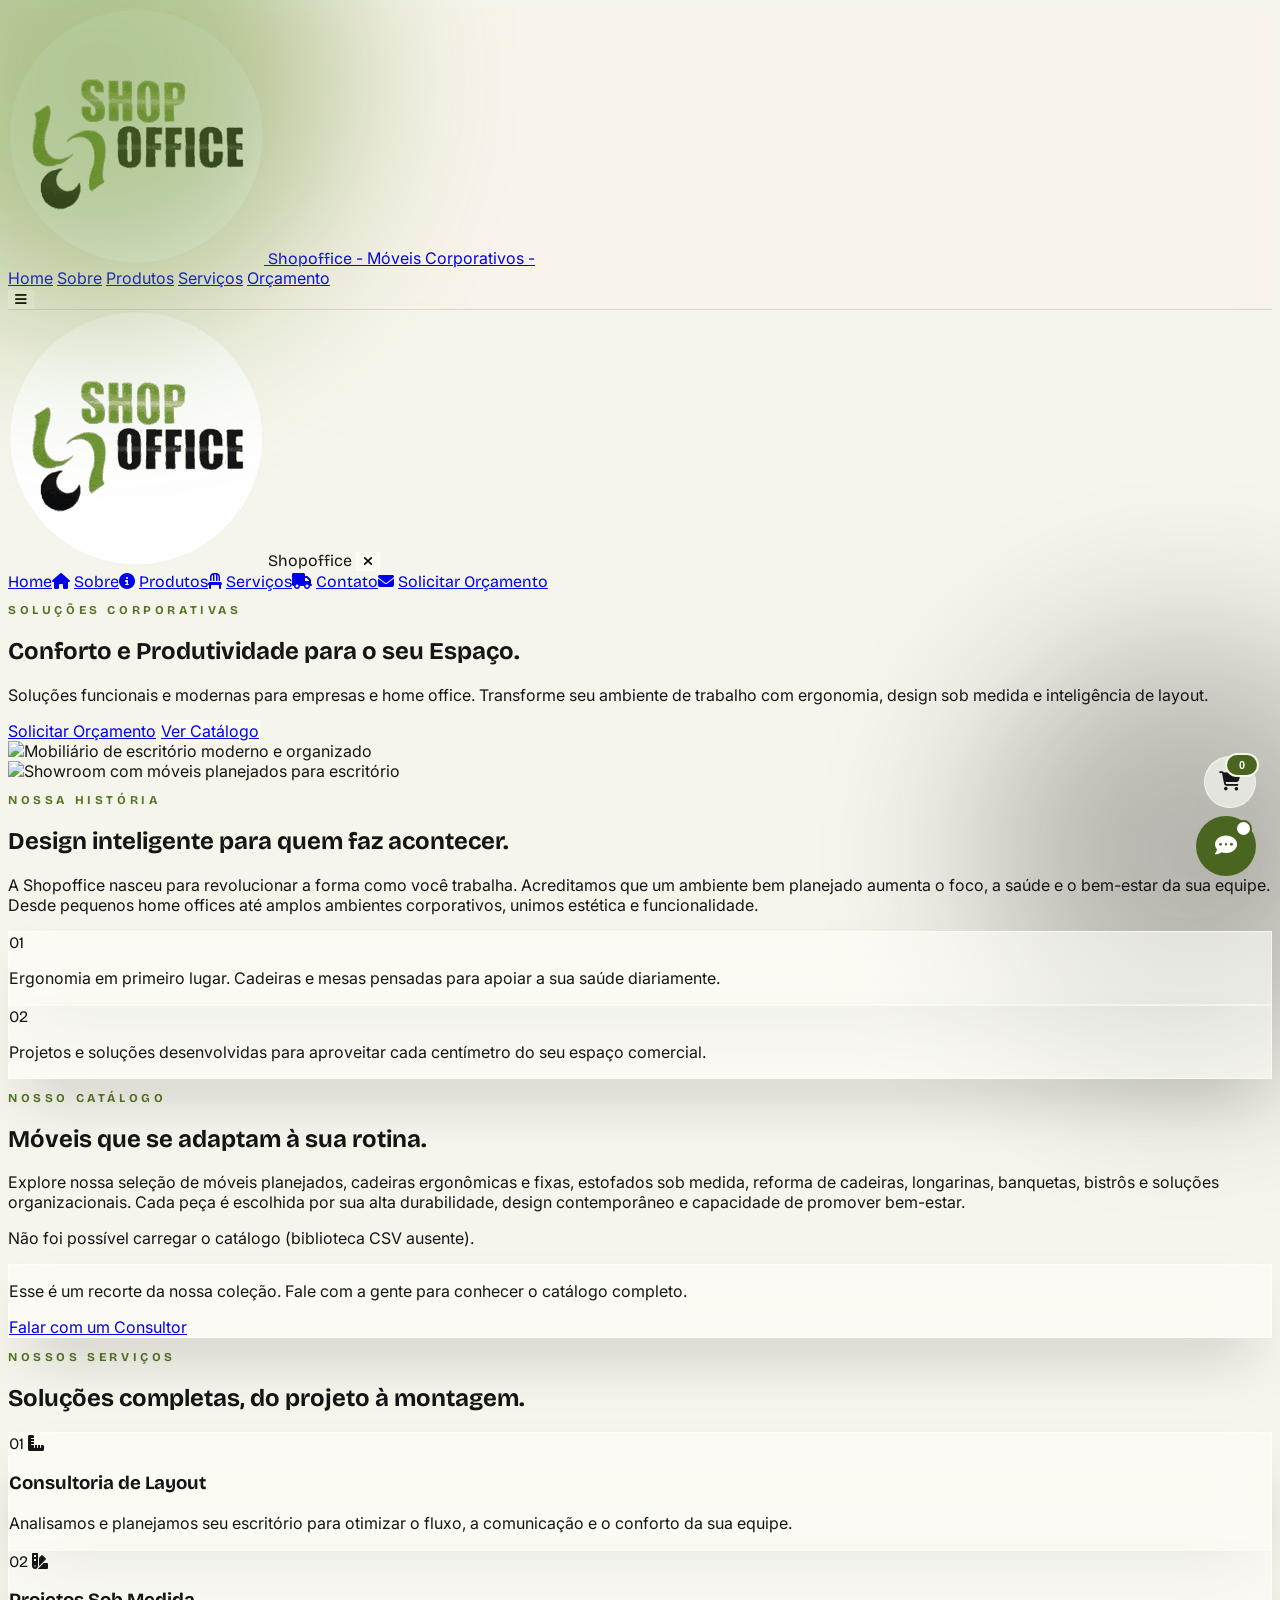
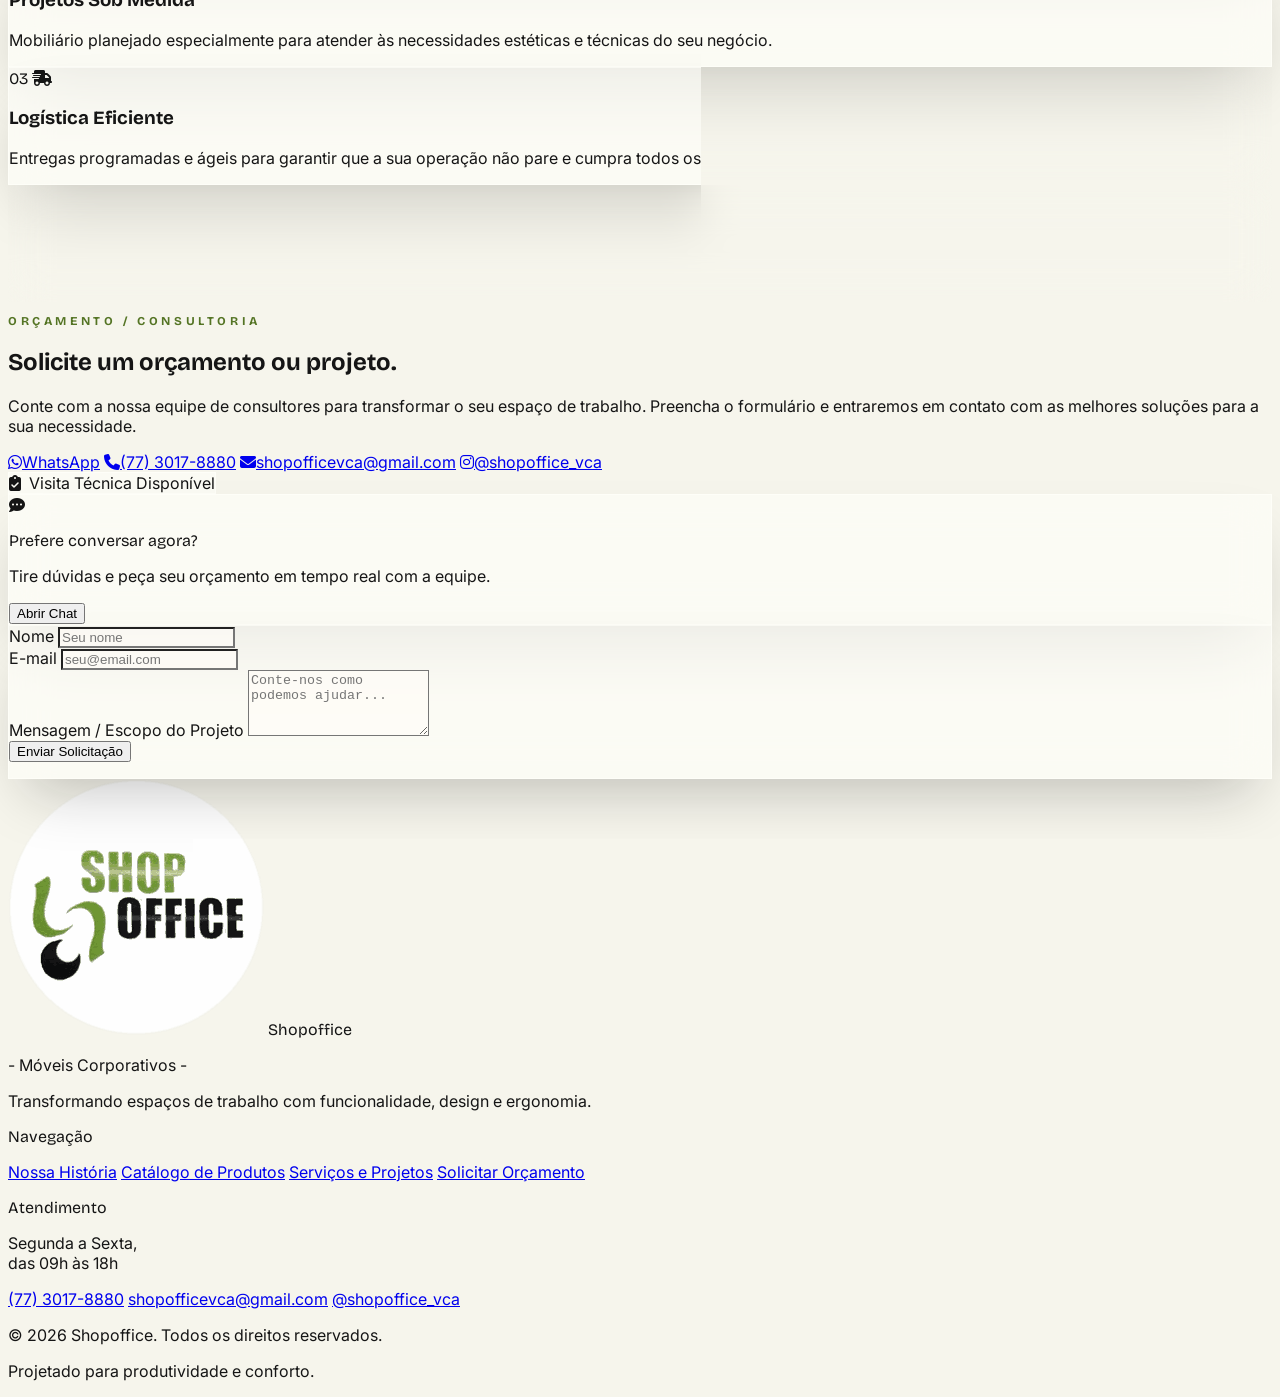
==== commit 701b1774: "Add files via upload" ====
--- a/index.html
+++ b/index.html
@@ -21,6 +21,7 @@
 <link rel="stylesheet" href="https://cdnjs.cloudflare.com/ajax/libs/font-awesome/6.4.2/css/all.min.css">
 
 <script src="https://cdn.tailwindcss.com"></script>
+<script src="https://cdnjs.cloudflare.com/ajax/libs/PapaParse/5.4.1/papaparse.min.js"></script>
 
 <link rel="stylesheet" href="styles.css">
 </head>
@@ -133,424 +134,8 @@
       <p class="max-w-md text-base leading-7 text-[var(--text-muted)]">Explore nossa seleção de móveis planejados, cadeiras ergonômicas e fixas, estofados sob medida, reforma de cadeiras, longarinas, banquetas, bistrôs e soluções organizacionais. Cada peça é escolhida por sua alta durabilidade, design contemporâneo e capacidade de promover bem-estar.</p>
     </div>
 
-    <div class="mt-14 grid gap-8 sm:grid-cols-2 lg:grid-cols-3">
-      <article class="reveal glass-panel flex flex-col rounded-[2rem] p-6">
-        <div class="mb-6 aspect-[4/3] w-full cursor-pointer overflow-hidden rounded-t-[2.5rem] rounded-b-xl bg-[var(--badge-bg)]" data-open-modal="modal-mesa-tijuca">
-          <img src="https://files.cdn-files-a.com/uploads/12301210/1200_6a734c5748286.jpg?format=avif" alt="Mesa Tijuca" class="h-full w-full object-contain transition-transform duration-500 hover:scale-105" loading="lazy">
-        </div>
-        <div class="flex items-start justify-between gap-4">
-          <span class="rounded-full bg-[var(--badge-bg)] px-4 py-1.5 text-xs font-semibold uppercase tracking-[0.16em] text-[var(--badge-text)]">Mesas</span>
-          <i class="fa-solid fa-table text-xl text-[var(--accent-color)]"></i>
-        </div>
-        <h3 class="font-heading mt-6 text-xl font-bold tracking-tight">Mesa Tijuca</h3>
-        <p class="mt-3 flex-1 text-sm leading-7 text-[var(--text-muted)]">Mesa compacta modelo Tijuca com gavetas. Perfeita para home office e ambientes menores, sem abrir mão do conforto.</p>
-        <div class="mt-7 flex flex-wrap items-center justify-between gap-3">
-          <button type="button" data-open-modal="modal-mesa-tijuca" class="inline-flex items-center rounded-full bg-[var(--button-color)] px-5 py-2.5 text-sm font-semibold text-white transition-colors hover:bg-[var(--primary-hover)]">
-            <i class="fa-solid fa-images mr-2"></i>Ver Fotos
-          </button>
-          <div class="qty-stepper" data-product-id="mesa-tijuca" data-product-title="Mesa Tijuca">
-            <button type="button" class="qty-btn" data-qty-action="decrease" aria-label="Diminuir quantidade de Mesa Tijuca">−</button>
-            <span class="qty-value" data-qty-value>0</span>
-            <button type="button" class="qty-btn" data-qty-action="increase" aria-label="Aumentar quantidade de Mesa Tijuca">+</button>
-          </div>
-        </div>
-      </article>
-
-      <dialog id="modal-mesa-tijuca" class="modal">
-        <div class="glass-panel relative max-h-[85vh] w-[92vw] max-w-3xl overflow-y-auto rounded-[2rem] bg-[var(--background-color)] p-6 sm:p-10">
-          <button type="button" data-close-modal class="glass-panel absolute right-5 top-5 inline-flex h-10 w-10 items-center justify-center rounded-full" aria-label="Fechar">
-            <i class="fa-solid fa-xmark"></i>
-          </button>
-          <div class="flex items-center gap-4 pr-10">
-            <i class="fa-solid fa-table text-2xl text-[var(--accent-color)]"></i>
-            <h3 class="font-heading text-2xl font-bold sm:text-3xl">Mesa Tijuca</h3>
-          </div>
-          <p class="mt-4 max-w-2xl text-[var(--text-muted)]">Mesa compacta modelo Tijuca com gavetas. Perfeita para home office e ambientes menores, sem abrir mão do conforto.</p>
-          <div class="mt-8 grid grid-cols-1 gap-4 sm:grid-cols-2">
-            <div class="aspect-square overflow-hidden rounded-2xl bg-[var(--badge-bg)]">
-              <img src="https://files.cdn-files-a.com/uploads/12301210/1200_6a734c5748286.jpg?format=avif" alt="Mesa Tijuca" class="h-full w-full object-contain" loading="lazy">
-            </div>
-          </div>
-          <div class="mt-10 flex justify-end">
-            <button type="button" data-cart-add="mesa-tijuca" class="inline-flex items-center justify-center rounded-full bg-[var(--button-color)] px-7 py-3.5 font-semibold text-white transition-colors hover:bg-[var(--primary-hover)]">
-              <i class="fa-solid fa-cart-plus mr-2"></i>Adicionar ao Orçamento
-            </button>
-          </div>
-        </div>
-      </dialog>
-
-      <article class="reveal glass-panel flex flex-col rounded-[2rem] p-6">
-        <div class="mb-6 aspect-[4/3] w-full cursor-pointer overflow-hidden rounded-t-[2.5rem] rounded-b-xl bg-[var(--badge-bg)]" data-open-modal="modal-mesa-fenix-l">
-          <img src="https://files.cdn-files-a.com/uploads/12301210/1200_6a734c567e5da.jpg?format=avif" alt="Mesa Fênix em L" class="h-full w-full object-contain transition-transform duration-500 hover:scale-105" loading="lazy">
-        </div>
-        <div class="flex items-start justify-between gap-4">
-          <span class="rounded-full bg-[var(--badge-bg)] px-4 py-1.5 text-xs font-semibold uppercase tracking-[0.16em] text-[var(--badge-text)]">Mesas</span>
-          <i class="fa-solid fa-table text-xl text-[var(--accent-color)]"></i>
-        </div>
-        <h3 class="font-heading mt-6 text-xl font-bold tracking-tight">Mesa Fênix em L</h3>
-        <p class="mt-3 flex-1 text-sm leading-7 text-[var(--text-muted)]">Mesa modelo Fênix em L, com gaveteiro lateral incluso. Ótima área de trabalho para otimizar espaço e manter a organização.</p>
-        <div class="mt-7 flex flex-wrap items-center justify-between gap-3">
-          <button type="button" data-open-modal="modal-mesa-fenix-l" class="inline-flex items-center rounded-full bg-[var(--button-color)] px-5 py-2.5 text-sm font-semibold text-white transition-colors hover:bg-[var(--primary-hover)]">
-            <i class="fa-solid fa-images mr-2"></i>Ver Fotos
-          </button>
-          <div class="qty-stepper" data-product-id="mesa-fenix-l" data-product-title="Mesa Fênix em L">
-            <button type="button" class="qty-btn" data-qty-action="decrease" aria-label="Diminuir quantidade de Mesa Fênix em L">−</button>
-            <span class="qty-value" data-qty-value>0</span>
-            <button type="button" class="qty-btn" data-qty-action="increase" aria-label="Aumentar quantidade de Mesa Fênix em L">+</button>
-          </div>
-        </div>
-      </article>
-
-      <dialog id="modal-mesa-fenix-l" class="modal">
-        <div class="glass-panel relative max-h-[85vh] w-[92vw] max-w-3xl overflow-y-auto rounded-[2rem] bg-[var(--background-color)] p-6 sm:p-10">
-          <button type="button" data-close-modal class="glass-panel absolute right-5 top-5 inline-flex h-10 w-10 items-center justify-center rounded-full" aria-label="Fechar">
-            <i class="fa-solid fa-xmark"></i>
-          </button>
-          <div class="flex items-center gap-4 pr-10">
-            <i class="fa-solid fa-table text-2xl text-[var(--accent-color)]"></i>
-            <h3 class="font-heading text-2xl font-bold sm:text-3xl">Mesa Fênix em L</h3>
-          </div>
-          <p class="mt-4 max-w-2xl text-[var(--text-muted)]">Mesa modelo Fênix em L, com gaveteiro lateral incluso. Ótima área de trabalho para otimizar espaço e manter a organização.</p>
-          <div class="mt-8 grid grid-cols-1 gap-4 sm:grid-cols-2">
-            <div class="aspect-square overflow-hidden rounded-2xl bg-[var(--badge-bg)]">
-              <img src="https://files.cdn-files-a.com/uploads/12301210/1200_6a734c567e5da.jpg?format=avif" alt="Mesa Fênix em L" class="h-full w-full object-contain" loading="lazy">
-            </div>
-          </div>
-          <div class="mt-10 flex justify-end">
-            <button type="button" data-cart-add="mesa-fenix-l" class="inline-flex items-center justify-center rounded-full bg-[var(--button-color)] px-7 py-3.5 font-semibold text-white transition-colors hover:bg-[var(--primary-hover)]">
-              <i class="fa-solid fa-cart-plus mr-2"></i>Adicionar ao Orçamento
-            </button>
-          </div>
-        </div>
-      </dialog>
-
-      <article class="reveal glass-panel flex flex-col rounded-[2rem] p-6">
-        <div class="mb-6 aspect-[4/3] w-full cursor-pointer overflow-hidden rounded-t-[2.5rem] rounded-b-xl bg-[var(--badge-bg)]" data-open-modal="modal-cadeira-ergonomica-tela">
-          <img src="https://files.cdn-files-a.com/uploads/12301210/1200_6a7348fcc030d.png?format=avif" alt="Cadeiras Ergonômicas em Tela" class="h-full w-full object-contain transition-transform duration-500 hover:scale-105" loading="lazy">
-        </div>
-        <div class="flex items-start justify-between gap-4">
-          <span class="rounded-full bg-[var(--badge-bg)] px-4 py-1.5 text-xs font-semibold uppercase tracking-[0.16em] text-[var(--badge-text)]">Cadeiras</span>
-          <i class="fa-solid fa-chair text-xl text-[var(--accent-color)]"></i>
-        </div>
-        <h3 class="font-heading mt-6 text-xl font-bold tracking-tight">Cadeiras Ergonômicas em Tela</h3>
-        <p class="mt-3 flex-1 text-sm leading-7 text-[var(--text-muted)]">Cadeiras ergonômicas com encosto em tela respirável, apoio de cabeça, braços de apoio e assento confortável. Ideais para escritórios, home office e ambientes corporativos que precisam de conforto durante longas jornadas de trabalho.</p>
-        <div class="mt-7 flex flex-wrap items-center justify-between gap-3">
-          <button type="button" data-open-modal="modal-cadeira-ergonomica-tela" class="inline-flex items-center rounded-full bg-[var(--button-color)] px-5 py-2.5 text-sm font-semibold text-white transition-colors hover:bg-[var(--primary-hover)]">
-            <i class="fa-solid fa-images mr-2"></i>Ver Fotos
-          </button>
-          <div class="qty-stepper" data-product-id="cadeira-ergonomica-tela" data-product-title="Cadeiras Ergonômicas em Tela">
-            <button type="button" class="qty-btn" data-qty-action="decrease" aria-label="Diminuir quantidade de Cadeiras Ergonômicas em Tela">−</button>
-            <span class="qty-value" data-qty-value>0</span>
-            <button type="button" class="qty-btn" data-qty-action="increase" aria-label="Aumentar quantidade de Cadeiras Ergonômicas em Tela">+</button>
-          </div>
-        </div>
-      </article>
-
-      <dialog id="modal-cadeira-ergonomica-tela" class="modal">
-        <div class="glass-panel relative max-h-[85vh] w-[92vw] max-w-3xl overflow-y-auto rounded-[2rem] bg-[var(--background-color)] p-6 sm:p-10">
-          <button type="button" data-close-modal class="glass-panel absolute right-5 top-5 inline-flex h-10 w-10 items-center justify-center rounded-full" aria-label="Fechar">
-            <i class="fa-solid fa-xmark"></i>
-          </button>
-          <div class="flex items-center gap-4 pr-10">
-            <i class="fa-solid fa-chair text-2xl text-[var(--accent-color)]"></i>
-            <h3 class="font-heading text-2xl font-bold sm:text-3xl">Cadeiras Ergonômicas em Tela</h3>
-          </div>
-          <p class="mt-4 max-w-2xl text-[var(--text-muted)]">Cadeiras ergonômicas com encosto em tela respirável, apoio de cabeça, braços de apoio e assento confortável. Ideais para escritórios, home office e ambientes corporativos que precisam de conforto durante longas jornadas de trabalho.</p>
-          <div class="mt-8 grid grid-cols-1 gap-4 sm:grid-cols-2">
-            <div class="aspect-square overflow-hidden rounded-2xl bg-[var(--badge-bg)]">
-              <img src="https://files.cdn-files-a.com/uploads/12301210/1200_6a7348fcc030d.png?format=avif" alt="Cadeiras Ergonômicas em Tela" class="h-full w-full object-contain" loading="lazy">
-            </div>
-            <div class="aspect-square overflow-hidden rounded-2xl bg-[var(--badge-bg)]">
-              <img src="https://files.cdn-files-a.com/uploads/12301210/1200_6a7348fd971e0.png?format=avif" alt="Cadeiras Ergonômicas em Tela" class="h-full w-full object-contain" loading="lazy">
-            </div>
-          </div>
-          <div class="mt-10 flex justify-end">
-            <button type="button" data-cart-add="cadeira-ergonomica-tela" class="inline-flex items-center justify-center rounded-full bg-[var(--button-color)] px-7 py-3.5 font-semibold text-white transition-colors hover:bg-[var(--primary-hover)]">
-              <i class="fa-solid fa-cart-plus mr-2"></i>Adicionar ao Orçamento
-            </button>
-          </div>
-        </div>
-      </dialog>
-
-      <article class="reveal glass-panel flex flex-col rounded-[2rem] p-6">
-        <div class="mb-6 aspect-[4/3] w-full cursor-pointer overflow-hidden rounded-t-[2.5rem] rounded-b-xl bg-[var(--badge-bg)]" data-open-modal="modal-longarina-iso">
-          <img src="https://files.cdn-files-a.com/uploads/12301210/1200_6a734c558a6bd.jpg?format=avif" alt="Longarina Iso Colorida" class="h-full w-full object-contain transition-transform duration-500 hover:scale-105" loading="lazy">
-        </div>
-        <div class="flex items-start justify-between gap-4">
-          <span class="rounded-full bg-[var(--badge-bg)] px-4 py-1.5 text-xs font-semibold uppercase tracking-[0.16em] text-[var(--badge-text)]">Cadeiras</span>
-          <i class="fa-solid fa-chair text-xl text-[var(--accent-color)]"></i>
-        </div>
-        <h3 class="font-heading mt-6 text-xl font-bold tracking-tight">Longarina Iso Colorida</h3>
-        <p class="mt-3 flex-1 text-sm leading-7 text-[var(--text-muted)]">Longarina de assentos anatômicos e resistentes. Ideal para recepções, clínicas e salas de espera de alto tráfego.</p>
-        <div class="mt-7 flex flex-wrap items-center justify-between gap-3">
-          <button type="button" data-open-modal="modal-longarina-iso" class="inline-flex items-center rounded-full bg-[var(--button-color)] px-5 py-2.5 text-sm font-semibold text-white transition-colors hover:bg-[var(--primary-hover)]">
-            <i class="fa-solid fa-images mr-2"></i>Ver Fotos
-          </button>
-          <div class="qty-stepper" data-product-id="longarina-iso" data-product-title="Longarina Iso Colorida">
-            <button type="button" class="qty-btn" data-qty-action="decrease" aria-label="Diminuir quantidade de Longarina Iso Colorida">−</button>
-            <span class="qty-value" data-qty-value>0</span>
-            <button type="button" class="qty-btn" data-qty-action="increase" aria-label="Aumentar quantidade de Longarina Iso Colorida">+</button>
-          </div>
-        </div>
-      </article>
-
-      <dialog id="modal-longarina-iso" class="modal">
-        <div class="glass-panel relative max-h-[85vh] w-[92vw] max-w-3xl overflow-y-auto rounded-[2rem] bg-[var(--background-color)] p-6 sm:p-10">
-          <button type="button" data-close-modal class="glass-panel absolute right-5 top-5 inline-flex h-10 w-10 items-center justify-center rounded-full" aria-label="Fechar">
-            <i class="fa-solid fa-xmark"></i>
-          </button>
-          <div class="flex items-center gap-4 pr-10">
-            <i class="fa-solid fa-chair text-2xl text-[var(--accent-color)]"></i>
-            <h3 class="font-heading text-2xl font-bold sm:text-3xl">Longarina Iso Colorida</h3>
-          </div>
-          <p class="mt-4 max-w-2xl text-[var(--text-muted)]">Longarina de assentos anatômicos e resistentes. Ideal para recepções, clínicas e salas de espera de alto tráfego.</p>
-          <div class="mt-8 grid grid-cols-1 gap-4 sm:grid-cols-2">
-            <div class="aspect-square overflow-hidden rounded-2xl bg-[var(--badge-bg)]">
-              <img src="https://files.cdn-files-a.com/uploads/12301210/1200_6a734c558a6bd.jpg?format=avif" alt="Longarina Iso Colorida" class="h-full w-full object-contain" loading="lazy">
-            </div>
-          </div>
-          <div class="mt-10 flex justify-end">
-            <button type="button" data-cart-add="longarina-iso" class="inline-flex items-center justify-center rounded-full bg-[var(--button-color)] px-7 py-3.5 font-semibold text-white transition-colors hover:bg-[var(--primary-hover)]">
-              <i class="fa-solid fa-cart-plus mr-2"></i>Adicionar ao Orçamento
-            </button>
-          </div>
-        </div>
-      </dialog>
-
-      <article class="reveal glass-panel flex flex-col rounded-[2rem] p-6">
-        <div class="mb-6 aspect-[4/3] w-full cursor-pointer overflow-hidden rounded-t-[2.5rem] rounded-b-xl bg-[var(--badge-bg)]" data-open-modal="modal-florenca-presidente">
-          <img src="https://files.cdn-files-a.com/uploads/12301210/1200_6a73397f83de7.jpg?format=avif" alt="Cadeira Florença Presidente" class="h-full w-full object-contain transition-transform duration-500 hover:scale-105" loading="lazy">
-        </div>
-        <div class="flex items-start justify-between gap-4">
-          <span class="rounded-full bg-[var(--badge-bg)] px-4 py-1.5 text-xs font-semibold uppercase tracking-[0.16em] text-[var(--badge-text)]">Cadeiras</span>
-          <i class="fa-solid fa-chair text-xl text-[var(--accent-color)]"></i>
-        </div>
-        <h3 class="font-heading mt-6 text-xl font-bold tracking-tight">Cadeira Florença Presidente</h3>
-        <p class="mt-3 flex-1 text-sm leading-7 text-[var(--text-muted)]">Cadeira Florença modelo Presidente, revestimento sofisticado, base giratória cromada e braços acolchoados.</p>
-        <div class="mt-7 flex flex-wrap items-center justify-between gap-3">
-          <button type="button" data-open-modal="modal-florenca-presidente" class="inline-flex items-center rounded-full bg-[var(--button-color)] px-5 py-2.5 text-sm font-semibold text-white transition-colors hover:bg-[var(--primary-hover)]">
-            <i class="fa-solid fa-images mr-2"></i>Ver Fotos
-          </button>
-          <div class="qty-stepper" data-product-id="florenca-presidente" data-product-title="Cadeira Florença Presidente">
-            <button type="button" class="qty-btn" data-qty-action="decrease" aria-label="Diminuir quantidade de Cadeira Florença Presidente">−</button>
-            <span class="qty-value" data-qty-value>0</span>
-            <button type="button" class="qty-btn" data-qty-action="increase" aria-label="Aumentar quantidade de Cadeira Florença Presidente">+</button>
-          </div>
-        </div>
-      </article>
-
-      <dialog id="modal-florenca-presidente" class="modal">
-        <div class="glass-panel relative max-h-[85vh] w-[92vw] max-w-3xl overflow-y-auto rounded-[2rem] bg-[var(--background-color)] p-6 sm:p-10">
-          <button type="button" data-close-modal class="glass-panel absolute right-5 top-5 inline-flex h-10 w-10 items-center justify-center rounded-full" aria-label="Fechar">
-            <i class="fa-solid fa-xmark"></i>
-          </button>
-          <div class="flex items-center gap-4 pr-10">
-            <i class="fa-solid fa-chair text-2xl text-[var(--accent-color)]"></i>
-            <h3 class="font-heading text-2xl font-bold sm:text-3xl">Cadeira Florença Presidente</h3>
-          </div>
-          <p class="mt-4 max-w-2xl text-[var(--text-muted)]">Cadeira Florença modelo Presidente, revestimento sofisticado, base giratória cromada e braços acolchoados.</p>
-          <div class="mt-8 grid grid-cols-1 gap-4 sm:grid-cols-2">
-            <div class="aspect-square overflow-hidden rounded-2xl bg-[var(--badge-bg)]">
-              <img src="https://files.cdn-files-a.com/uploads/12301210/1200_6a73397f83de7.jpg?format=avif" alt="Cadeira Florença Presidente" class="h-full w-full object-contain" loading="lazy">
-            </div>
-          </div>
-          <div class="mt-10 flex justify-end">
-            <button type="button" data-cart-add="florenca-presidente" class="inline-flex items-center justify-center rounded-full bg-[var(--button-color)] px-7 py-3.5 font-semibold text-white transition-colors hover:bg-[var(--primary-hover)]">
-              <i class="fa-solid fa-cart-plus mr-2"></i>Adicionar ao Orçamento
-            </button>
-          </div>
-        </div>
-      </dialog>
-
-      <article class="reveal glass-panel flex flex-col rounded-[2rem] p-6">
-        <div class="mb-6 aspect-[4/3] w-full cursor-pointer overflow-hidden rounded-t-[2.5rem] rounded-b-xl bg-[var(--badge-bg)]" data-open-modal="modal-bistro-vidro">
-          <img src="https://files.cdn-files-a.com/uploads/12301210/1200_6a73477a0bddd.png?format=avif" alt="Mesa Bistrô Tampo de Vidro" class="h-full w-full object-contain transition-transform duration-500 hover:scale-105" loading="lazy">
-        </div>
-        <div class="flex items-start justify-between gap-4">
-          <span class="rounded-full bg-[var(--badge-bg)] px-4 py-1.5 text-xs font-semibold uppercase tracking-[0.16em] text-[var(--badge-text)]">Bistrôs</span>
-          <i class="fa-solid fa-table text-xl text-[var(--accent-color)]"></i>
-        </div>
-        <h3 class="font-heading mt-6 text-xl font-bold tracking-tight">Mesa Bistrô Tampo de Vidro</h3>
-        <p class="mt-3 flex-1 text-sm leading-7 text-[var(--text-muted)]">Mesa bistrô alta com tampo de vidro redondo e estrutura reforçada em aço cromado. Perfeita para refeitórios, copas, áreas de descompressão e ambientes corporativos modernos.</p>
-        <div class="mt-7 flex flex-wrap items-center justify-between gap-3">
-          <button type="button" data-open-modal="modal-bistro-vidro" class="inline-flex items-center rounded-full bg-[var(--button-color)] px-5 py-2.5 text-sm font-semibold text-white transition-colors hover:bg-[var(--primary-hover)]">
-            <i class="fa-solid fa-images mr-2"></i>Ver Fotos
-          </button>
-          <div class="qty-stepper" data-product-id="bistro-vidro" data-product-title="Mesa Bistrô Tampo de Vidro">
-            <button type="button" class="qty-btn" data-qty-action="decrease" aria-label="Diminuir quantidade de Mesa Bistrô Tampo de Vidro">−</button>
-            <span class="qty-value" data-qty-value>0</span>
-            <button type="button" class="qty-btn" data-qty-action="increase" aria-label="Aumentar quantidade de Mesa Bistrô Tampo de Vidro">+</button>
-          </div>
-        </div>
-      </article>
-
-      <dialog id="modal-bistro-vidro" class="modal">
-        <div class="glass-panel relative max-h-[85vh] w-[92vw] max-w-3xl overflow-y-auto rounded-[2rem] bg-[var(--background-color)] p-6 sm:p-10">
-          <button type="button" data-close-modal class="glass-panel absolute right-5 top-5 inline-flex h-10 w-10 items-center justify-center rounded-full" aria-label="Fechar">
-            <i class="fa-solid fa-xmark"></i>
-          </button>
-          <div class="flex items-center gap-4 pr-10">
-            <i class="fa-solid fa-table text-2xl text-[var(--accent-color)]"></i>
-            <h3 class="font-heading text-2xl font-bold sm:text-3xl">Mesa Bistrô Tampo de Vidro</h3>
-          </div>
-          <p class="mt-4 max-w-2xl text-[var(--text-muted)]">Mesa bistrô alta com tampo de vidro redondo e estrutura reforçada em aço cromado. Perfeita para refeitórios, copas, áreas de descompressão e ambientes corporativos modernos.</p>
-          <div class="mt-8 grid grid-cols-1 gap-4 sm:grid-cols-2">
-            <div class="aspect-square overflow-hidden rounded-2xl bg-[var(--badge-bg)]">
-              <img src="https://files.cdn-files-a.com/uploads/12301210/1200_6a73477a0bddd.png?format=avif" alt="Mesa Bistrô Tampo de Vidro" class="h-full w-full object-contain" loading="lazy">
-            </div>
-            <div class="aspect-square overflow-hidden rounded-2xl bg-[var(--badge-bg)]">
-              <img src="https://files.cdn-files-a.com/uploads/12301210/1200_6a73477ab6e9d.png?format=avif" alt="Mesa Bistrô Tampo de Vidro" class="h-full w-full object-contain" loading="lazy">
-            </div>
-          </div>
-          <div class="mt-10 flex justify-end">
-            <button type="button" data-cart-add="bistro-vidro" class="inline-flex items-center justify-center rounded-full bg-[var(--button-color)] px-7 py-3.5 font-semibold text-white transition-colors hover:bg-[var(--primary-hover)]">
-              <i class="fa-solid fa-cart-plus mr-2"></i>Adicionar ao Orçamento
-            </button>
-          </div>
-        </div>
-      </dialog>
-
-      <article class="reveal glass-panel flex flex-col rounded-[2rem] p-6">
-        <div class="mb-6 aspect-[4/3] w-full cursor-pointer overflow-hidden rounded-t-[2.5rem] rounded-b-xl bg-[var(--badge-bg)]" data-open-modal="modal-banqueta-lisa">
-          <img src="https://files.cdn-files-a.com/uploads/12301210/1200_6a73473134df9.png?format=avif" alt="Banqueta Estofada Lisa" class="h-full w-full object-contain transition-transform duration-500 hover:scale-105" loading="lazy">
-        </div>
-        <div class="flex items-start justify-between gap-4">
-          <span class="rounded-full bg-[var(--badge-bg)] px-4 py-1.5 text-xs font-semibold uppercase tracking-[0.16em] text-[var(--badge-text)]">Banquetas</span>
-          <i class="fa-solid fa-chair text-xl text-[var(--accent-color)]"></i>
-        </div>
-        <h3 class="font-heading mt-6 text-xl font-bold tracking-tight">Banqueta Estofada Lisa</h3>
-        <p class="mt-3 flex-1 text-sm leading-7 text-[var(--text-muted)]">Banqueta alta com assento e encosto estofados, estrutura metálica cromada. Ideal para bancadas e áreas de convivência corporativas.</p>
-        <div class="mt-7 flex flex-wrap items-center justify-between gap-3">
-          <button type="button" data-open-modal="modal-banqueta-lisa" class="inline-flex items-center rounded-full bg-[var(--button-color)] px-5 py-2.5 text-sm font-semibold text-white transition-colors hover:bg-[var(--primary-hover)]">
-            <i class="fa-solid fa-images mr-2"></i>Ver Fotos
-          </button>
-          <div class="qty-stepper" data-product-id="banqueta-lisa" data-product-title="Banqueta Estofada Lisa">
-            <button type="button" class="qty-btn" data-qty-action="decrease" aria-label="Diminuir quantidade de Banqueta Estofada Lisa">−</button>
-            <span class="qty-value" data-qty-value>0</span>
-            <button type="button" class="qty-btn" data-qty-action="increase" aria-label="Aumentar quantidade de Banqueta Estofada Lisa">+</button>
-          </div>
-        </div>
-      </article>
-
-      <dialog id="modal-banqueta-lisa" class="modal">
-        <div class="glass-panel relative max-h-[85vh] w-[92vw] max-w-3xl overflow-y-auto rounded-[2rem] bg-[var(--background-color)] p-6 sm:p-10">
-          <button type="button" data-close-modal class="glass-panel absolute right-5 top-5 inline-flex h-10 w-10 items-center justify-center rounded-full" aria-label="Fechar">
-            <i class="fa-solid fa-xmark"></i>
-          </button>
-          <div class="flex items-center gap-4 pr-10">
-            <i class="fa-solid fa-chair text-2xl text-[var(--accent-color)]"></i>
-            <h3 class="font-heading text-2xl font-bold sm:text-3xl">Banqueta Estofada Lisa</h3>
-          </div>
-          <p class="mt-4 max-w-2xl text-[var(--text-muted)]">Banqueta alta com assento e encosto estofados, estrutura metálica cromada. Ideal para bancadas e áreas de convivência corporativas.</p>
-          <div class="mt-8 grid grid-cols-1 gap-4 sm:grid-cols-2">
-            <div class="aspect-square overflow-hidden rounded-2xl bg-[var(--badge-bg)]">
-              <img src="https://files.cdn-files-a.com/uploads/12301210/1200_6a73473134df9.png?format=avif" alt="Banqueta Estofada Lisa" class="h-full w-full object-contain" loading="lazy">
-            </div>
-          </div>
-          <div class="mt-10 flex justify-end">
-            <button type="button" data-cart-add="banqueta-lisa" class="inline-flex items-center justify-center rounded-full bg-[var(--button-color)] px-7 py-3.5 font-semibold text-white transition-colors hover:bg-[var(--primary-hover)]">
-              <i class="fa-solid fa-cart-plus mr-2"></i>Adicionar ao Orçamento
-            </button>
-          </div>
-        </div>
-      </dialog>
-
-      <article class="reveal glass-panel flex flex-col rounded-[2rem] p-6">
-        <div class="mb-6 aspect-[4/3] w-full cursor-pointer overflow-hidden rounded-t-[2.5rem] rounded-b-xl bg-[var(--badge-bg)]" data-open-modal="modal-armario-alto">
-          <img src="https://files.cdn-files-a.com/uploads/12301210/1200_6a733980306b6.jpg?format=avif" alt="Armário Alto 40 mm" class="h-full w-full object-contain transition-transform duration-500 hover:scale-105" loading="lazy">
-        </div>
-        <div class="flex items-start justify-between gap-4">
-          <span class="rounded-full bg-[var(--badge-bg)] px-4 py-1.5 text-xs font-semibold uppercase tracking-[0.16em] text-[var(--badge-text)]">Armários</span>
-          <i class="fa-solid fa-box-archive text-xl text-[var(--accent-color)]"></i>
-        </div>
-        <h3 class="font-heading mt-6 text-xl font-bold tracking-tight">Armário Alto 40 mm</h3>
-        <p class="mt-3 flex-1 text-sm leading-7 text-[var(--text-muted)]">Armário alto com duas portas e chave, acabamento amadeirado, perfeito para organização de documentos.</p>
-        <div class="mt-7 flex flex-wrap items-center justify-between gap-3">
-          <button type="button" data-open-modal="modal-armario-alto" class="inline-flex items-center rounded-full bg-[var(--button-color)] px-5 py-2.5 text-sm font-semibold text-white transition-colors hover:bg-[var(--primary-hover)]">
-            <i class="fa-solid fa-images mr-2"></i>Ver Fotos
-          </button>
-          <div class="qty-stepper" data-product-id="armario-alto" data-product-title="Armário Alto 40 mm">
-            <button type="button" class="qty-btn" data-qty-action="decrease" aria-label="Diminuir quantidade de Armário Alto 40 mm">−</button>
-            <span class="qty-value" data-qty-value>0</span>
-            <button type="button" class="qty-btn" data-qty-action="increase" aria-label="Aumentar quantidade de Armário Alto 40 mm">+</button>
-          </div>
-        </div>
-      </article>
-
-      <dialog id="modal-armario-alto" class="modal">
-        <div class="glass-panel relative max-h-[85vh] w-[92vw] max-w-3xl overflow-y-auto rounded-[2rem] bg-[var(--background-color)] p-6 sm:p-10">
-          <button type="button" data-close-modal class="glass-panel absolute right-5 top-5 inline-flex h-10 w-10 items-center justify-center rounded-full" aria-label="Fechar">
-            <i class="fa-solid fa-xmark"></i>
-          </button>
-          <div class="flex items-center gap-4 pr-10">
-            <i class="fa-solid fa-box-archive text-2xl text-[var(--accent-color)]"></i>
-            <h3 class="font-heading text-2xl font-bold sm:text-3xl">Armário Alto 40 mm</h3>
-          </div>
-          <p class="mt-4 max-w-2xl text-[var(--text-muted)]">Armário alto com duas portas e chave, acabamento amadeirado, perfeito para organização de documentos.</p>
-          <div class="mt-8 grid grid-cols-1 gap-4 sm:grid-cols-2">
-            <div class="aspect-square overflow-hidden rounded-2xl bg-[var(--badge-bg)]">
-              <img src="https://files.cdn-files-a.com/uploads/12301210/1200_6a733980306b6.jpg?format=avif" alt="Armário Alto 40 mm" class="h-full w-full object-contain" loading="lazy">
-            </div>
-          </div>
-          <div class="mt-10 flex justify-end">
-            <button type="button" data-cart-add="armario-alto" class="inline-flex items-center justify-center rounded-full bg-[var(--button-color)] px-7 py-3.5 font-semibold text-white transition-colors hover:bg-[var(--primary-hover)]">
-              <i class="fa-solid fa-cart-plus mr-2"></i>Adicionar ao Orçamento
-            </button>
-          </div>
-        </div>
-      </dialog>
-
-      <article class="reveal glass-panel flex flex-col rounded-[2rem] p-6">
-        <div class="mb-6 aspect-[4/3] w-full cursor-pointer overflow-hidden rounded-t-[2.5rem] rounded-b-xl bg-[var(--badge-bg)]" data-open-modal="modal-estofados-medida">
-          <img src="https://files.cdn-files-a.com/uploads/12301210/1200_gi-6a73347d8a120.jpg?format=avif" alt="Estofados Sob Medida" class="h-full w-full object-contain transition-transform duration-500 hover:scale-105" loading="lazy">
-        </div>
-        <div class="flex items-start justify-between gap-4">
-          <span class="rounded-full bg-[var(--badge-bg)] px-4 py-1.5 text-xs font-semibold uppercase tracking-[0.16em] text-[var(--badge-text)]">Conforto</span>
-          <i class="fa-solid fa-couch text-xl text-[var(--accent-color)]"></i>
-        </div>
-        <h3 class="font-heading mt-6 text-xl font-bold tracking-tight">Estofados Sob Medida</h3>
-        <p class="mt-3 flex-1 text-sm leading-7 text-[var(--text-muted)]">Sofás, poltronas e pufes feitos sob medida para recepções e áreas de descompressão, unindo design sofisticado e extremo conforto.</p>
-        <div class="mt-7 flex flex-wrap items-center justify-between gap-3">
-          <button type="button" data-open-modal="modal-estofados-medida" class="inline-flex items-center rounded-full bg-[var(--button-color)] px-5 py-2.5 text-sm font-semibold text-white transition-colors hover:bg-[var(--primary-hover)]">
-            <i class="fa-solid fa-images mr-2"></i>Ver Fotos
-          </button>
-          <div class="qty-stepper" data-product-id="estofados-medida" data-product-title="Estofados Sob Medida">
-            <button type="button" class="qty-btn" data-qty-action="decrease" aria-label="Diminuir quantidade de Estofados Sob Medida">−</button>
-            <span class="qty-value" data-qty-value>0</span>
-            <button type="button" class="qty-btn" data-qty-action="increase" aria-label="Aumentar quantidade de Estofados Sob Medida">+</button>
-          </div>
-        </div>
-      </article>
-
-      <dialog id="modal-estofados-medida" class="modal">
-        <div class="glass-panel relative max-h-[85vh] w-[92vw] max-w-3xl overflow-y-auto rounded-[2rem] bg-[var(--background-color)] p-6 sm:p-10">
-          <button type="button" data-close-modal class="glass-panel absolute right-5 top-5 inline-flex h-10 w-10 items-center justify-center rounded-full" aria-label="Fechar">
-            <i class="fa-solid fa-xmark"></i>
-          </button>
-          <div class="flex items-center gap-4 pr-10">
-            <i class="fa-solid fa-couch text-2xl text-[var(--accent-color)]"></i>
-            <h3 class="font-heading text-2xl font-bold sm:text-3xl">Estofados Sob Medida</h3>
-          </div>
-          <p class="mt-4 max-w-2xl text-[var(--text-muted)]">Sofás, poltronas e pufes feitos sob medida para recepções e áreas de descompressão, unindo design sofisticado e extremo conforto.</p>
-          <div class="mt-8 grid grid-cols-1 gap-4 sm:grid-cols-2">
-            <div class="aspect-square overflow-hidden rounded-2xl bg-[var(--badge-bg)]">
-              <img src="https://files.cdn-files-a.com/uploads/12301210/1200_gi-6a73347d8a120.jpg?format=avif" alt="Estofados Sob Medida" class="h-full w-full object-contain" loading="lazy">
-            </div>
-            <div class="aspect-square overflow-hidden rounded-2xl bg-[var(--badge-bg)]">
-              <img src="https://files.cdn-files-a.com/uploads/12301210/1200_gi-6a73347d8a12c.jpg?format=avif" alt="Estofados Sob Medida" class="h-full w-full object-contain" loading="lazy">
-            </div>
-            <div class="aspect-square overflow-hidden rounded-2xl bg-[var(--badge-bg)]">
-              <img src="https://files.cdn-files-a.com/uploads/12301210/1200_gi-6a73347d8a133.jpg?format=avif" alt="Estofados Sob Medida" class="h-full w-full object-contain" loading="lazy">
-            </div>
-          </div>
-          <div class="mt-10 flex justify-end">
-            <button type="button" data-cart-add="estofados-medida" class="inline-flex items-center justify-center rounded-full bg-[var(--button-color)] px-7 py-3.5 font-semibold text-white transition-colors hover:bg-[var(--primary-hover)]">
-              <i class="fa-solid fa-cart-plus mr-2"></i>Adicionar ao Orçamento
-            </button>
-          </div>
-        </div>
-      </dialog>
-
+    <div id="productsGrid" class="mt-14 grid gap-8 sm:grid-cols-2 lg:grid-cols-3">
+      <p id="productsLoading" class="col-span-full text-center text-sm text-[var(--text-muted)]">Carregando catálogo...</p>
     </div>
 
     <div class="reveal glass-panel mt-14 flex flex-col items-center gap-5 rounded-[2rem] p-8 text-center sm:flex-row sm:justify-between sm:text-left">
@@ -756,6 +341,7 @@
   </form>
 </div>
 
+<script src="catalog.js"></script>
 <script src="script.js"></script>
 
 </body>
